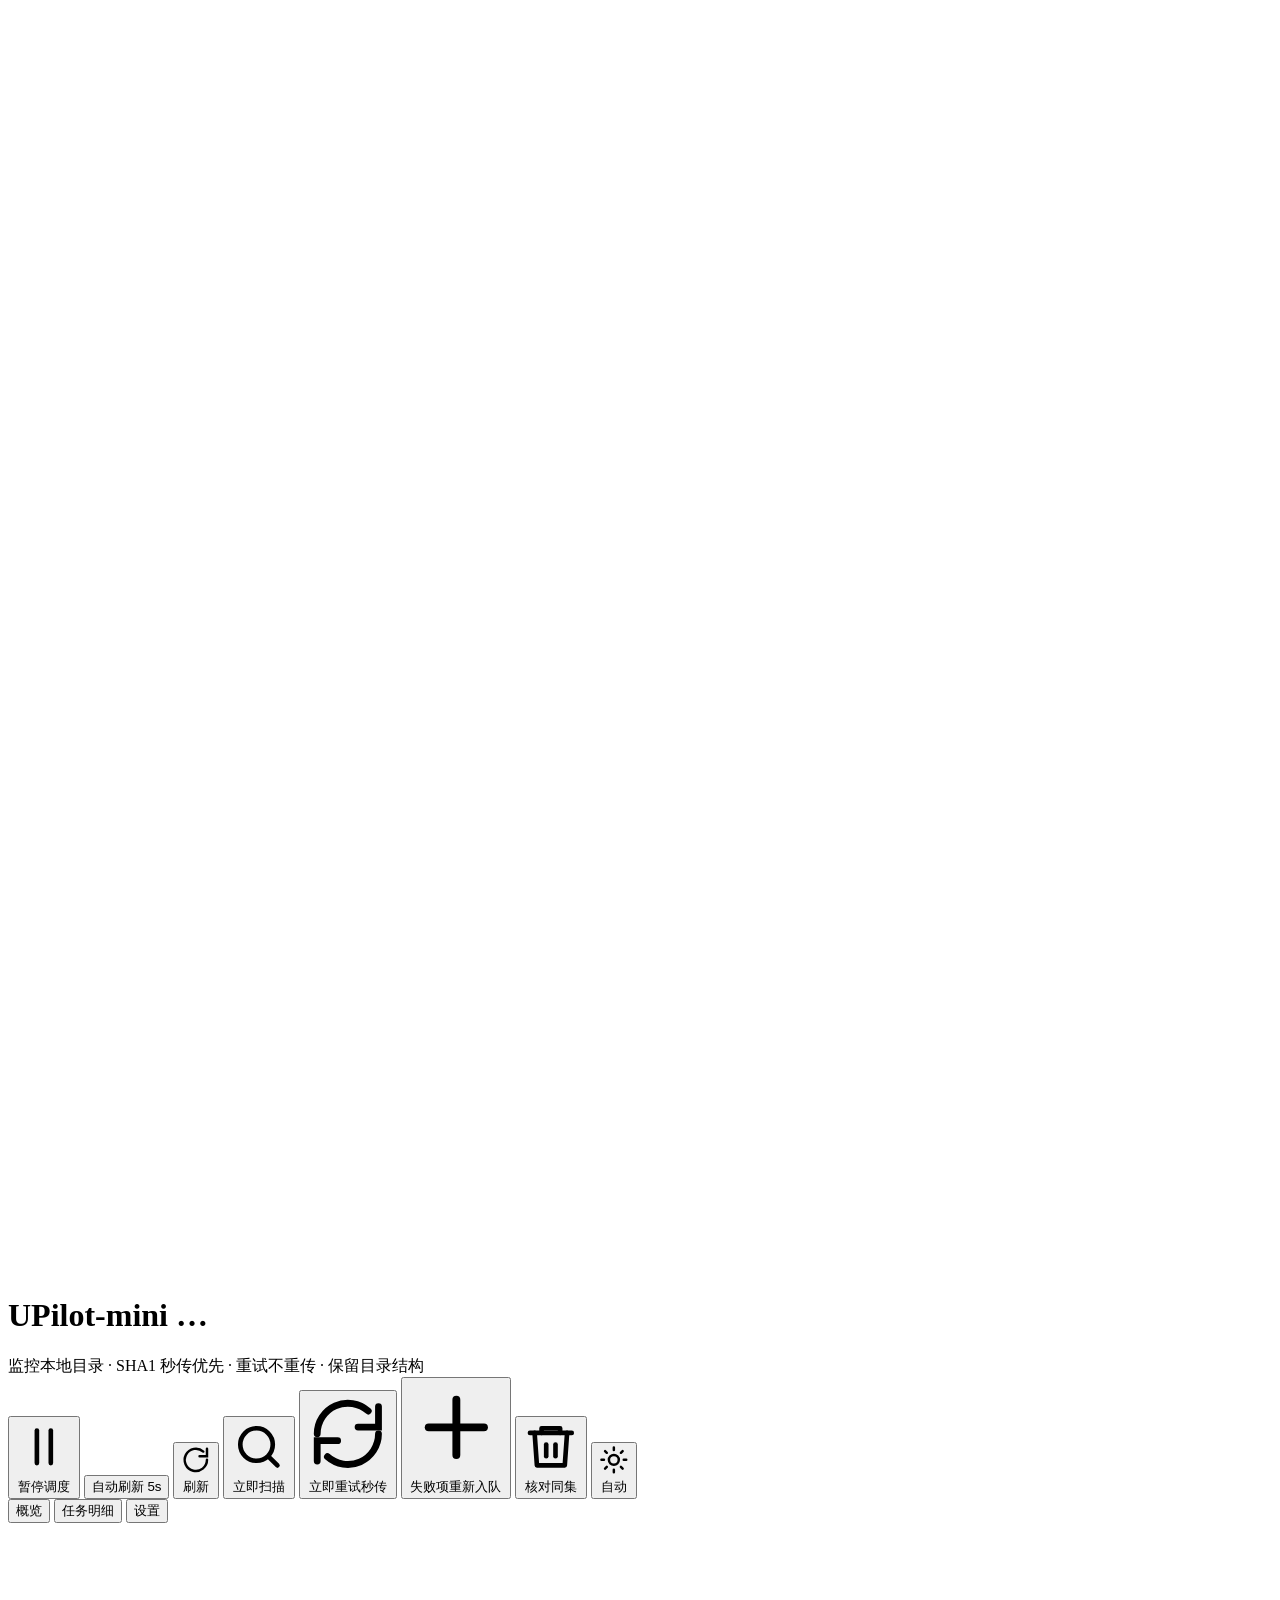
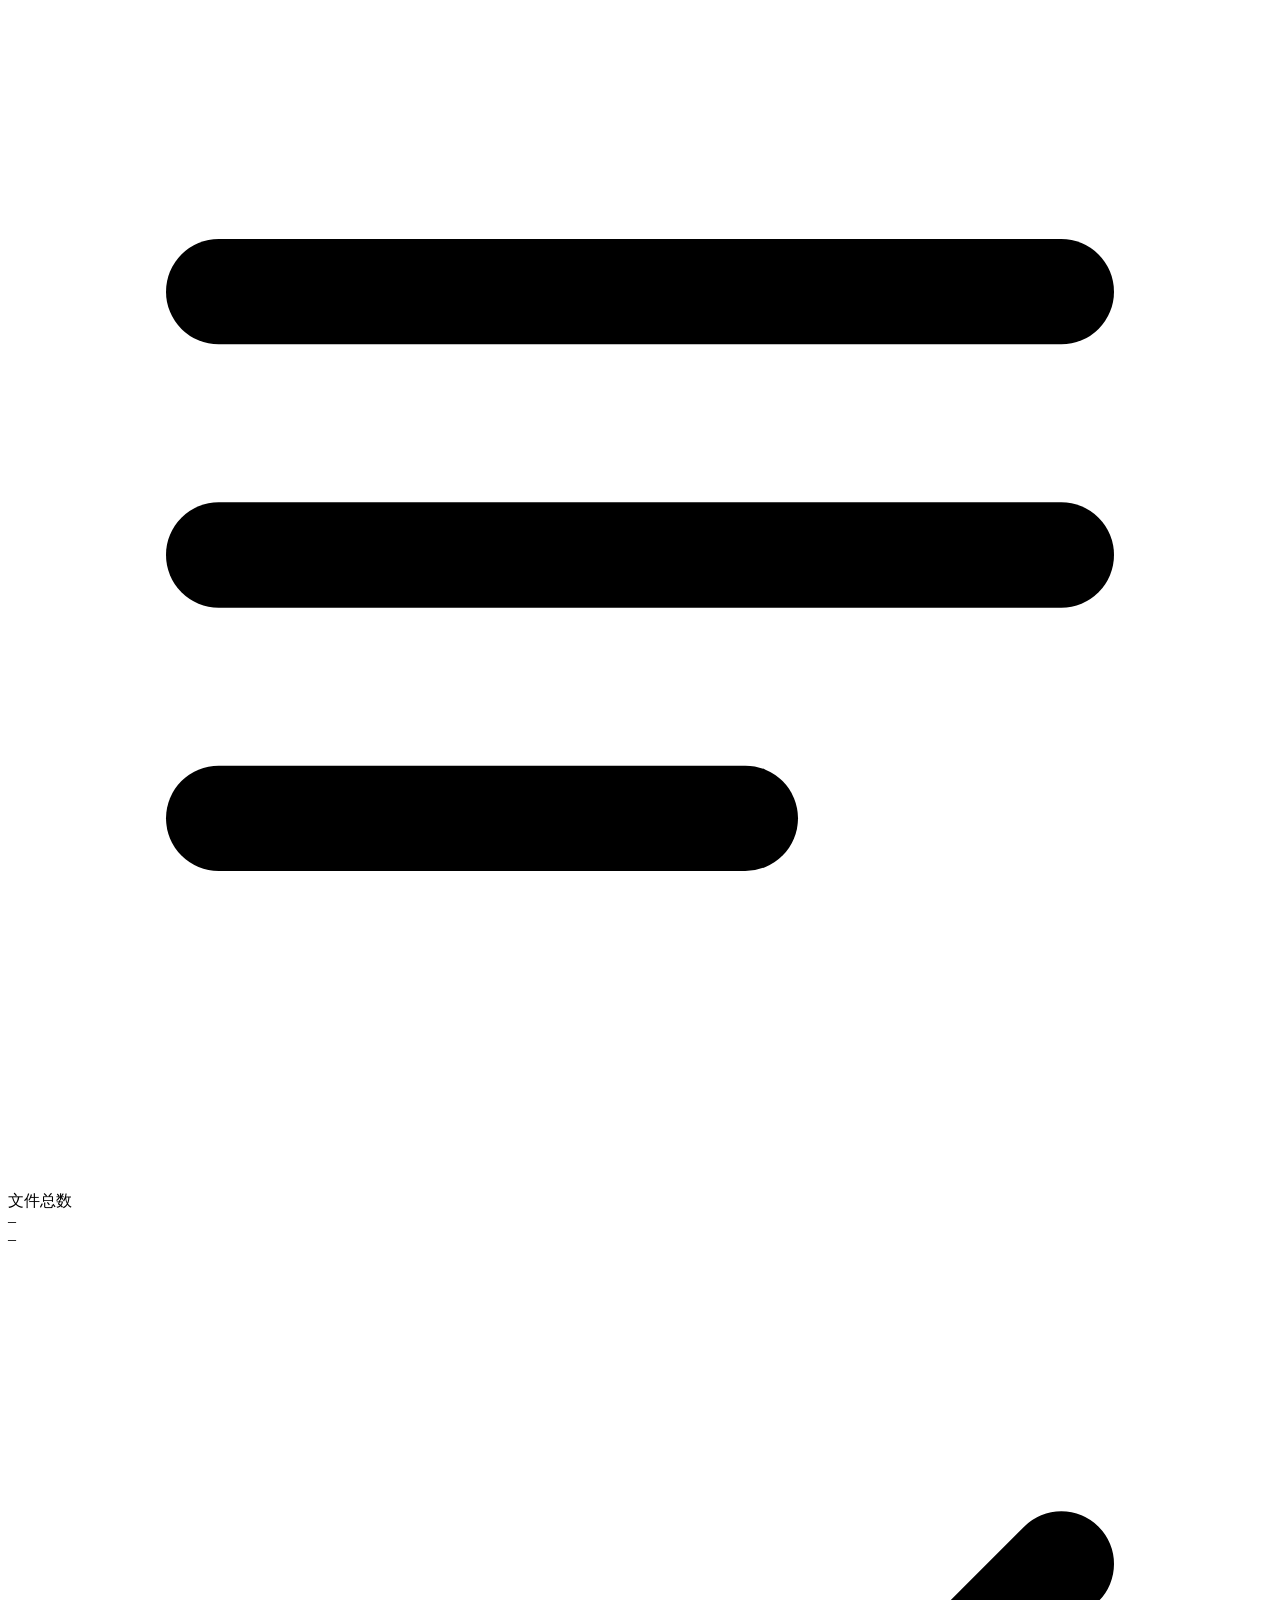
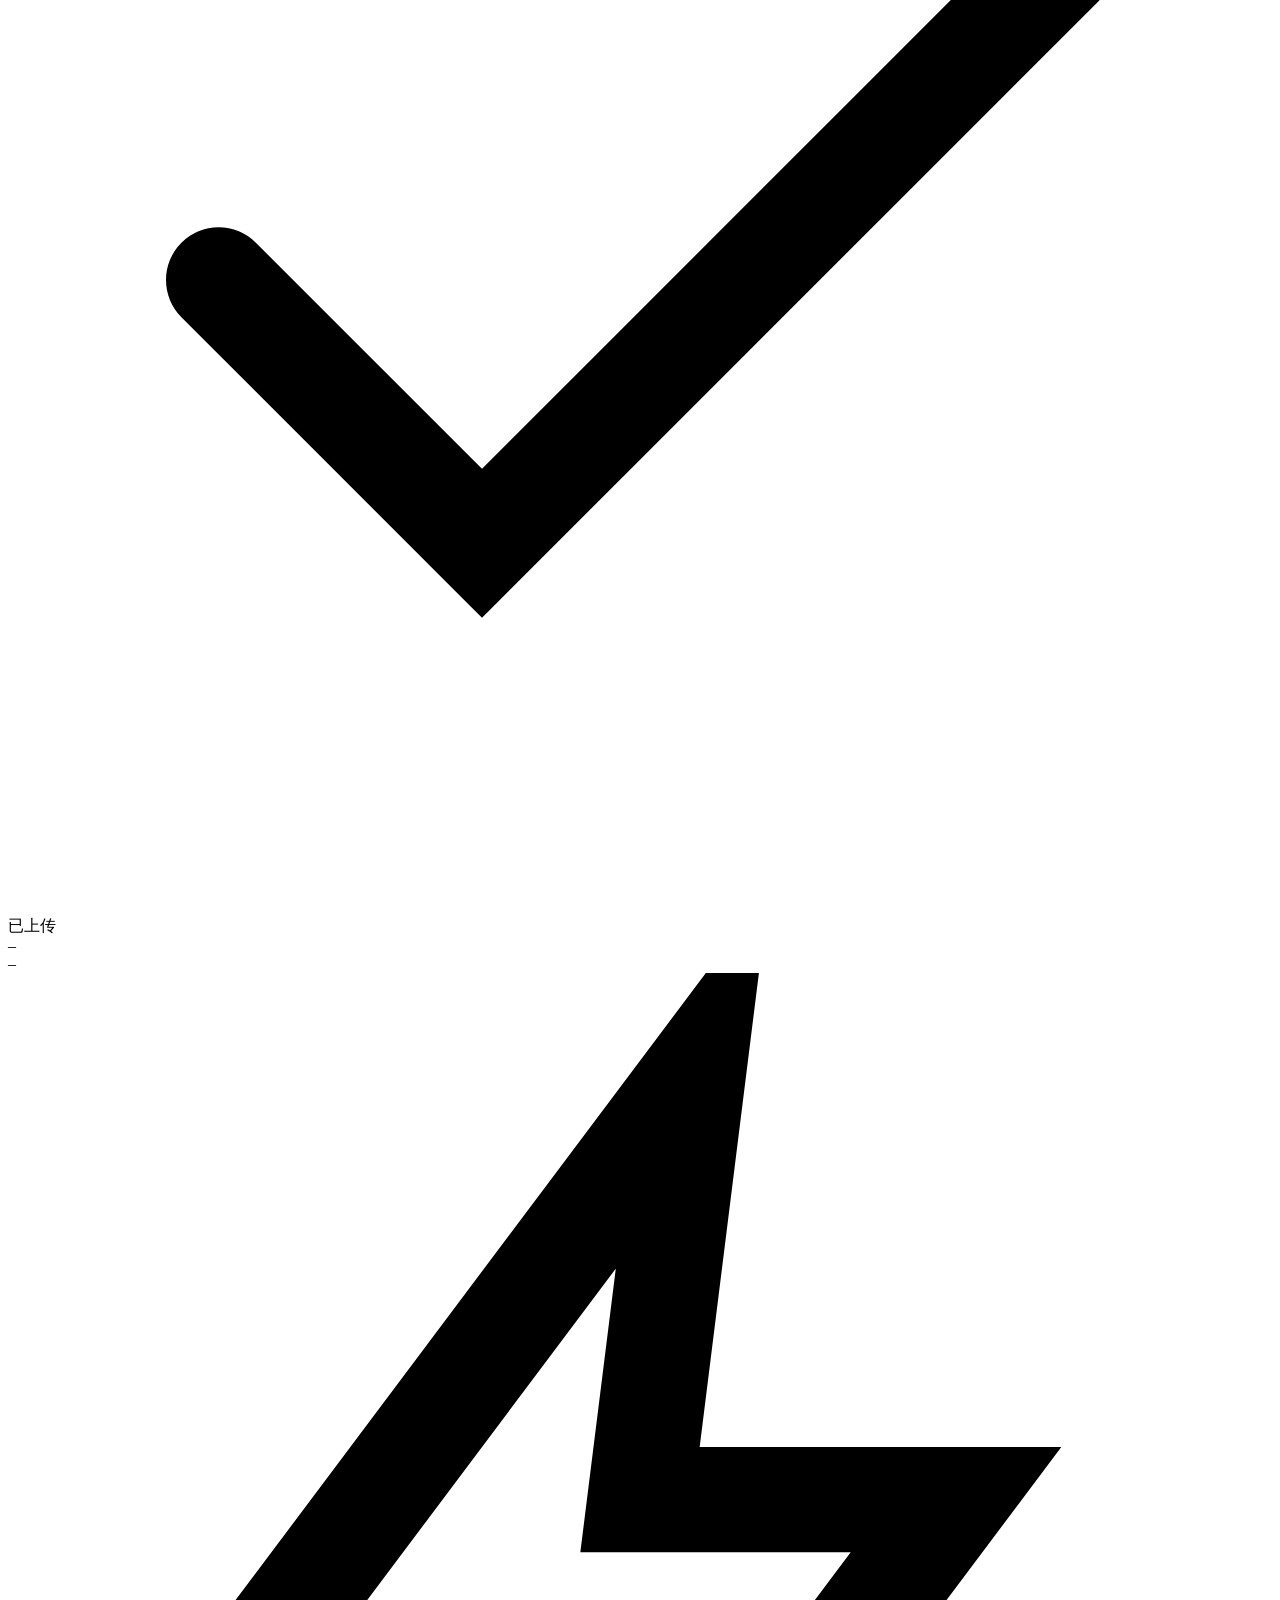
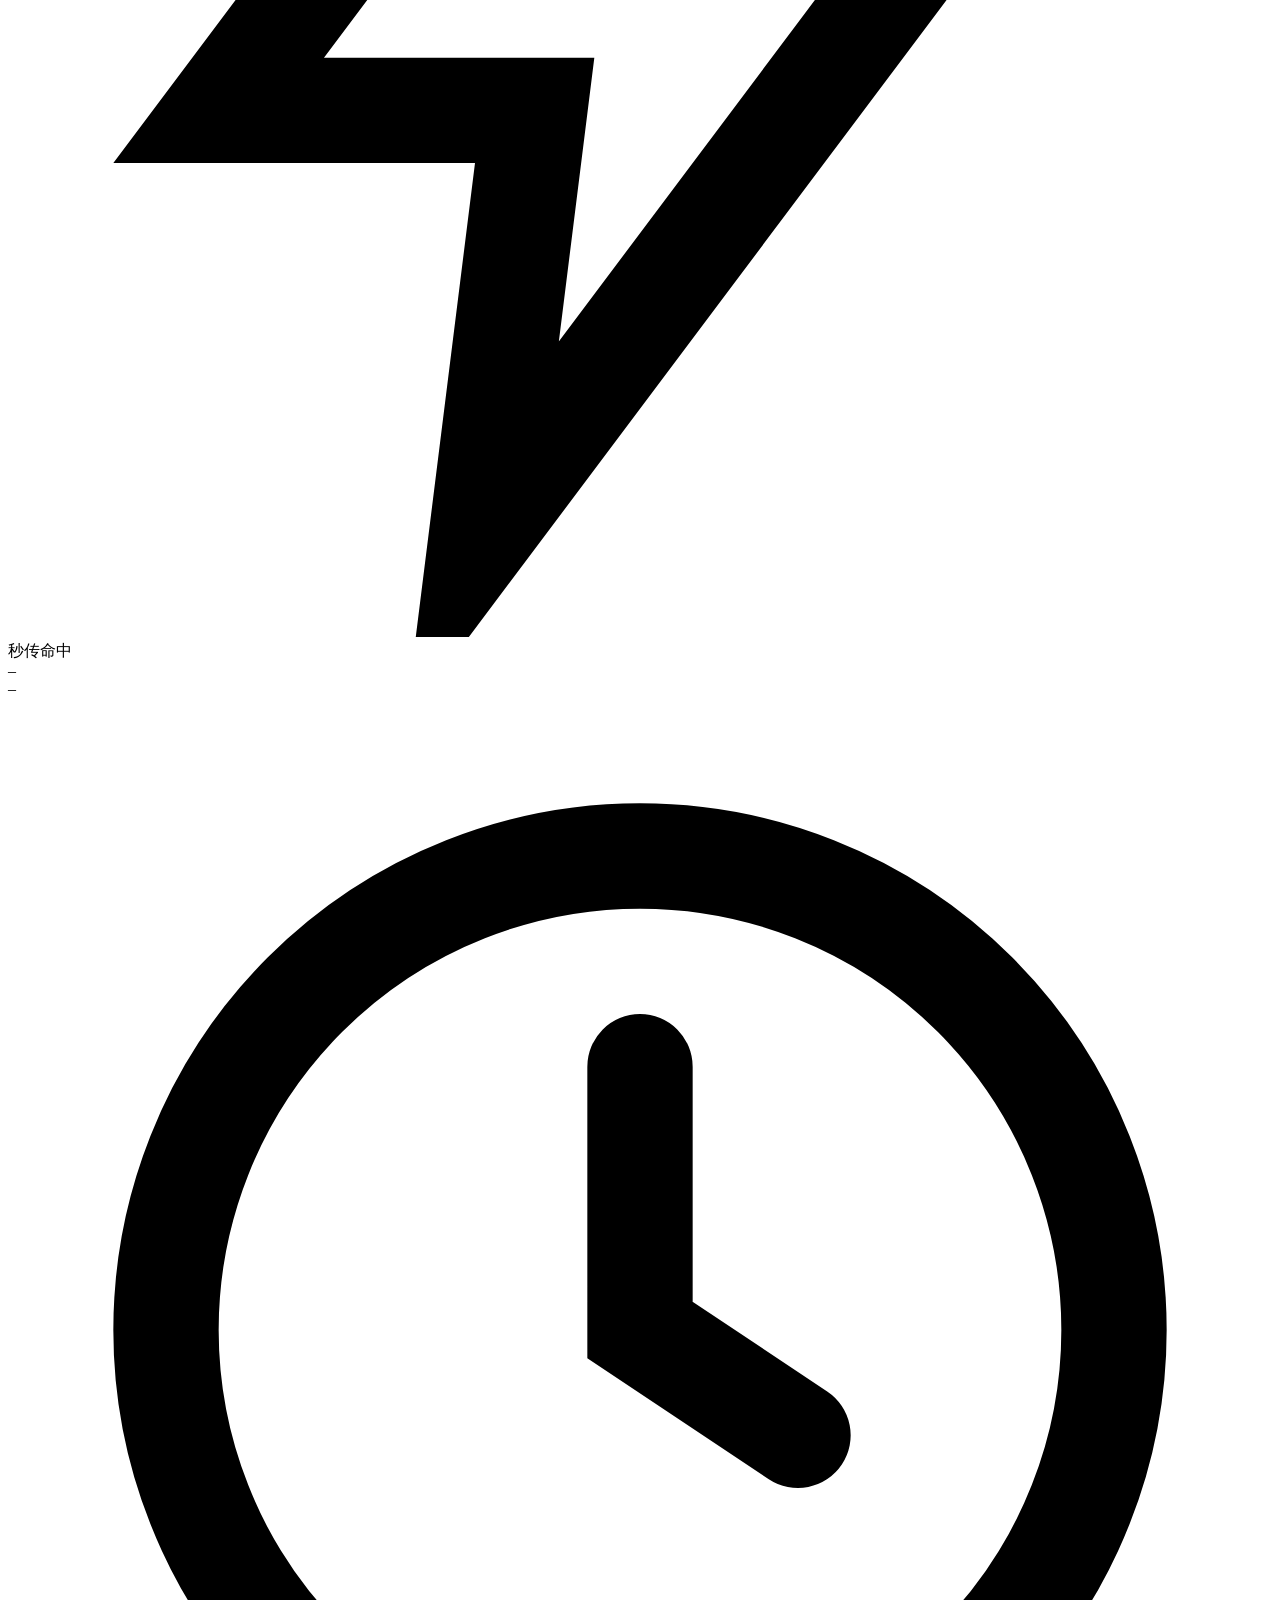
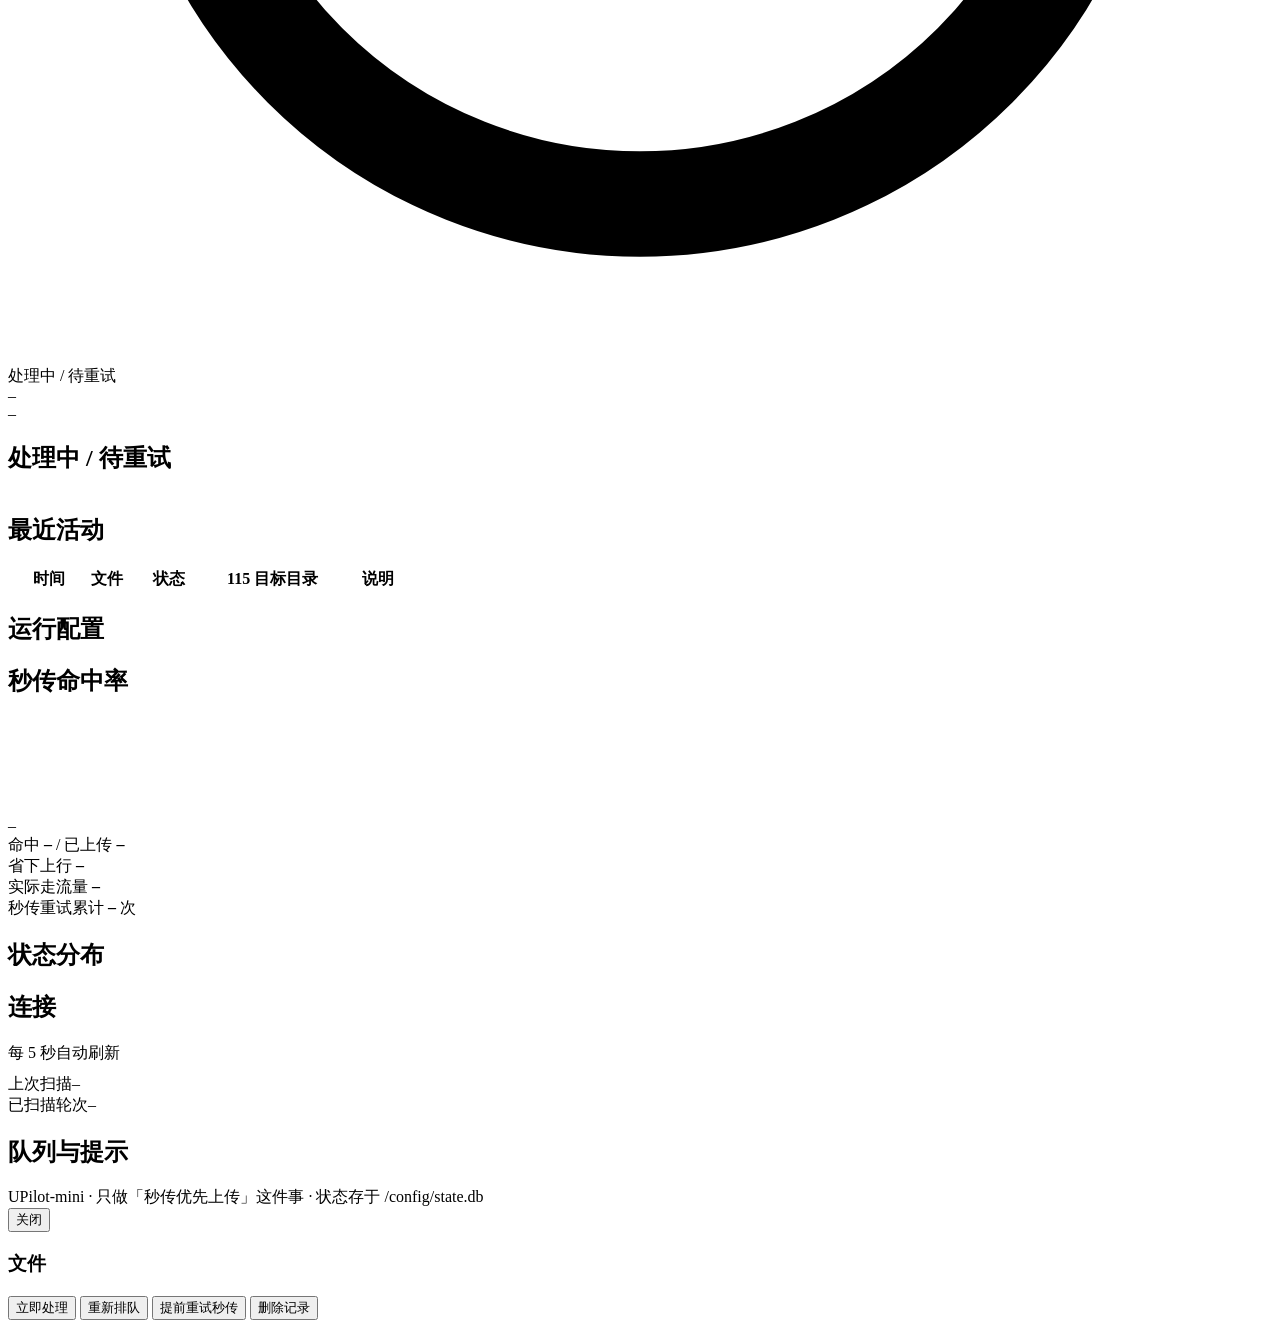
==== app/static/index.html @ 0da11ac8 "面板 UI：深色/浅色主题、去掉持续动画与模糊、手机端表格可横滑；零新增依赖" ====
<!DOCTYPE html>
<html lang="zh-CN">
<head>
<meta charset="utf-8" />
<meta name="viewport" content="width=device-width, initial-scale=1" />
<meta name="robots" content="noindex, nofollow" />
<title>UPilot-mini · 秒传优先上传器</title>
<meta name="color-scheme" content="dark light" />
<script>try{var t=localStorage.getItem("upilot-theme");if(t==="dark"||t==="light")document.documentElement.dataset.theme=t}catch(e){}</script>
<link rel="stylesheet" href="/static/app.css" />
</head>
<body>
<div class="wrap">
  <header>
    <div class="logo">
      <svg viewBox="0 0 24 24" fill="none" stroke="#fff" stroke-width="2" stroke-linecap="round" stroke-linejoin="round">
        <path d="M12 19V6"/><path d="M6 12l6-6 6 6"/><path d="M4 21h16"/>
      </svg>
    </div>
    <div>
      <h1>UPilot-mini
        <span class="pill" id="env-pill">…</span>
      </h1>
      <div class="sub">监控本地目录 · SHA1 秒传优先 · 重试不重传 · 保留目录结构</div>
    </div>
    <div class="spacer"></div>
    <div class="btns">
      <button id="btn-pause" class="mini" title="暂停/恢复调度（在途任务会跑完）">
        <svg viewBox="0 0 24 24" fill="none" stroke="currentColor" stroke-width="2" stroke-linecap="round"><path d="M9 5v14"/><path d="M15 5v14"/></svg>
        <span id="pause-label">暂停调度</span>
      </button>
      <button id="btn-auto" class="mini" title="切换自动刷新间隔（3 / 5 / 10 / 30 秒）">
        <span class="switch on" id="auto"><i></i></span>自动刷新 <span id="auto-label" style="color:var(--dim)">5s</span>
      </button>
      <button id="btn-refresh" class="mini" title="立刻刷新数据">
        <svg viewBox="0 0 24 24" fill="none" stroke="currentColor" stroke-width="2" stroke-linecap="round"><path d="M21 12a9 9 0 1 1-3-6.7"/><path d="M21 3v6h-6"/></svg>
        刷新
      </button>
      <button id="btn-scan" class="primary" title="立刻扫描监控目录">
        <svg viewBox="0 0 24 24" fill="none" stroke="currentColor" stroke-width="2" stroke-linecap="round"><circle cx="11" cy="11" r="7"/><path d="M20 20l-3.5-3.5"/></svg>
        立即扫描
      </button>
      <button id="btn-retry" class="mini" title="把所有待重试的秒传提前到期">
        <svg viewBox="0 0 24 24" fill="none" stroke="currentColor" stroke-width="2" stroke-linecap="round"><path d="M3 12a9 9 0 0 1 15-6.7"/><path d="M21 4v6h-6"/><path d="M21 12a9 9 0 0 1-15 6.7"/><path d="M3 20v-6h6"/></svg>
        立即重试秒传
      </button>
      <button id="btn-requeue" class="mini" title="把出错的文件重新排队">
        <svg viewBox="0 0 24 24" fill="none" stroke="currentColor" stroke-width="2" stroke-linecap="round"><path d="M12 5v14"/><path d="M5 12h14"/></svg>
        失败项重新入队
      </button>
      <button id="btn-sweep" class="mini" title="去 115 核对：同一文件夹里若有同集多条，只留最新那版，旧版移入 115 回收站（可恢复）">
        <svg viewBox="0 0 24 24" fill="none" stroke="currentColor" stroke-width="2" stroke-linecap="round" stroke-linejoin="round"><path d="M3 6h18"/><path d="M8 6V4h8v2"/><path d="M19 6l-1 14H6L5 6"/><path d="M10 11v5"/><path d="M14 11v5"/></svg>
        核对同集
      </button>
      <button id="btn-theme" class="mini icon" title="切换主题：跟随系统 / 深色 / 浅色" aria-label="切换主题">
        <svg viewBox="0 0 24 24" fill="none" stroke="currentColor" stroke-width="2" stroke-linecap="round" stroke-linejoin="round"><circle cx="12" cy="12" r="4"/><path d="M12 2v2M12 20v2M4.9 4.9l1.4 1.4M17.7 17.7l1.4 1.4M2 12h2M20 12h2M4.9 19.1l1.4-1.4M17.7 6.3l1.4-1.4"/></svg>
        <span id="theme-label">自动</span>
      </button>
      <button id="btn-logout" class="mini" title="退出登录" style="display:none">
        <svg viewBox="0 0 24 24" fill="none" stroke="currentColor" stroke-width="2" stroke-linecap="round"><path d="M15 3h4a2 2 0 0 1 2 2v14a2 2 0 0 1-2 2h-4"/><path d="M10 17l5-5-5-5"/><path d="M15 12H3"/></svg>
        <span id="logout-label">退出登录</span>
      </button>
    </div>
  </header>

  <nav class="tabs">
    <button class="tab on" id="tab-overview">概览</button>
    <button class="tab" id="tab-tasks">任务明细<span class="cnt" id="tab-tasks-cnt"></span></button>
    <button class="tab" id="tab-settings">设置</button>
  </nav>

  <!-- ================= 概览 ================= -->
  <section id="view-overview">
    <div class="grid-stats">
      <div class="card stat">
        <div class="k"><svg viewBox="0 0 24 24" fill="none" stroke="currentColor" stroke-width="2" stroke-linecap="round"><path d="M4 7h16"/><path d="M4 12h16"/><path d="M4 17h10"/></svg>文件总数</div>
        <div class="v" id="s-total">–</div>
        <div class="s" id="s-total-size">–</div>
      </div>
      <div class="card stat">
        <div class="k"><svg viewBox="0 0 24 24" fill="none" stroke="currentColor" stroke-width="2" stroke-linecap="round"><path d="M20 6L9 17l-5-5"/></svg>已上传</div>
        <div class="v accent-e" id="s-done">–</div>
        <div class="s" id="s-done-size">–</div>
      </div>
      <div class="card stat">
        <div class="k"><svg viewBox="0 0 24 24" fill="none" stroke="currentColor" stroke-width="2" stroke-linecap="round"><path d="M13 2L4 14h6l-1 8 9-12h-6l1-8z"/></svg>秒传命中</div>
        <div class="v accent-s" id="s-rapid">–</div>
        <div class="s" id="s-rapid-size">–</div>
      </div>
      <div class="card stat">
        <div class="k"><svg viewBox="0 0 24 24" fill="none" stroke="currentColor" stroke-width="2" stroke-linecap="round"><circle cx="12" cy="12" r="9"/><path d="M12 7v5l3 2"/></svg>处理中 / 待重试</div>
        <div class="v accent-i" id="s-active">–</div>
        <div class="s" id="s-retry">–</div>
      </div>
    </div>

    <div class="grid-2">
      <div class="col">
        <div class="card">
          <h2>处理中 / 待重试</h2>
          <div id="active-list"></div>
        </div>
        <div class="card" style="display:flex;flex-direction:column">
          <h2>最近活动</h2>
          <div class="scroll" style="max-height:520px">
            <table>
              <thead>
                <tr>
                  <th style="width:76px">时间</th>
                  <th>文件</th>
                  <th style="width:84px">状态</th>
                  <th style="width:29%">115 目标目录</th>
                  <th style="width:22%">说明</th>
                </tr>
              </thead>
              <tbody id="recent-body"></tbody>
            </table>
          </div>
        </div>
        <div class="card">
          <h2>运行配置</h2>
          <div id="cfg-list"></div>
        </div>
      </div>
      <div class="col">
        <div class="card">
          <h2>秒传命中率</h2>
          <div class="ring-wrap">
            <div class="ring">
              <svg width="96" height="96">
                <circle cx="48" cy="48" r="40" class="ring-track" stroke-width="9" fill="none"/>
                <circle id="ring-fg" cx="48" cy="48" r="40" stroke="url(#g1)" stroke-width="9" fill="none"
                        stroke-linecap="round" stroke-dasharray="251.2" stroke-dashoffset="251.2"/>
                <defs><linearGradient id="g1" x1="0" y1="0" x2="1" y2="1">
                  <stop offset="0%" stop-color="#6366f1"/><stop offset="100%" stop-color="#34d399"/></linearGradient></defs>
              </svg>
              <div class="val" id="ring-val">–</div>
            </div>
            <div class="legend">
              <div>命中 <b id="l-rapid">–</b> / 已上传 <b id="l-done">–</b></div>
              <div>省下上行 <b id="l-saved">–</b></div>
              <div>实际走流量 <b id="l-normal">–</b></div>
              <div>秒传重试累计 <b id="l-retry">–</b> 次</div>
            </div>
          </div>
        </div>
        <div class="card">
          <h2>状态分布</h2>
          <div class="bars" id="status-bars"></div>
        </div>
        <div class="card">
          <h2>连接</h2>
          <div class="live"><span class="dot" id="live-dot"></span><span id="live-text">每 5 秒自动刷新</span></div>
          <div class="kv" style="margin-top:10px"><span>上次扫描</span><span id="last-scan">–</span></div>
          <div class="kv"><span>已扫描轮次</span><span id="scan-rounds">–</span></div>
        </div>
        <div class="card">
          <h2>队列与提示</h2>
          <div id="queue-list"></div>
          <div id="hints"></div>
        </div>
      </div>
    </div>
  </section>

  <!-- ================= 任务明细 ================= -->
  <section id="view-tasks" hidden>
    <div class="filters">
      <div class="seg" id="t-status"></div>
      <input type="text" id="t-q" placeholder="搜索文件名 / 目标目录 / 消息（回车）" />
      <div id="t-limit" class="dd" data-value="50" title="每页条数" style="width:136px"></div>
      <button id="t-refresh" class="mini">刷新</button>
    </div>
    <div class="card tasks-card">
      <div class="scroll" style="max-height:60vh">
        <table>
          <thead>
            <tr>
              <th>文件 / 目标目录</th>
              <th style="width:84px">大小</th>
              <th style="width:86px">状态</th>
              <th style="width:74px">进度</th>
              <th style="width:56px">方式</th>
              <th style="width:50px">重试</th>
              <th style="width:118px">SHA1</th>
              <th style="width:78px">更新</th>
              <th style="width:206px">操作</th>
            </tr>
          </thead>
          <tbody id="tasks-body"></tbody>
        </table>
      </div>
      <div class="pager">
        <span id="t-range"></span>
        <span id="t-pageinfo"></span>
        <button id="t-prev">上一页</button>
        <button id="t-next">下一页</button>
      </div>
    </div>
  </section>

  <!-- ================= 设置 ================= -->
  <section id="view-settings" hidden>
    <div class="settings-bar">
      <span class="pill">配置文件：<span id="cfg-path">–</span></span>
      <div class="spacer"></div>
      <button id="btn-reload-config" class="mini">重新读取</button>
      <button id="btn-save-settings" class="primary">
        <svg viewBox="0 0 24 24" fill="none" stroke="currentColor" stroke-width="2" stroke-linecap="round"><path d="M19 21H5a2 2 0 0 1-2-2V5a2 2 0 0 1 2-2h11l5 5v11a2 2 0 0 1-2 2z"/><path d="M17 21v-8H7v8"/><path d="M7 3v5h8"/></svg>
        保存设置
      </button>
    </div>
    <div id="settings-msg"></div>

    <div class="form-grid" id="settings-groups" style="margin-top:14px"></div>
    <div class="settings-bar" style="margin-top:14px;justify-content:flex-end">
      <span style="color:var(--dim);font-size:12px">带「需重建容器」标记的字段要重建容器才生效</span>
      <div class="spacer"></div>
      <button id="btn-save-settings-bottom" class="primary">保存设置</button>
    </div>
    <div class="card" style="margin-top:14px">
      <h2>运行日志 <button id="btn-refresh-logs" class="mini">刷新</button></h2>
      <div class="logbox" id="logbox">（加载中…）</div>
    </div>
  </section>

  <footer>UPilot-mini · 只做「秒传优先上传」这件事 · 状态存于 <span id="f-db">/config/state.db</span></footer>
</div>

<div id="drawer" class="drawer">
  <div class="panel">
    <button id="d-close" class="mini close">关闭</button>
    <h3 id="d-title">文件</h3>
    <div class="path" id="d-path"></div>
    <div id="d-body"></div>
    <div class="btns" style="margin-top:18px;flex-wrap:wrap">
      <button id="d-upload" class="primary">立即处理</button>
      <button id="d-requeue">重新排队</button>
      <button id="d-retrynow">提前重试秒传</button>
      <button id="d-delete" class="danger">删除记录</button>
    </div>
  </div>
</div>
<div id="toast"></div>

<script src="/static/app.js"></script>
</body>
</html>
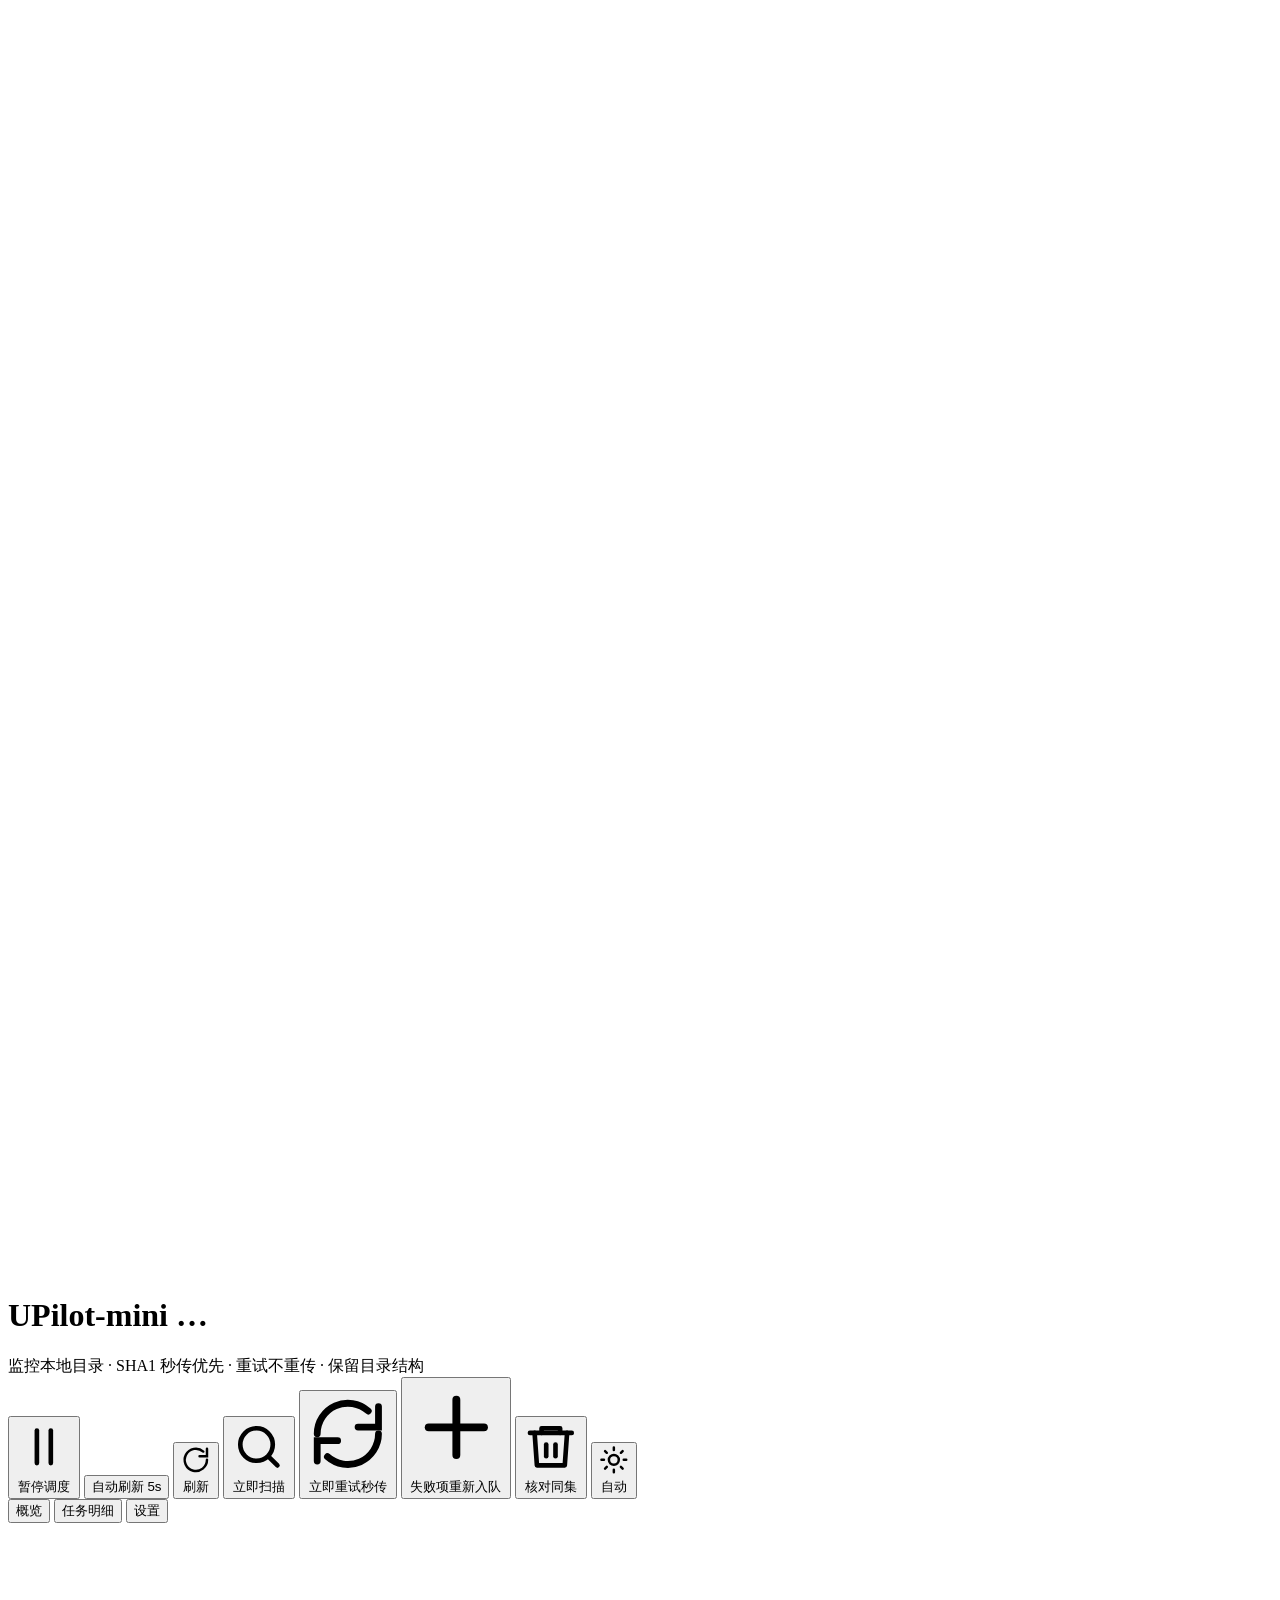
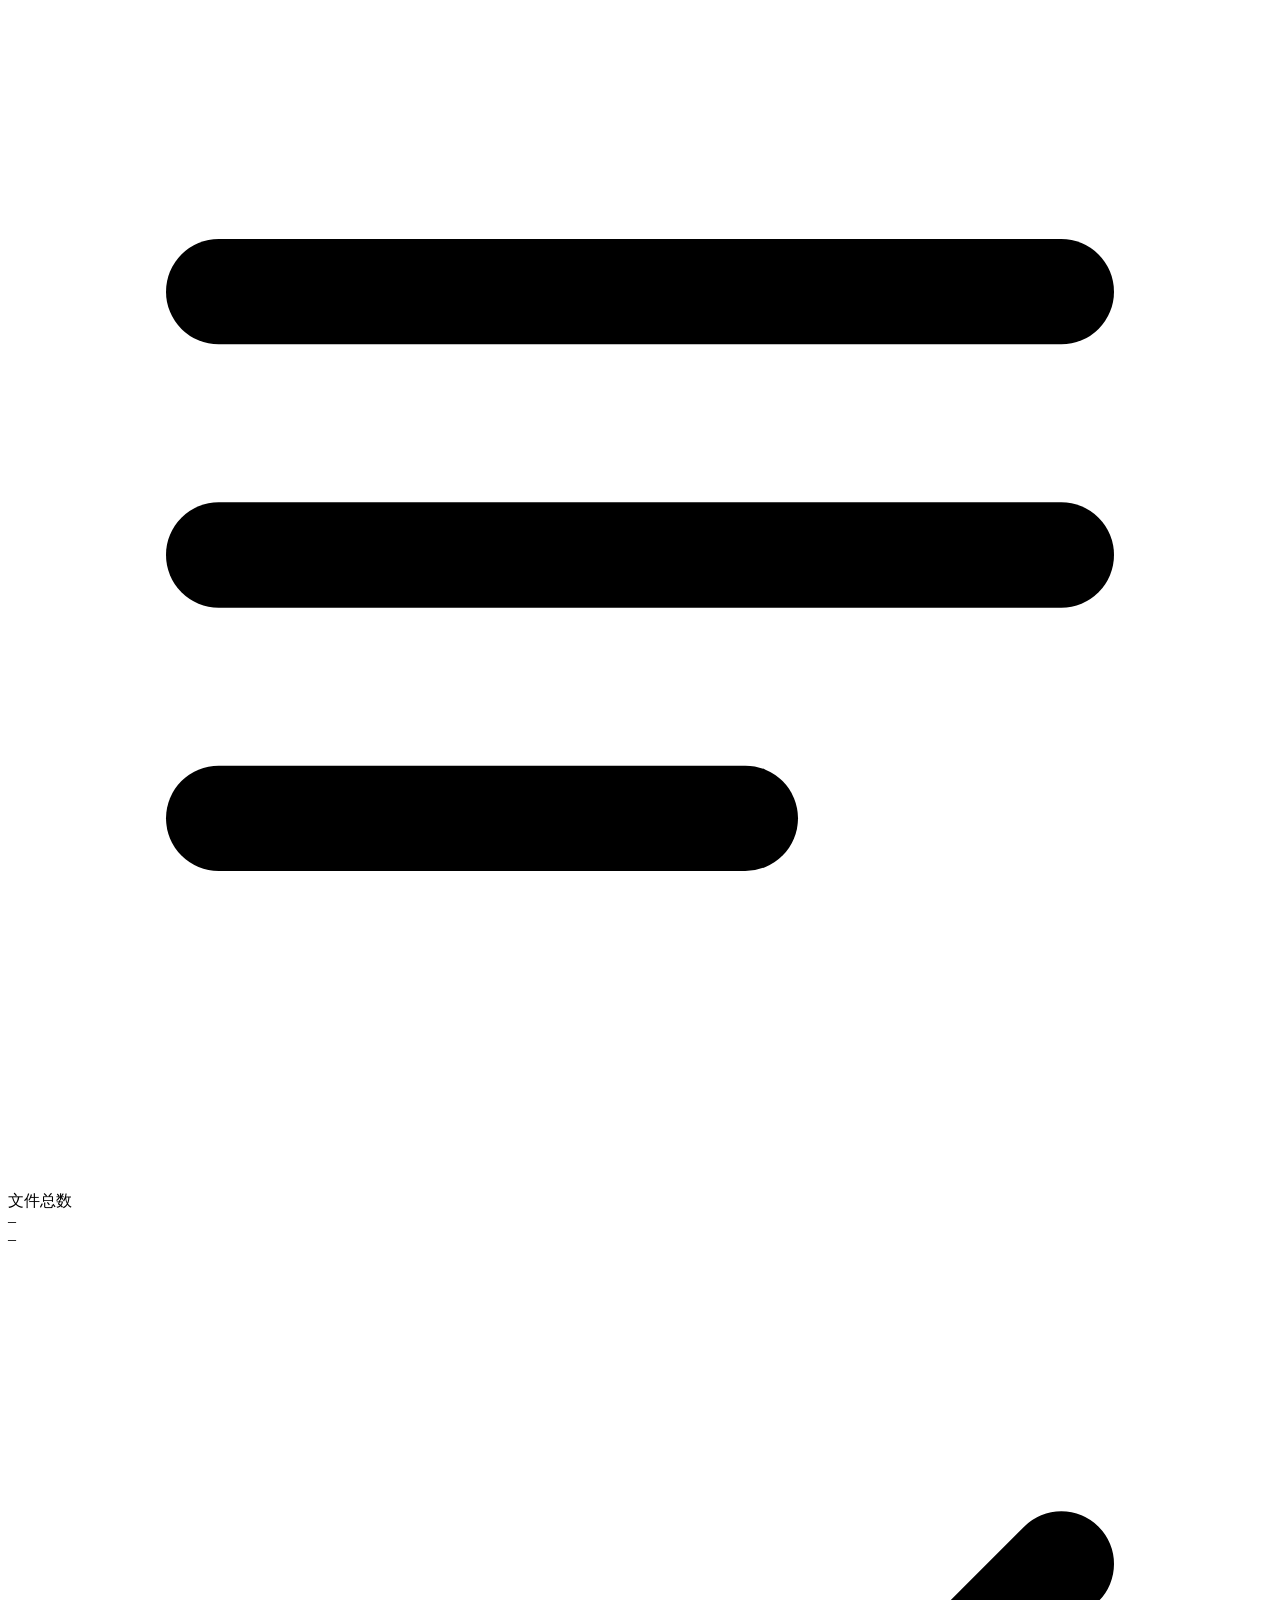
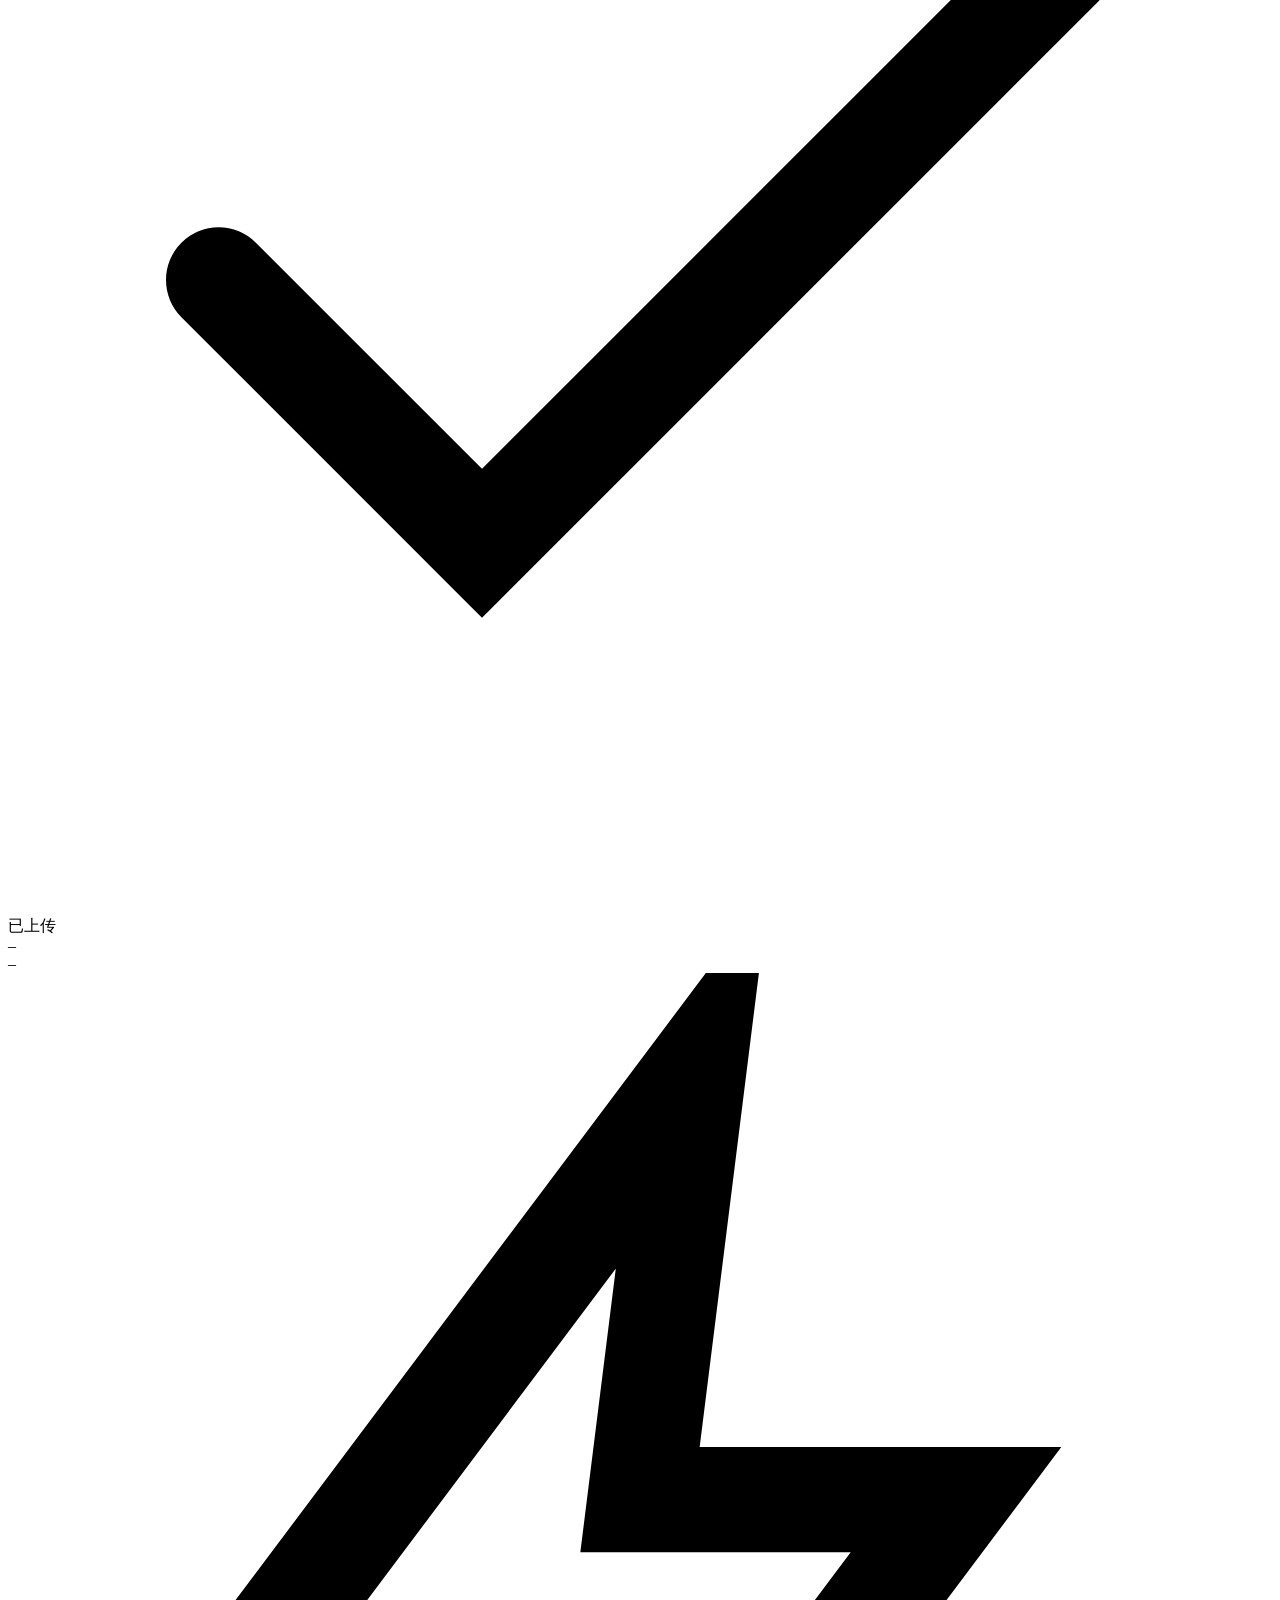
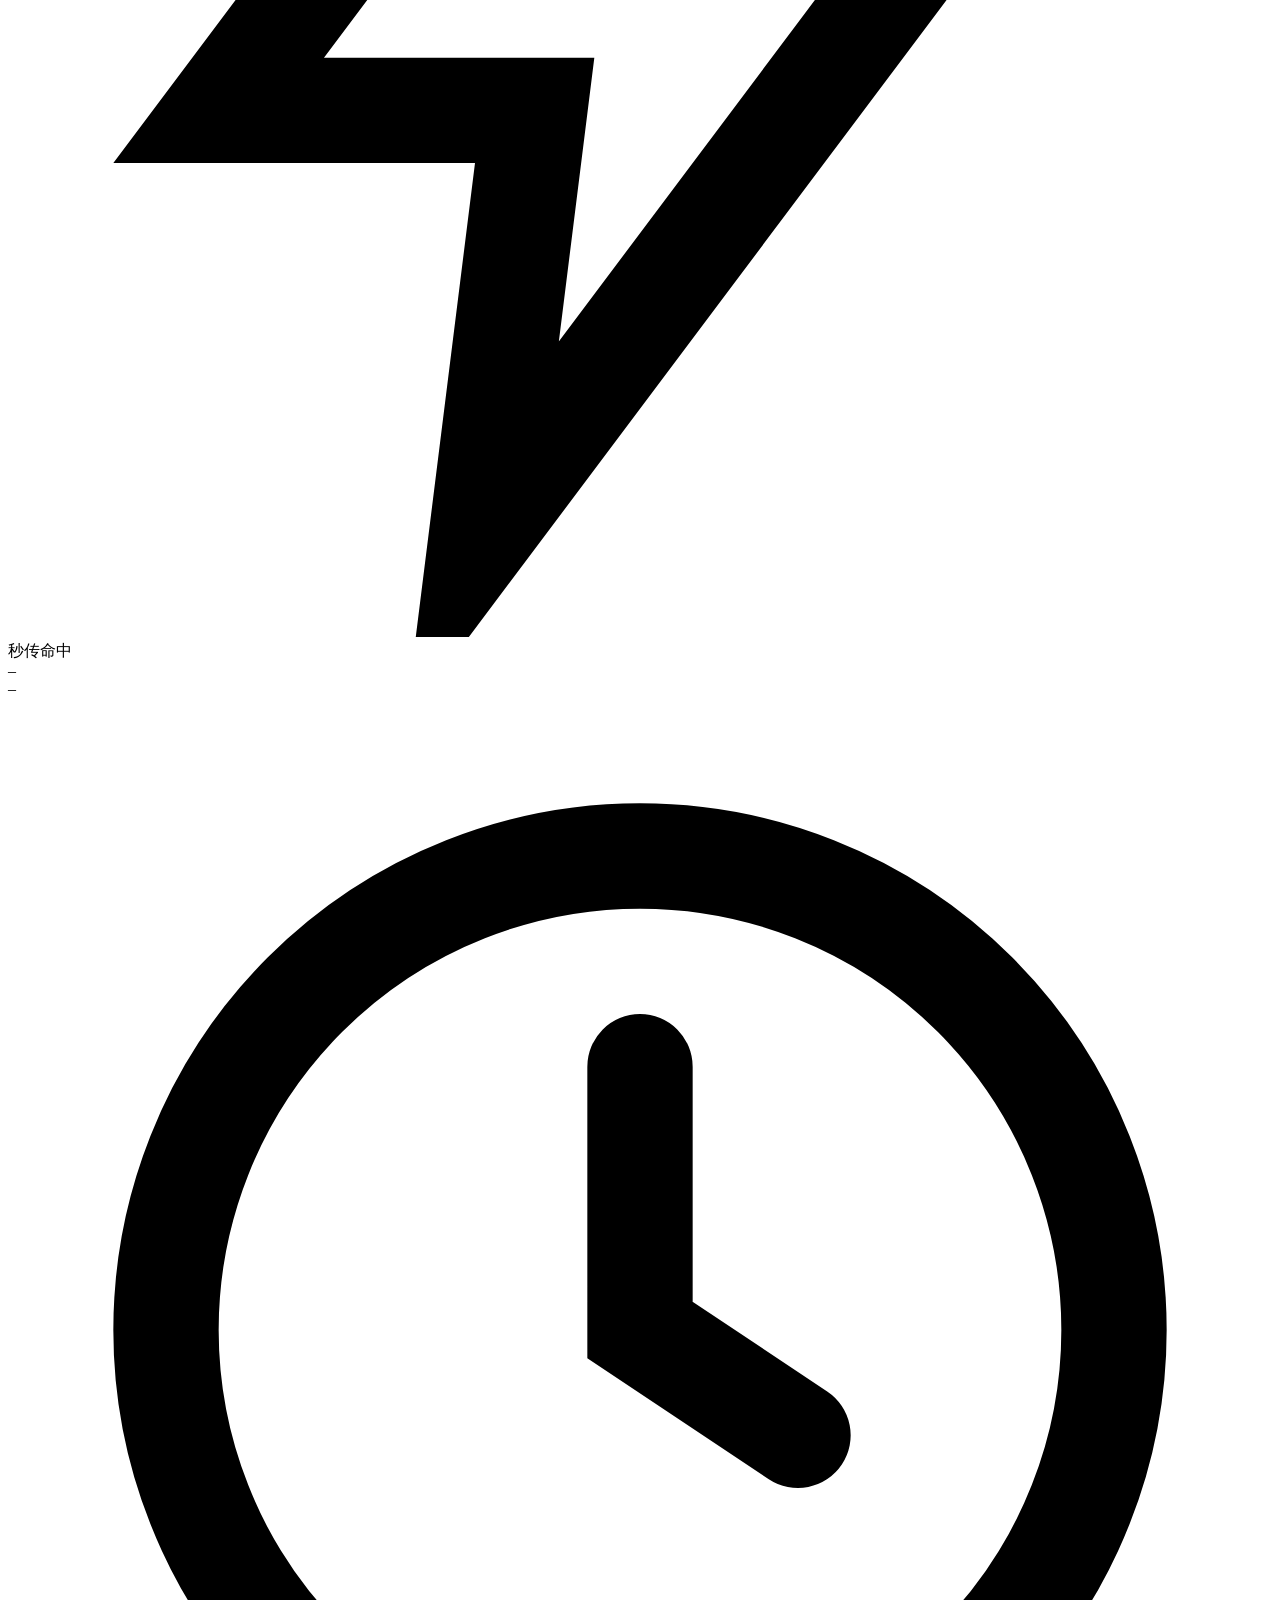
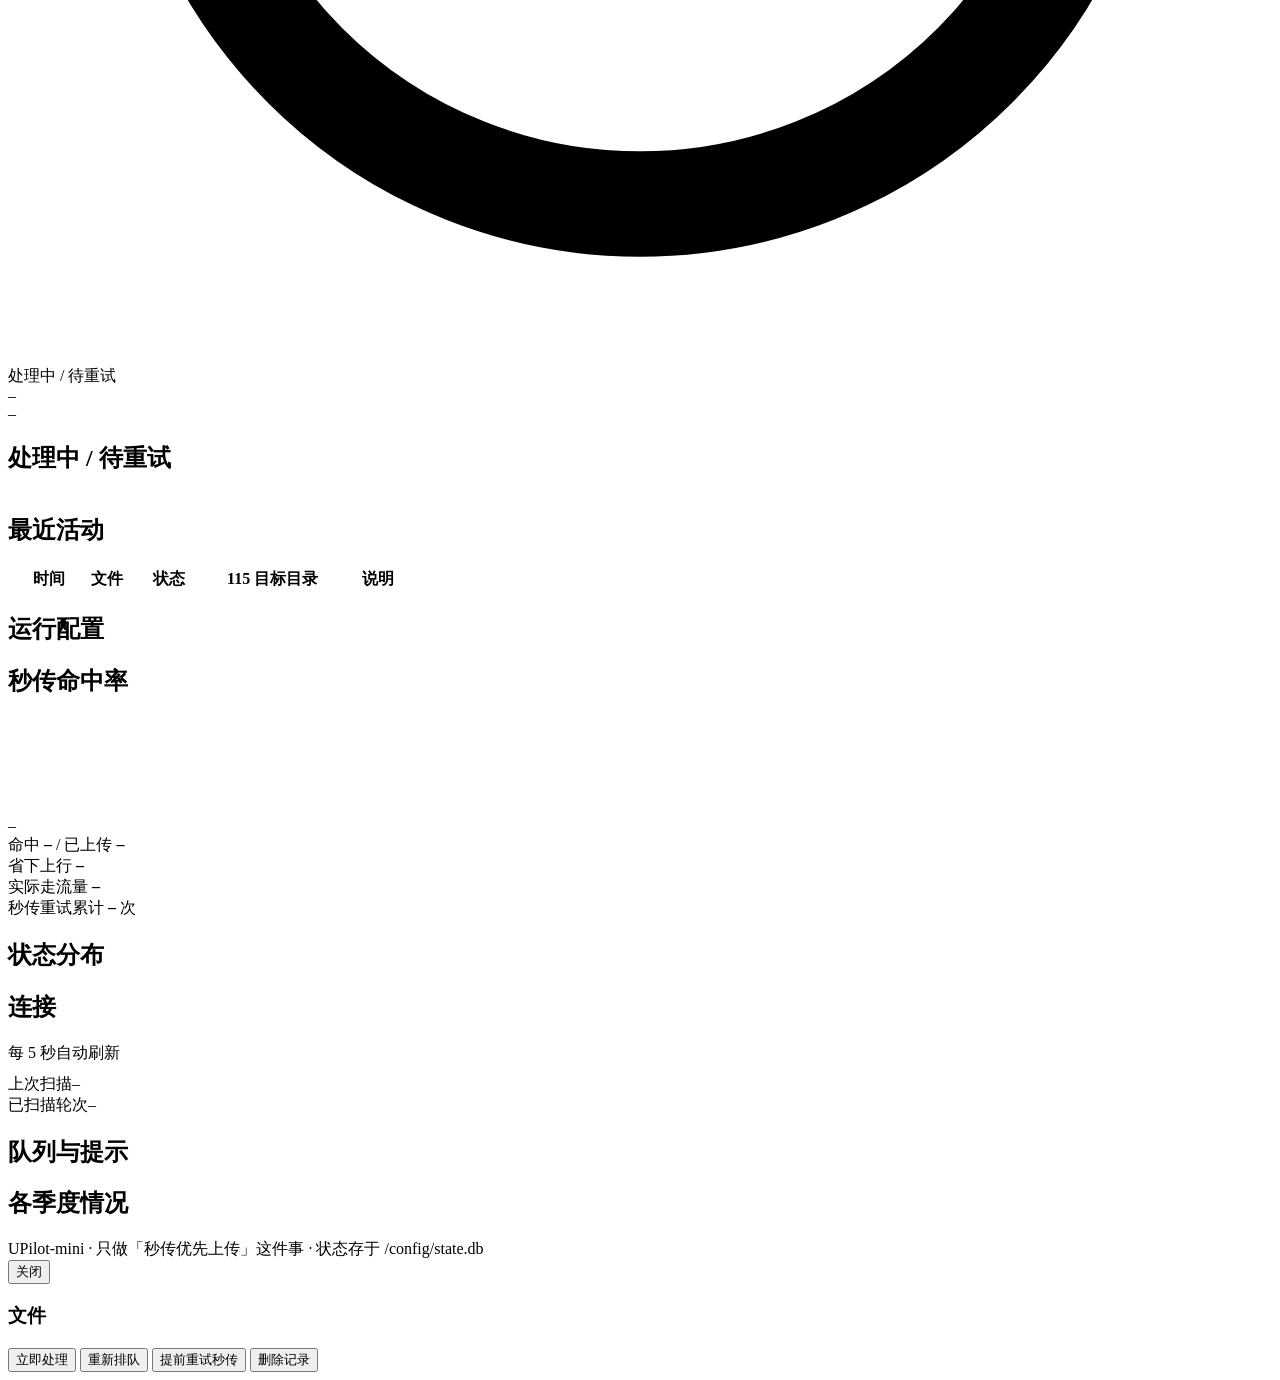
==== commit 47fd3089: "面板：洗板记录落库、按季度显示待重试和替换历史 洗板替换以前只记在内存里，容器一重启面板上就没了。现在写入状态库（最多 200 条）， 重启后还能看到。概览增加「各季度情况」，按 115 上的季度目录" ====
--- a/app/static/index.html
+++ b/app/static/index.html
@@ -48,7 +48,7 @@
         <svg viewBox="0 0 24 24" fill="none" stroke="currentColor" stroke-width="2" stroke-linecap="round"><path d="M12 5v14"/><path d="M5 12h14"/></svg>
         失败项重新入队
       </button>
-      <button id="btn-sweep" class="mini" title="去 115 核对：同一文件夹里若有同集多条，只留最新那版，旧版移入 115 回收站（可恢复）">
+      <button id="btn-sweep" class="mini" title="核对 115 里同一集的重复文件，只留最新的（旧的进回收站）">
         <svg viewBox="0 0 24 24" fill="none" stroke="currentColor" stroke-width="2" stroke-linecap="round" stroke-linejoin="round"><path d="M3 6h18"/><path d="M8 6V4h8v2"/><path d="M19 6l-1 14H6L5 6"/><path d="M10 11v5"/><path d="M14 11v5"/></svg>
         核对同集
       </button>
@@ -159,6 +159,10 @@
           <div id="queue-list"></div>
           <div id="hints"></div>
         </div>
+        <div class="card">
+          <h2>各季度情况</h2>
+          <div id="season-list"></div>
+        </div>
       </div>
     </div>
   </section>
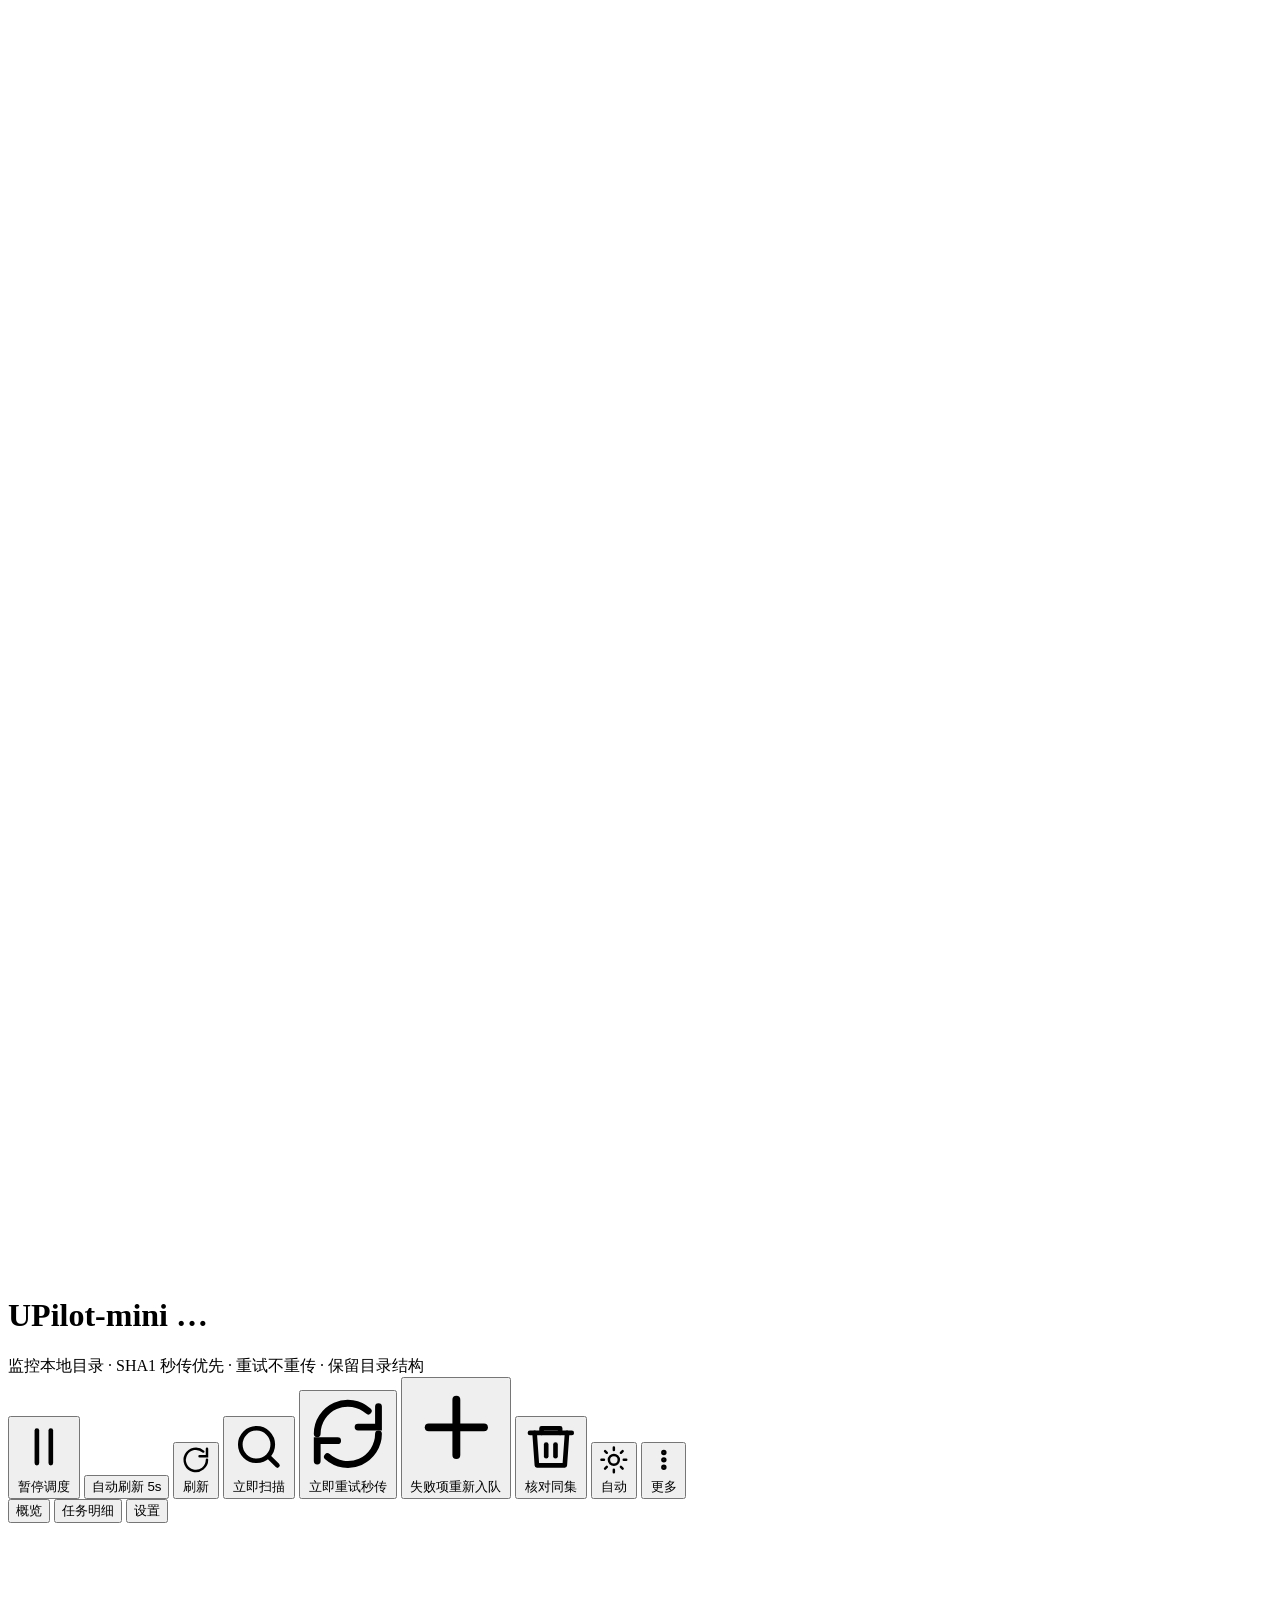
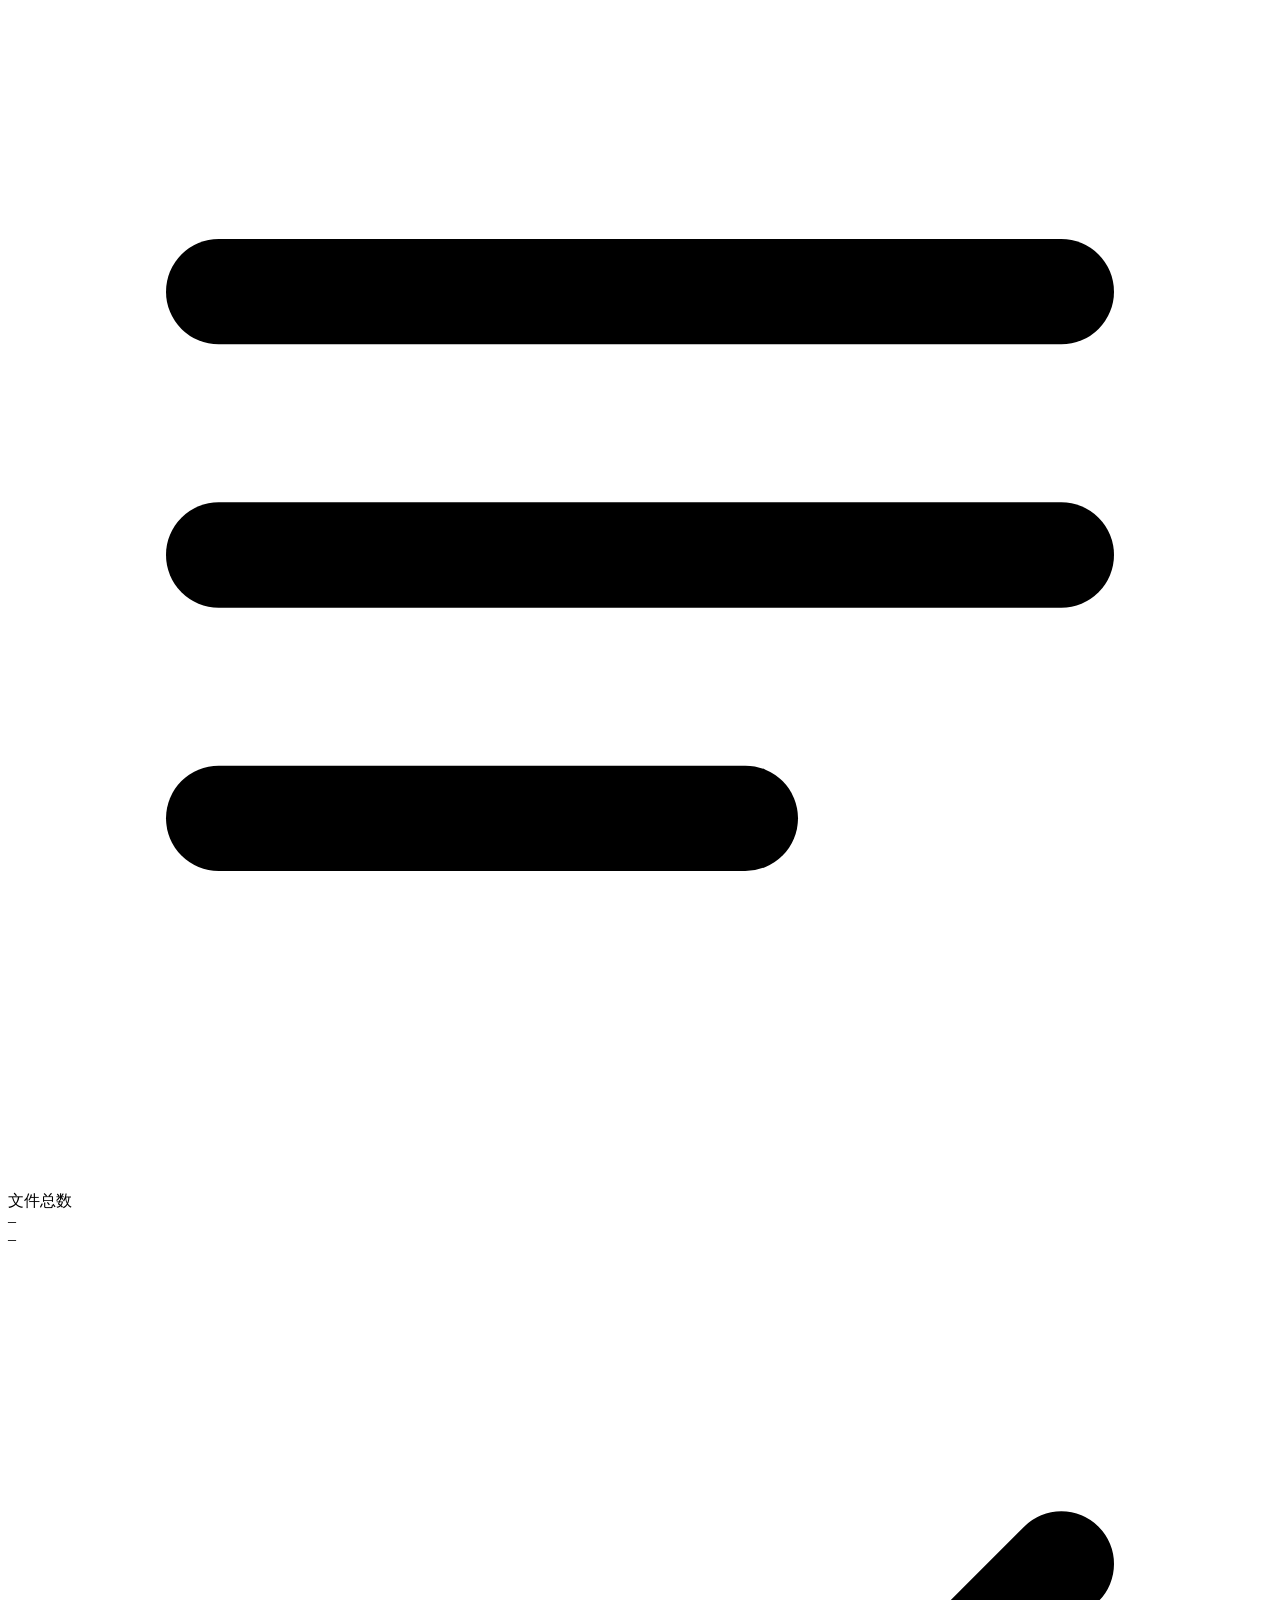
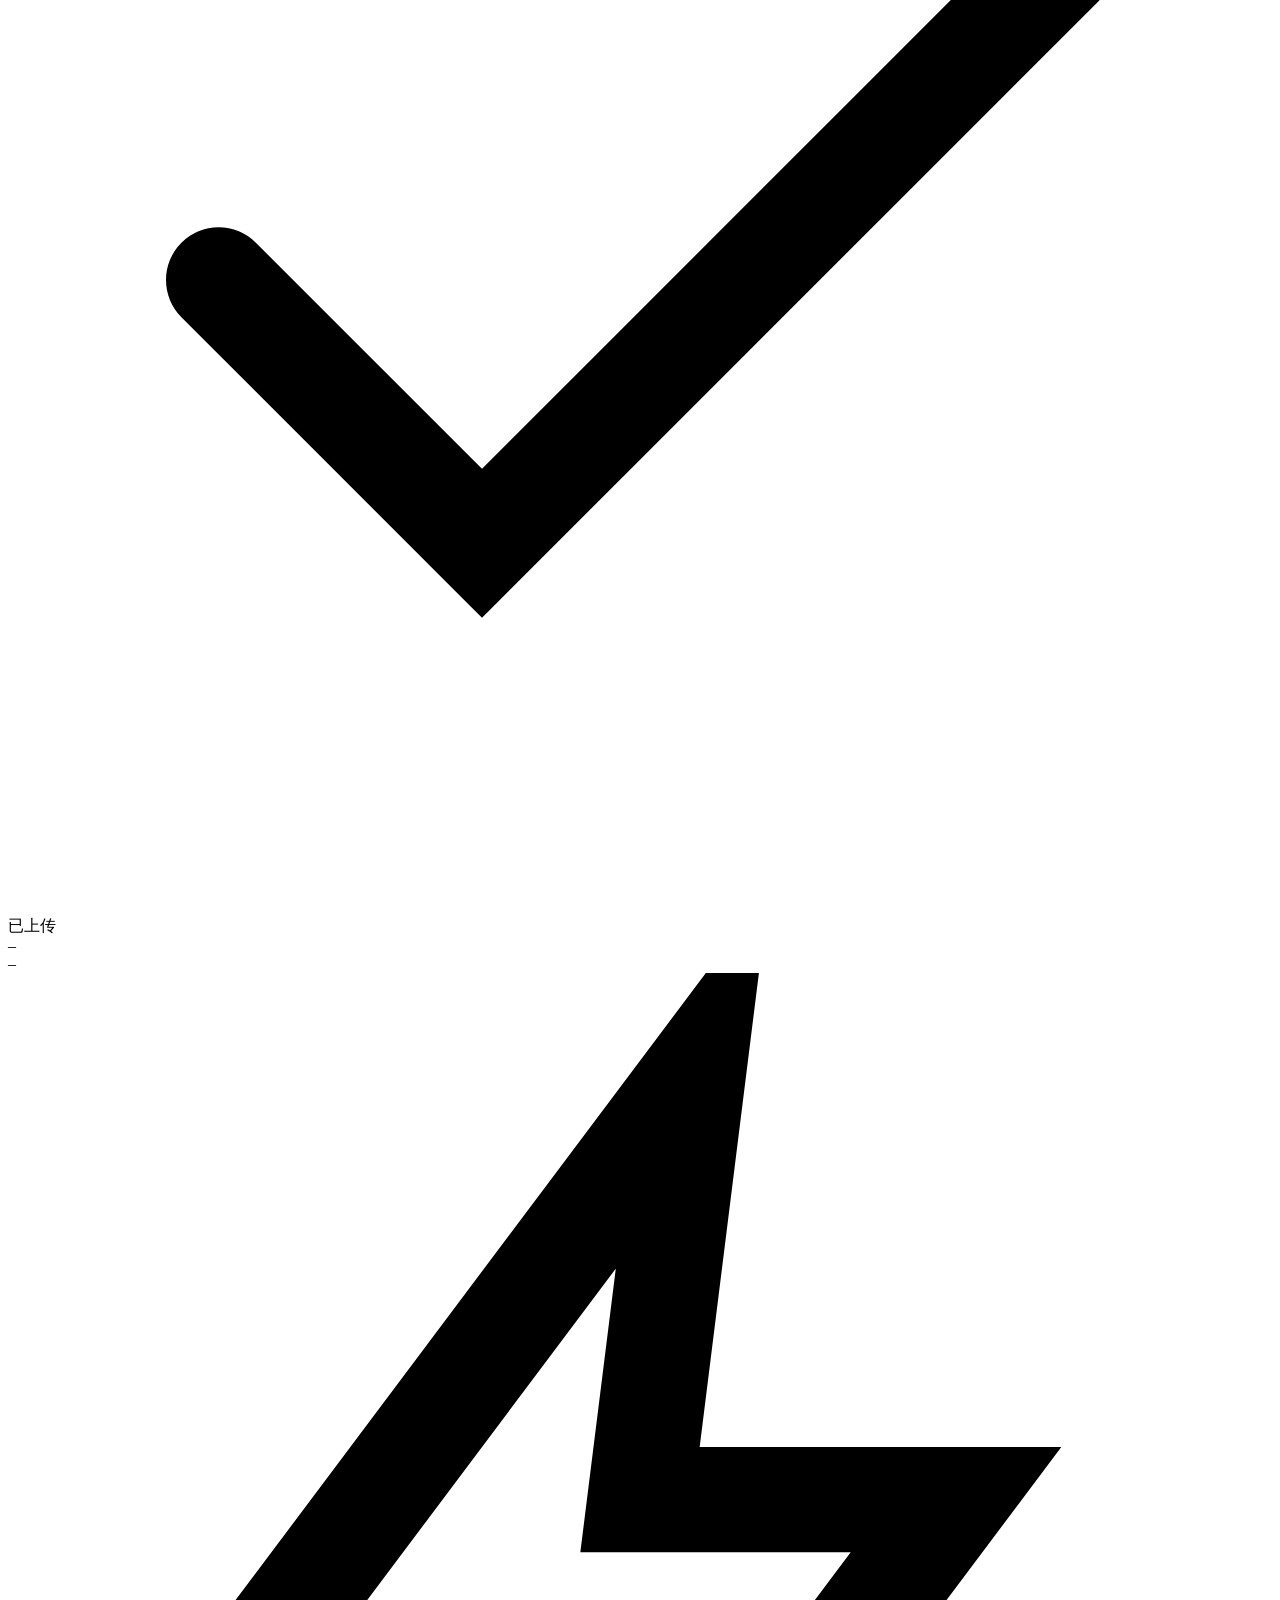
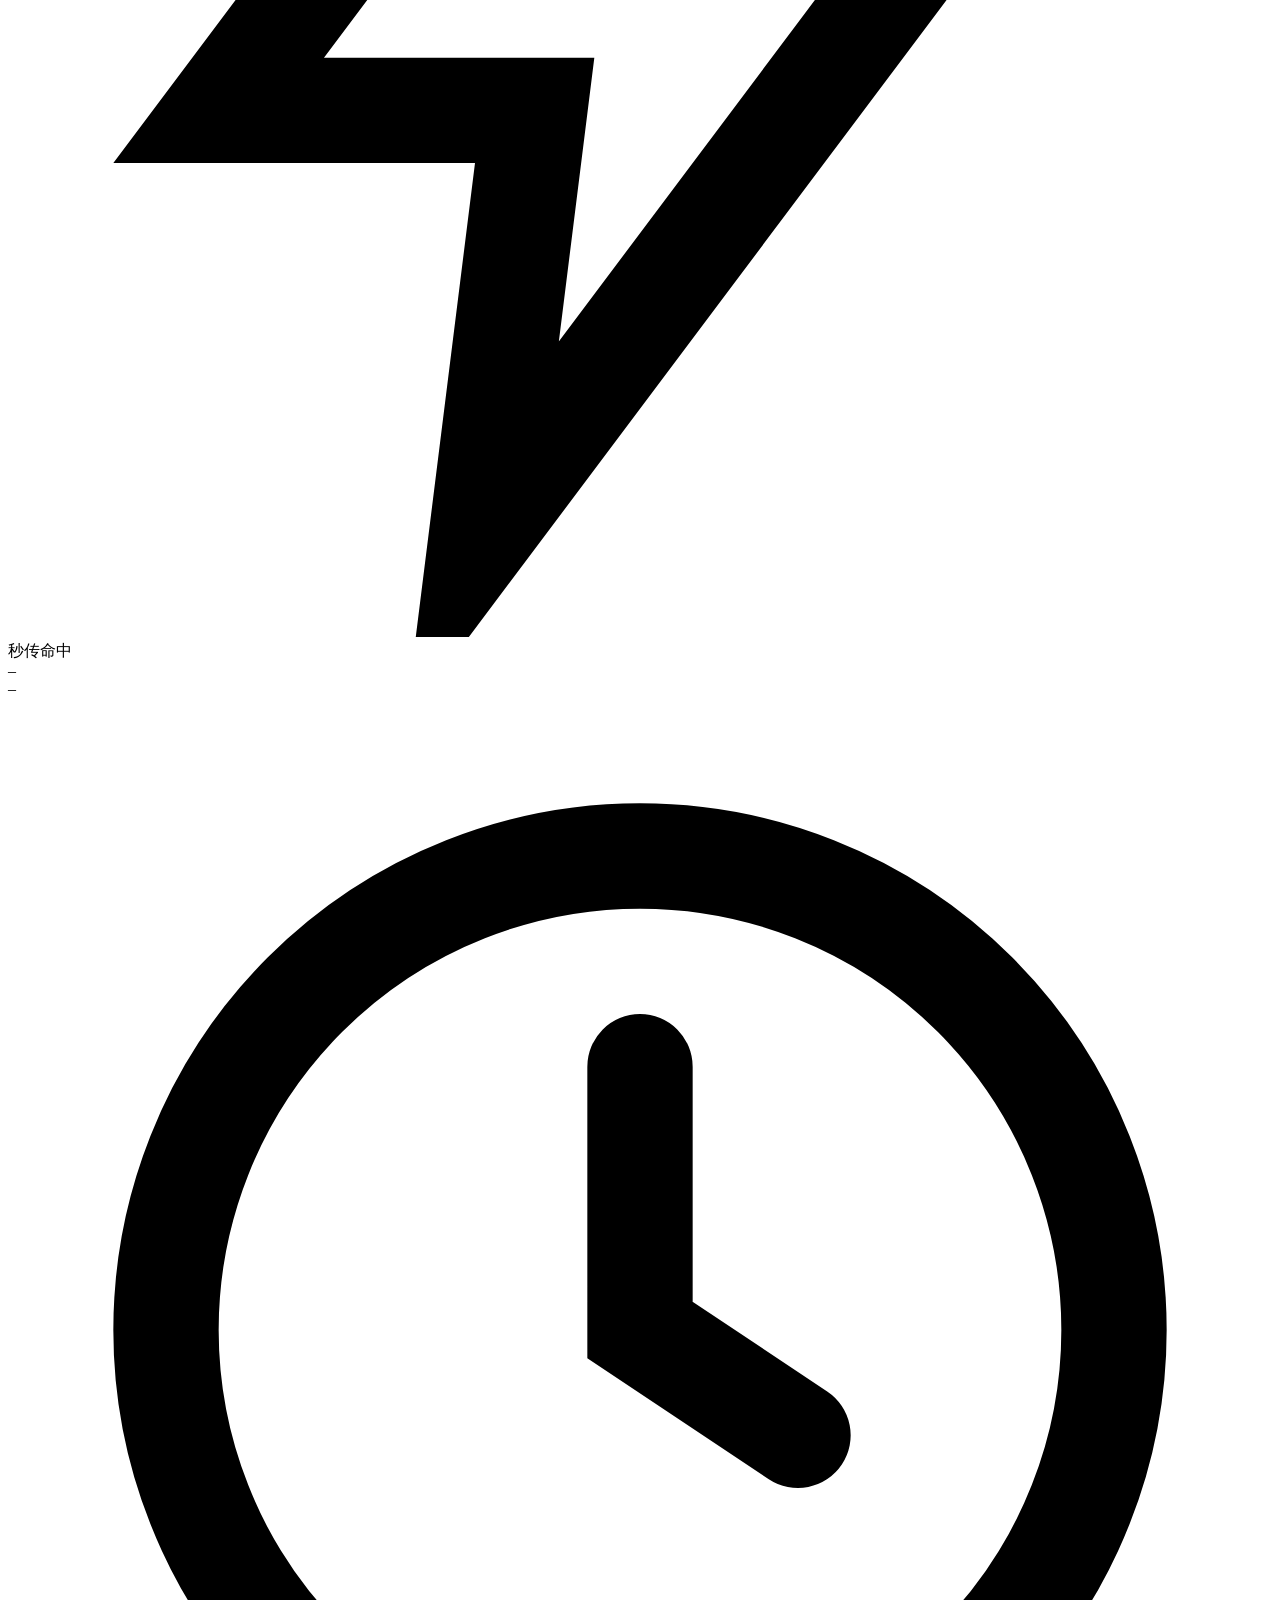
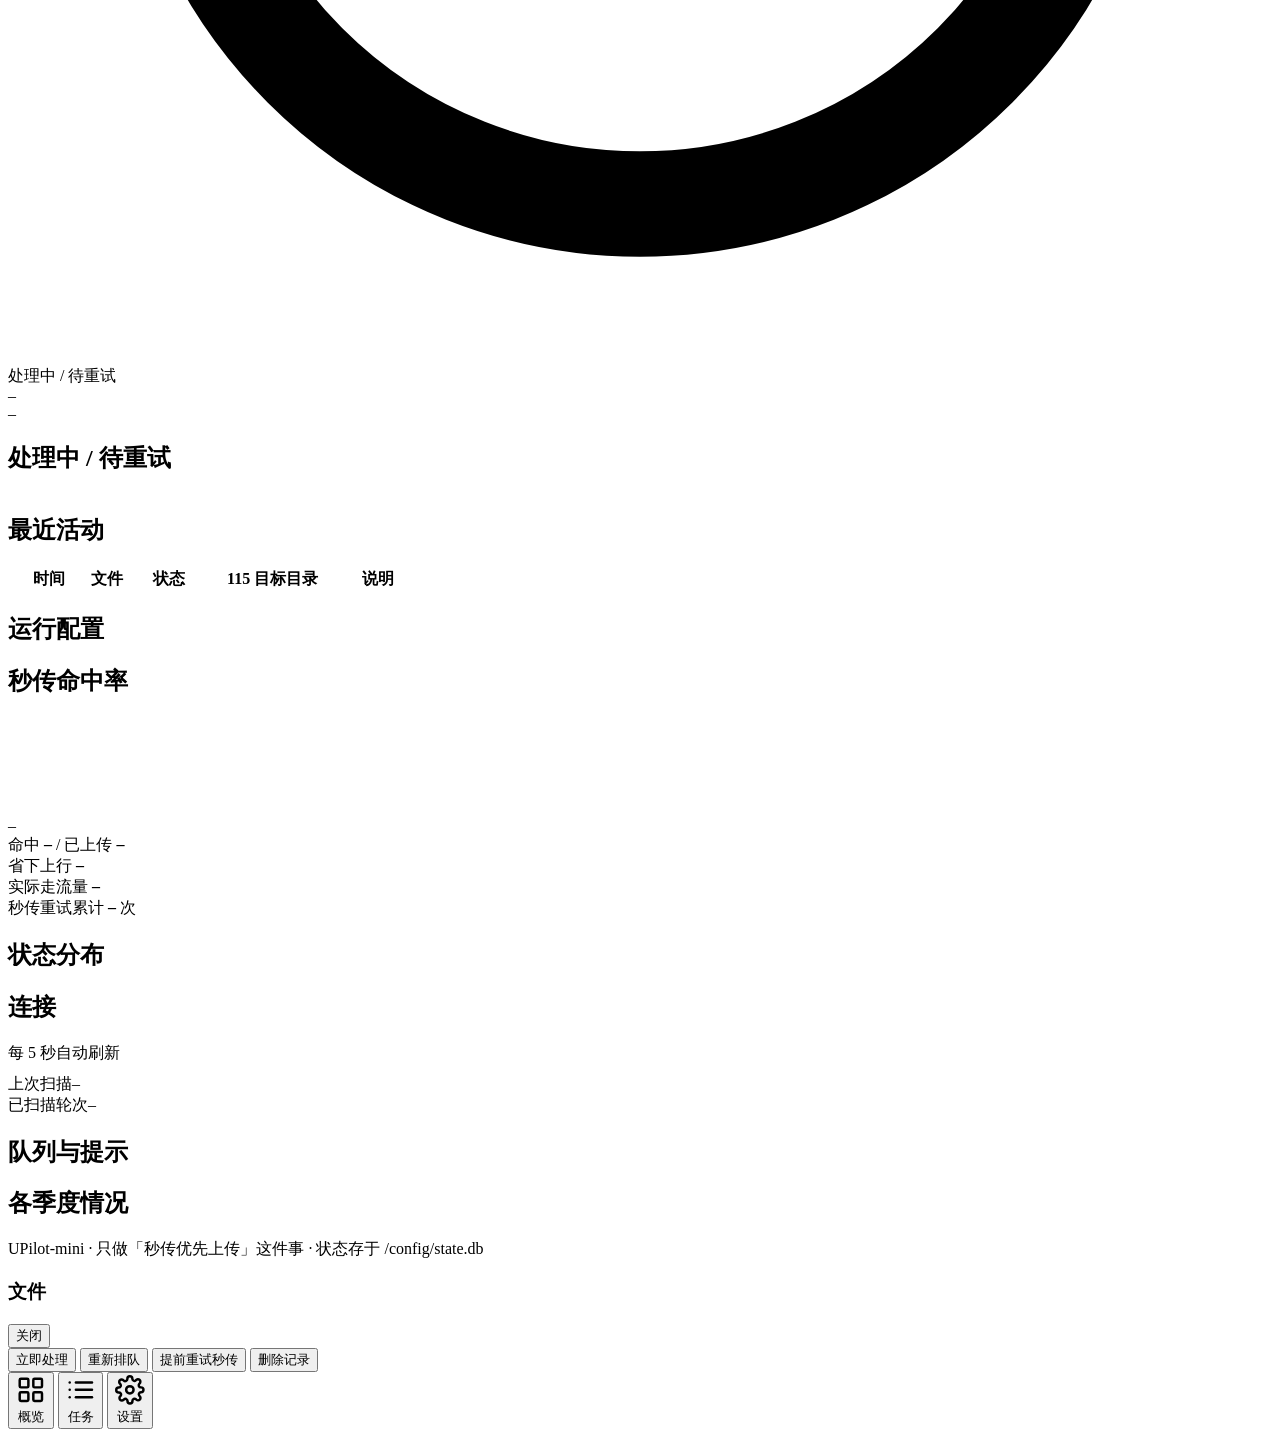
==== commit 4225d088: "panel: 优化手机按钮和操作，窄屏不再横滑 顶栏只留立即扫描和更多，页面切换改到底部； 任务明细改成卡片；核对同集和删除记录要确认。 桌面布局不变。" ====
--- a/app/static/index.html
+++ b/app/static/index.html
@@ -2,7 +2,7 @@
 <html lang="zh-CN">
 <head>
 <meta charset="utf-8" />
-<meta name="viewport" content="width=device-width, initial-scale=1" />
+<meta name="viewport" content="width=device-width, initial-scale=1, viewport-fit=cover" />
 <meta name="robots" content="noindex, nofollow" />
 <title>UPilot-mini · 秒传优先上传器</title>
 <meta name="color-scheme" content="dark light" />
@@ -55,6 +55,10 @@
       <button id="btn-theme" class="mini icon" title="切换主题：跟随系统 / 深色 / 浅色" aria-label="切换主题">
         <svg viewBox="0 0 24 24" fill="none" stroke="currentColor" stroke-width="2" stroke-linecap="round" stroke-linejoin="round"><circle cx="12" cy="12" r="4"/><path d="M12 2v2M12 20v2M4.9 4.9l1.4 1.4M17.7 17.7l1.4 1.4M2 12h2M20 12h2M4.9 19.1l1.4-1.4M17.7 6.3l1.4-1.4"/></svg>
         <span id="theme-label">自动</span>
+      </button>
+      <button id="btn-more" class="mini icon" type="button" title="更多操作" aria-label="更多操作" aria-haspopup="dialog">
+        <svg viewBox="0 0 24 24" fill="none" stroke="currentColor" stroke-width="2" stroke-linecap="round"><circle cx="12" cy="6" r="1.2"/><circle cx="12" cy="12" r="1.2"/><circle cx="12" cy="18" r="1.2"/></svg>
+        更多
       </button>
       <button id="btn-logout" class="mini" title="退出登录" style="display:none">
         <svg viewBox="0 0 24 24" fill="none" stroke="currentColor" stroke-width="2" stroke-linecap="round"><path d="M15 3h4a2 2 0 0 1 2 2v14a2 2 0 0 1-2 2h-4"/><path d="M10 17l5-5-5-5"/><path d="M15 12H3"/></svg>
@@ -176,7 +180,7 @@
       <button id="t-refresh" class="mini">刷新</button>
     </div>
     <div class="card tasks-card">
-      <div class="scroll" style="max-height:60vh">
+      <div class="scroll table-scroll" style="max-height:60vh">
         <table>
           <thead>
             <tr>
@@ -194,6 +198,7 @@
           <tbody id="tasks-body"></tbody>
         </table>
       </div>
+      <div id="tasks-cards" class="task-cards"></div>
       <div class="pager">
         <span id="t-range"></span>
         <span id="t-pageinfo"></span>
@@ -217,9 +222,10 @@
     <div id="settings-msg"></div>
 
     <div class="form-grid" id="settings-groups" style="margin-top:14px"></div>
-    <div class="settings-bar" style="margin-top:14px;justify-content:flex-end">
+    <div class="settings-bar save-bar" style="margin-top:14px;justify-content:flex-end">
       <span style="color:var(--dim);font-size:12px">带「需重建容器」标记的字段要重建容器才生效</span>
       <div class="spacer"></div>
+      <button id="btn-reload-config-bottom" class="mini">重新读取</button>
       <button id="btn-save-settings-bottom" class="primary">保存设置</button>
     </div>
     <div class="card" style="margin-top:14px">
@@ -233,15 +239,60 @@
 
 <div id="drawer" class="drawer">
   <div class="panel">
-    <button id="d-close" class="mini close">关闭</button>
-    <h3 id="d-title">文件</h3>
-    <div class="path" id="d-path"></div>
+    <div class="drawer-head">
+      <div>
+        <h3 id="d-title">文件</h3>
+        <div class="path" id="d-path"></div>
+      </div>
+      <button id="d-close" class="mini close" type="button">关闭</button>
+    </div>
     <div id="d-body"></div>
-    <div class="btns" style="margin-top:18px;flex-wrap:wrap">
-      <button id="d-upload" class="primary">立即处理</button>
-      <button id="d-requeue">重新排队</button>
-      <button id="d-retrynow">提前重试秒传</button>
-      <button id="d-delete" class="danger">删除记录</button>
+    <div class="drawer-actions">
+      <button id="d-upload" class="primary" type="button">立即处理</button>
+      <button id="d-requeue" type="button">重新排队</button>
+      <button id="d-retrynow" type="button">提前重试秒传</button>
+      <button id="d-delete" class="danger" type="button">删除记录</button>
+    </div>
+  </div>
+</div>
+
+<!-- 来源：底部标签栏 / 操作表结构参考 Ionic tab-bar 与 action-sheet（只借布局，不引入框架）
+     https://github.com/ionic-team/ionic-framework/blob/main/core/src/components/action-sheet/action-sheet.ios.vars.scss
+     点击区不小于 44px，见 Apple HIG / WCAG 2.5.5。 -->
+<nav class="dock" id="dock" aria-label="页面切换">
+  <button type="button" class="dock-item on" data-tab="overview" id="dock-overview">
+    <svg viewBox="0 0 24 24" fill="none" stroke="currentColor" stroke-width="2" stroke-linecap="round" stroke-linejoin="round"><rect x="3" y="3" width="7" height="7" rx="1"/><rect x="14" y="3" width="7" height="7" rx="1"/><rect x="3" y="14" width="7" height="7" rx="1"/><rect x="14" y="14" width="7" height="7" rx="1"/></svg>
+    概览
+  </button>
+  <button type="button" class="dock-item" data-tab="tasks" id="dock-tasks">
+    <svg viewBox="0 0 24 24" fill="none" stroke="currentColor" stroke-width="2" stroke-linecap="round"><path d="M8 6h13"/><path d="M8 12h13"/><path d="M8 18h13"/><path d="M3 6h.01"/><path d="M3 12h.01"/><path d="M3 18h.01"/></svg>
+    任务<span class="cnt" id="dock-tasks-cnt"></span>
+  </button>
+  <button type="button" class="dock-item" data-tab="settings" id="dock-settings">
+    <svg viewBox="0 0 24 24" fill="none" stroke="currentColor" stroke-width="2" stroke-linecap="round" stroke-linejoin="round"><circle cx="12" cy="12" r="3"/><path d="M19.4 15a1.7 1.7 0 0 0 .3 1.8l.1.1a2 2 0 1 1-2.8 2.8l-.1-.1a1.7 1.7 0 0 0-1.8-.3 1.7 1.7 0 0 0-1 1.5V21a2 2 0 1 1-4 0v-.1a1.7 1.7 0 0 0-1-1.5 1.7 1.7 0 0 0-1.8.3l-.1.1a2 2 0 1 1-2.8-2.8l.1-.1a1.7 1.7 0 0 0 .3-1.8 1.7 1.7 0 0 0-1.5-1H3a2 2 0 1 1 0-4h.1a1.7 1.7 0 0 0 1.5-1 1.7 1.7 0 0 0-.3-1.8l-.1-.1a2 2 0 1 1 2.8-2.8l.1.1a1.7 1.7 0 0 0 1.8.3H9a1.7 1.7 0 0 0 1-1.5V3a2 2 0 1 1 4 0v.1a1.7 1.7 0 0 0 1 1.5 1.7 1.7 0 0 0 1.8-.3l.1-.1a2 2 0 1 1 2.8 2.8l-.1.1a1.7 1.7 0 0 0-.3 1.8V9c.3.6.9 1 1.5 1H21a2 2 0 1 1 0 4h-.1a1.7 1.7 0 0 0-1.5 1z"/></svg>
+    设置
+  </button>
+</nav>
+
+<div id="sheet" class="sheet" hidden>
+  <button type="button" class="sheet-backdrop" id="sheet-backdrop" aria-label="关闭菜单"></button>
+  <div class="sheet-panel" role="dialog" aria-modal="true" aria-labelledby="sheet-title">
+    <div class="sheet-handle" aria-hidden="true"></div>
+    <div class="sheet-title" id="sheet-title">操作</div>
+    <div class="sheet-group" id="sheet-actions"></div>
+    <div class="sheet-group sheet-danger" id="sheet-danger"></div>
+    <button type="button" class="sheet-cancel" id="sheet-cancel">取消</button>
+  </div>
+</div>
+
+<div id="confirm" class="confirm" hidden>
+  <button type="button" class="confirm-backdrop" id="confirm-backdrop" aria-label="取消"></button>
+  <div class="confirm-panel" role="alertdialog" aria-modal="true" aria-labelledby="confirm-title" aria-describedby="confirm-body">
+    <h3 id="confirm-title">确认</h3>
+    <p id="confirm-body"></p>
+    <div class="confirm-btns">
+      <button type="button" id="confirm-cancel">取消</button>
+      <button type="button" id="confirm-ok" class="danger">确定</button>
     </div>
   </div>
 </div>
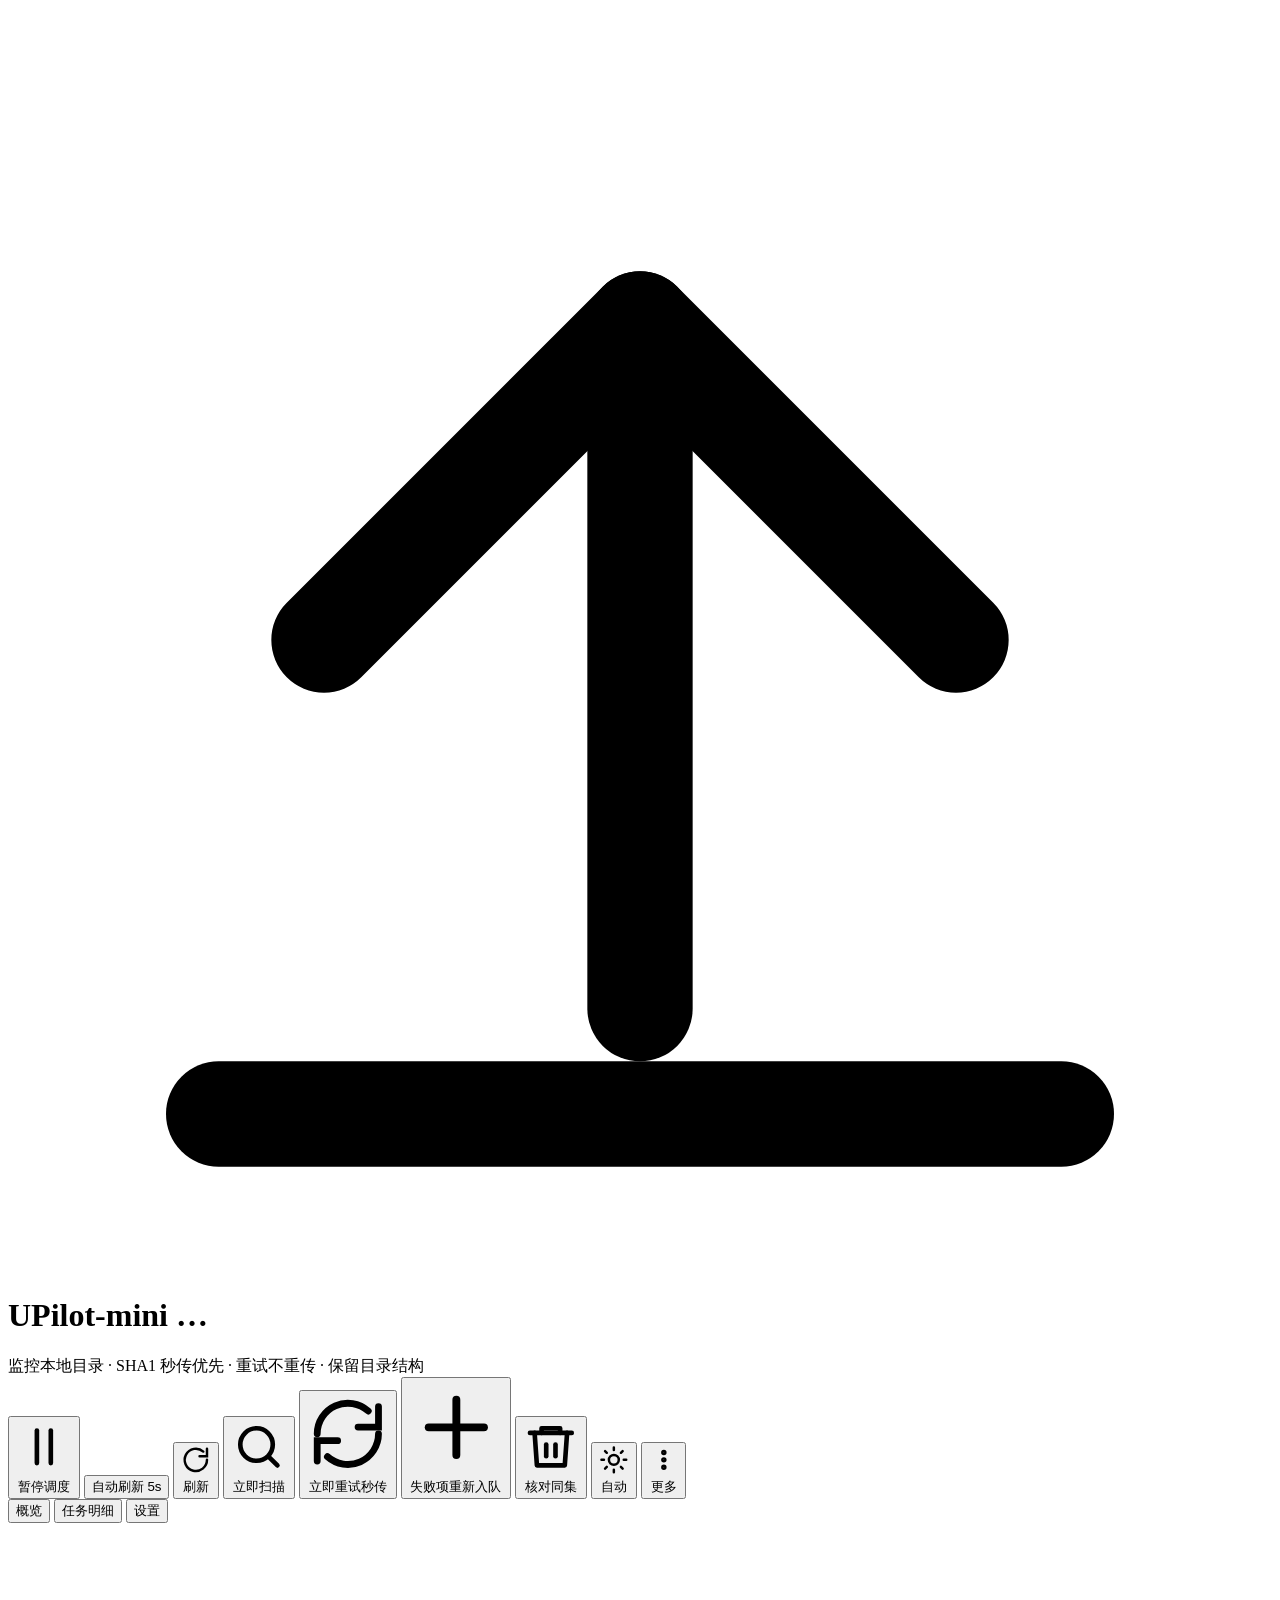
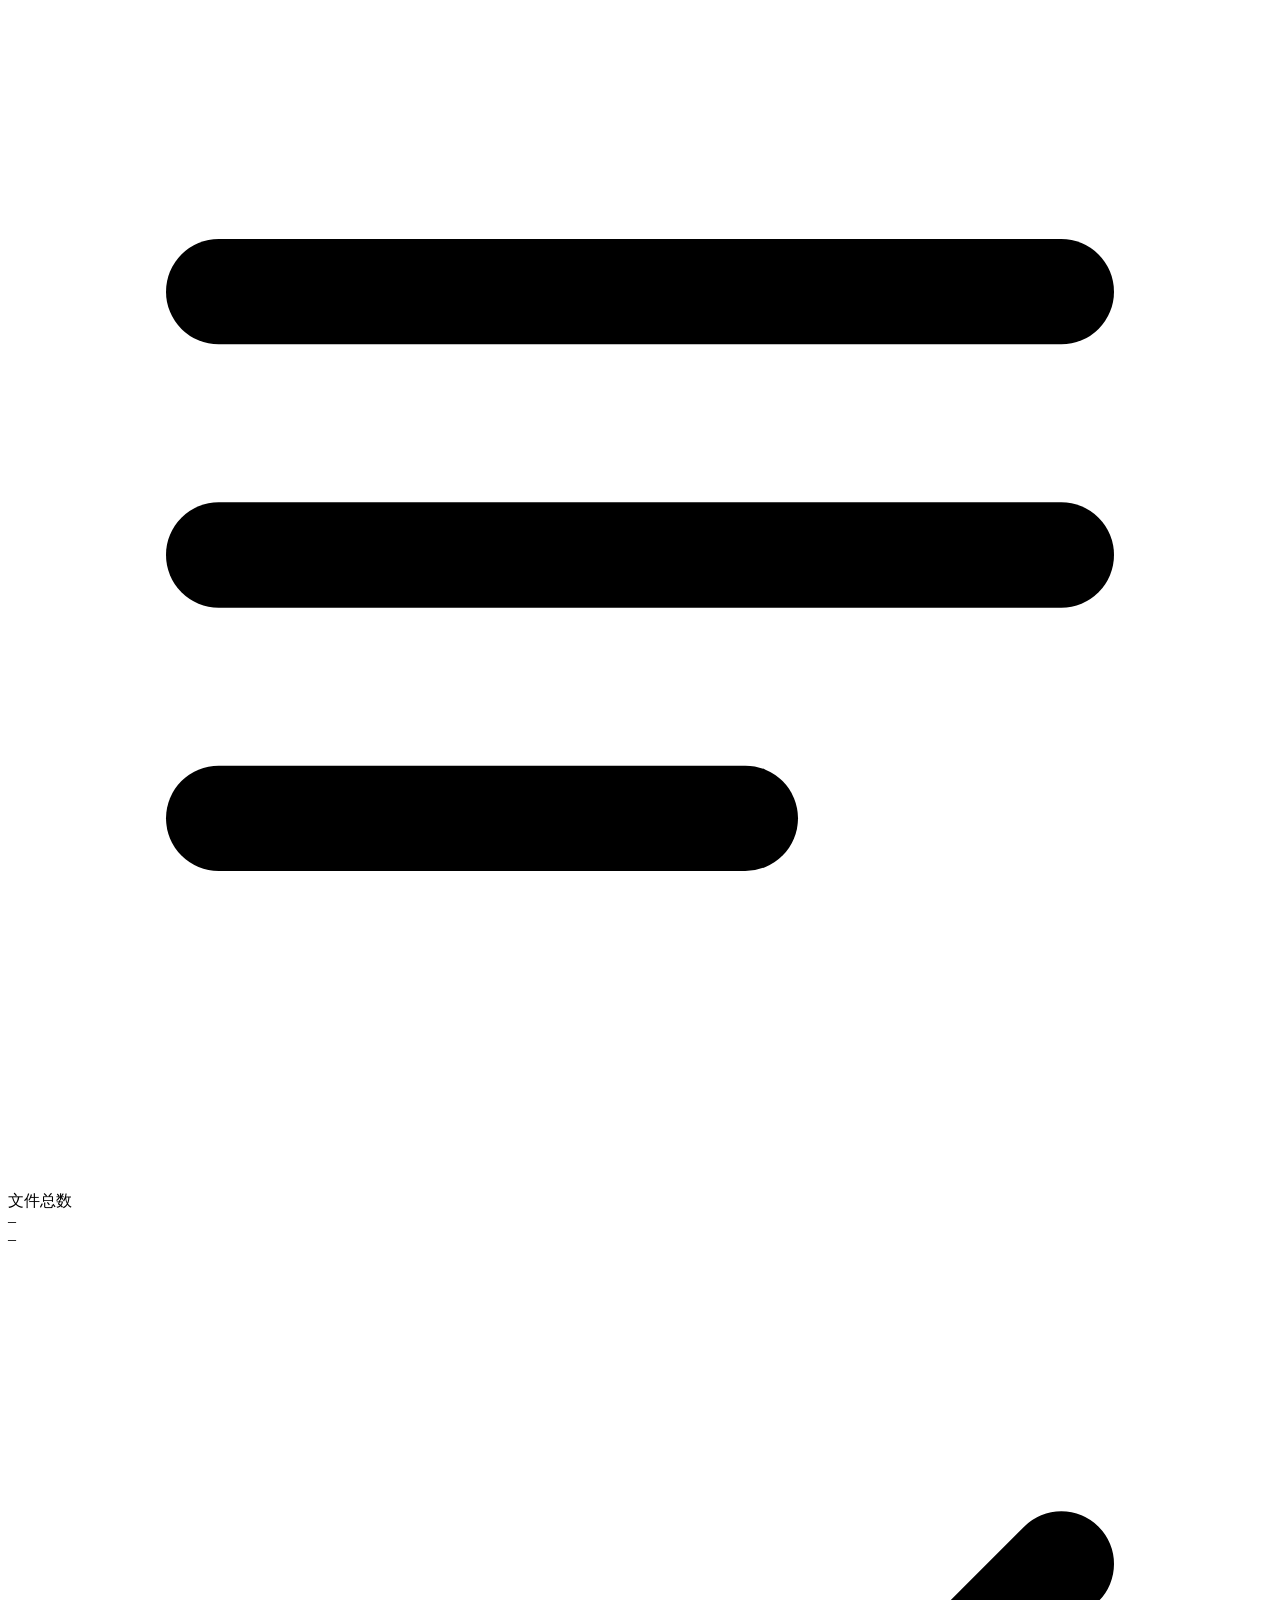
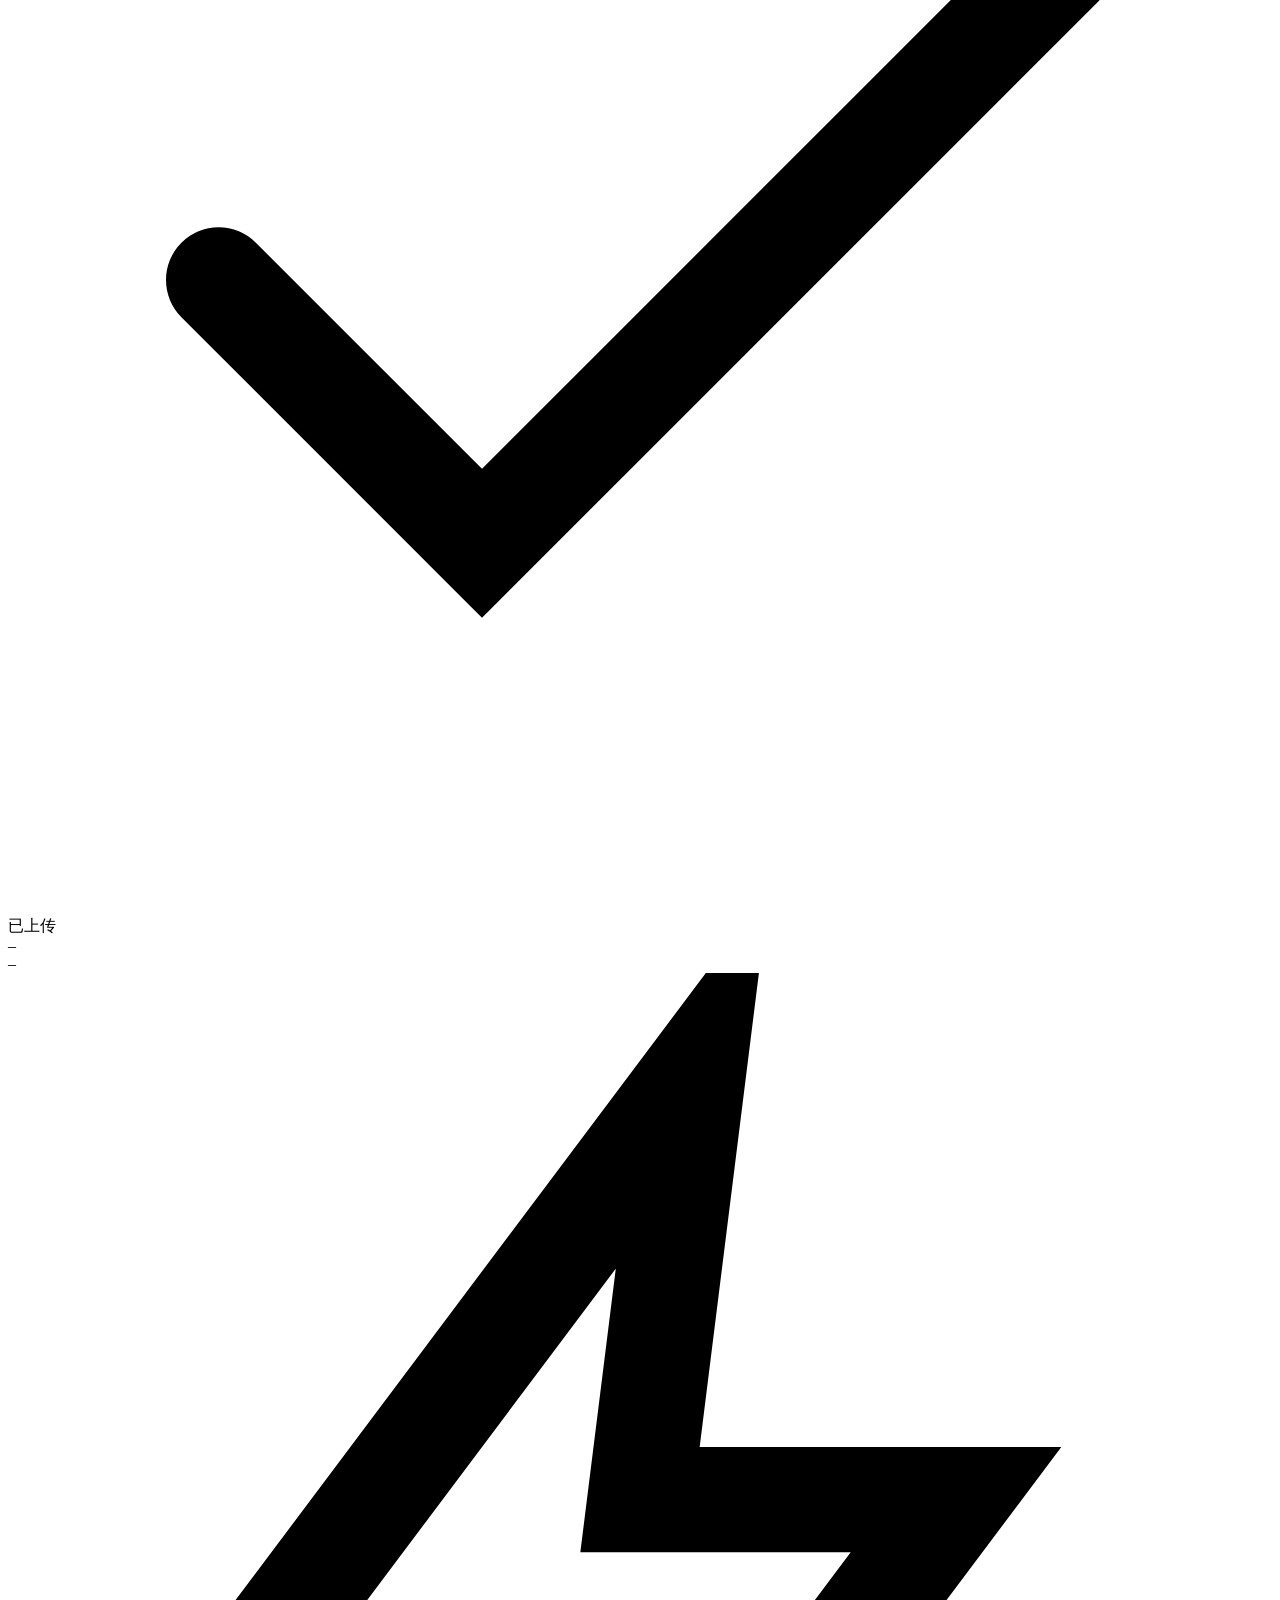
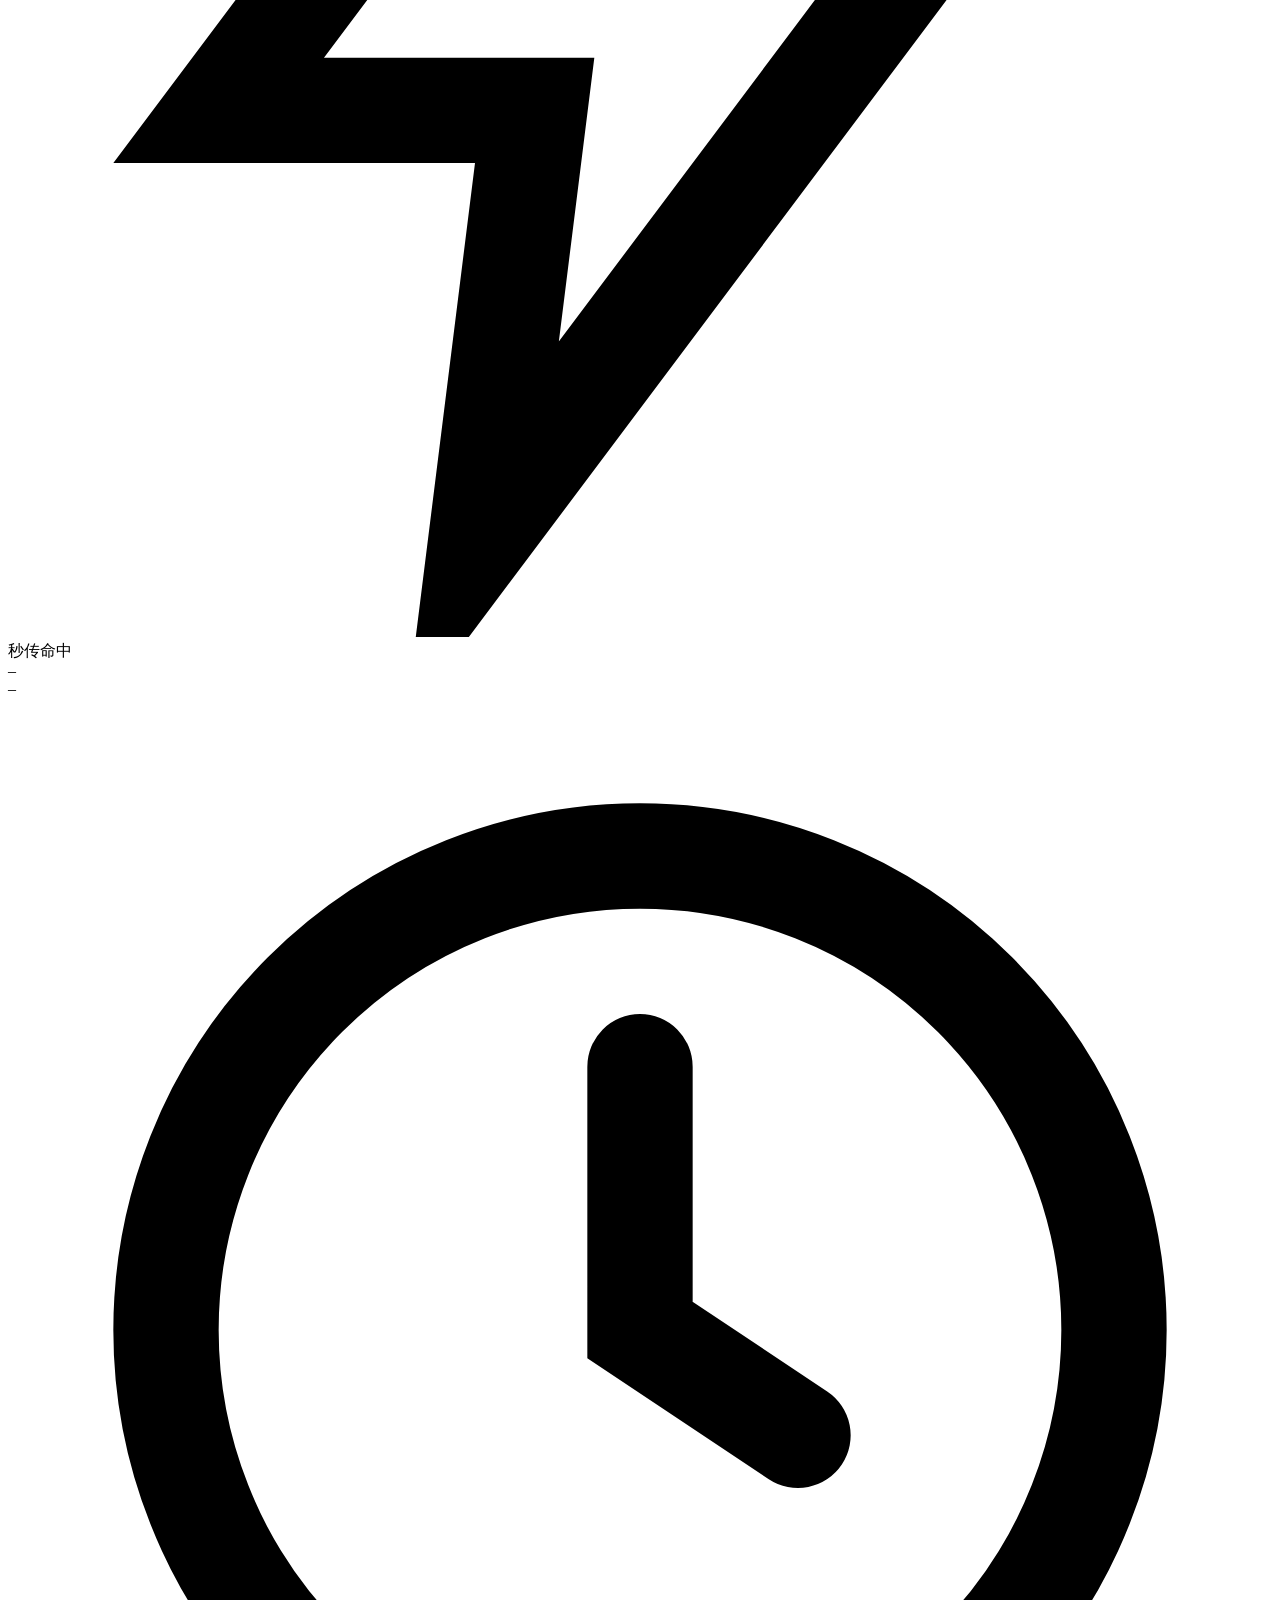
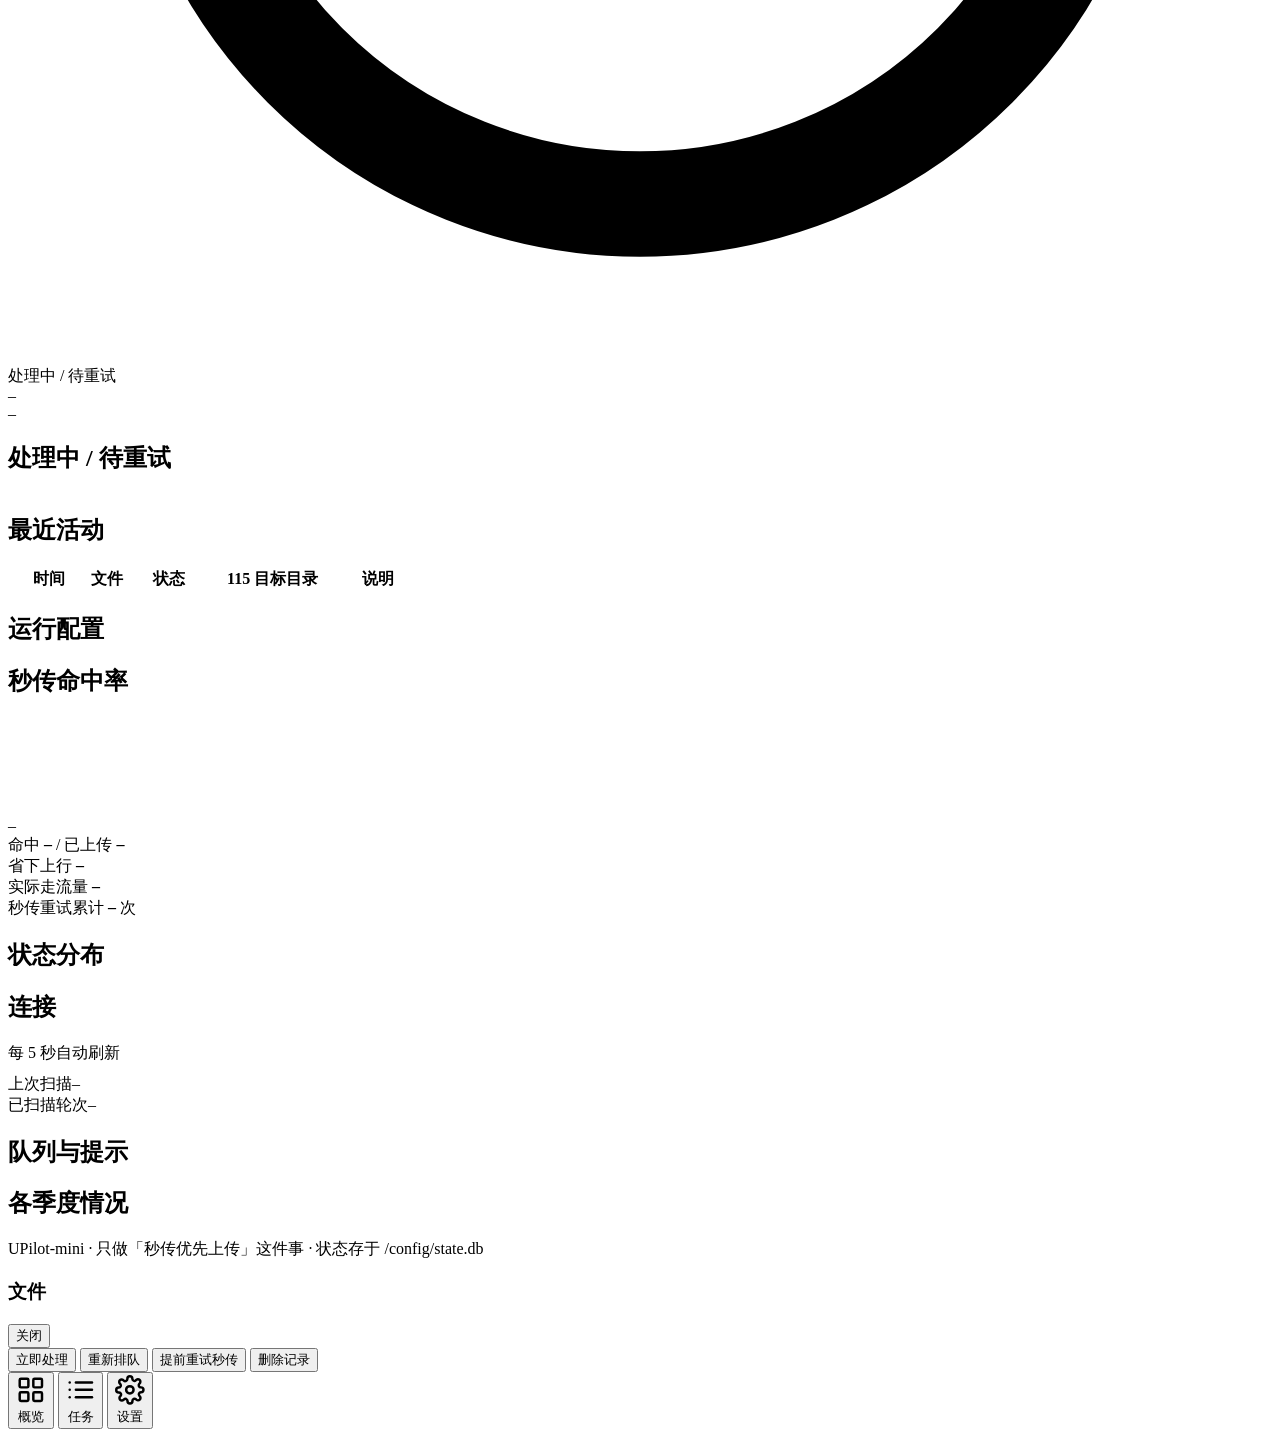
==== commit cf4af8ea: "panel: 重做浅色/深色视觉令牌，手机和桌面更好看 交互结构不变，只改配色、层次和字重。css+js gzip 比 ff09d6f 大约多 0.9 KB。" ====
--- a/app/static/index.html
+++ b/app/static/index.html
@@ -12,16 +12,18 @@
 <body>
 <div class="wrap">
   <header>
-    <div class="logo">
-      <svg viewBox="0 0 24 24" fill="none" stroke="#fff" stroke-width="2" stroke-linecap="round" stroke-linejoin="round">
-        <path d="M12 19V6"/><path d="M6 12l6-6 6 6"/><path d="M4 21h16"/>
-      </svg>
-    </div>
-    <div>
-      <h1>UPilot-mini
-        <span class="pill" id="env-pill">…</span>
-      </h1>
-      <div class="sub">监控本地目录 · SHA1 秒传优先 · 重试不重传 · 保留目录结构</div>
+    <div class="brand">
+      <div class="logo" aria-hidden="true">
+        <svg viewBox="0 0 24 24" fill="none" stroke="currentColor" stroke-width="2" stroke-linecap="round" stroke-linejoin="round">
+          <path d="M12 19V6"/><path d="M6 12l6-6 6 6"/><path d="M4 21h16"/>
+        </svg>
+      </div>
+      <div>
+        <h1>UPilot-mini
+          <span class="pill" id="env-pill">…</span>
+        </h1>
+        <div class="sub">监控本地目录 · SHA1 秒传优先 · 重试不重传 · 保留目录结构</div>
+      </div>
     </div>
     <div class="spacer"></div>
     <div class="btns">
@@ -56,7 +58,7 @@
         <svg viewBox="0 0 24 24" fill="none" stroke="currentColor" stroke-width="2" stroke-linecap="round" stroke-linejoin="round"><circle cx="12" cy="12" r="4"/><path d="M12 2v2M12 20v2M4.9 4.9l1.4 1.4M17.7 17.7l1.4 1.4M2 12h2M20 12h2M4.9 19.1l1.4-1.4M17.7 6.3l1.4-1.4"/></svg>
         <span id="theme-label">自动</span>
       </button>
-      <button id="btn-more" class="mini icon" type="button" title="更多操作" aria-label="更多操作" aria-haspopup="dialog">
+      <button id="btn-more" class="ghost icon" type="button" title="更多操作" aria-label="更多操作" aria-haspopup="dialog">
         <svg viewBox="0 0 24 24" fill="none" stroke="currentColor" stroke-width="2" stroke-linecap="round"><circle cx="12" cy="6" r="1.2"/><circle cx="12" cy="12" r="1.2"/><circle cx="12" cy="18" r="1.2"/></svg>
         更多
       </button>
@@ -77,22 +79,22 @@
   <section id="view-overview">
     <div class="grid-stats">
       <div class="card stat">
-        <div class="k"><svg viewBox="0 0 24 24" fill="none" stroke="currentColor" stroke-width="2" stroke-linecap="round"><path d="M4 7h16"/><path d="M4 12h16"/><path d="M4 17h10"/></svg>文件总数</div>
+        <div class="k"><span class="stat-ico"><svg viewBox="0 0 24 24" fill="none" stroke="currentColor" stroke-width="2" stroke-linecap="round"><path d="M4 7h16"/><path d="M4 12h16"/><path d="M4 17h10"/></svg></span>文件总数</div>
         <div class="v" id="s-total">–</div>
         <div class="s" id="s-total-size">–</div>
       </div>
       <div class="card stat">
-        <div class="k"><svg viewBox="0 0 24 24" fill="none" stroke="currentColor" stroke-width="2" stroke-linecap="round"><path d="M20 6L9 17l-5-5"/></svg>已上传</div>
+        <div class="k"><span class="stat-ico"><svg viewBox="0 0 24 24" fill="none" stroke="currentColor" stroke-width="2" stroke-linecap="round"><path d="M20 6L9 17l-5-5"/></svg></span>已上传</div>
         <div class="v accent-e" id="s-done">–</div>
         <div class="s" id="s-done-size">–</div>
       </div>
       <div class="card stat">
-        <div class="k"><svg viewBox="0 0 24 24" fill="none" stroke="currentColor" stroke-width="2" stroke-linecap="round"><path d="M13 2L4 14h6l-1 8 9-12h-6l1-8z"/></svg>秒传命中</div>
+        <div class="k"><span class="stat-ico"><svg viewBox="0 0 24 24" fill="none" stroke="currentColor" stroke-width="2" stroke-linecap="round"><path d="M13 2L4 14h6l-1 8 9-12h-6l1-8z"/></svg></span>秒传命中</div>
         <div class="v accent-s" id="s-rapid">–</div>
         <div class="s" id="s-rapid-size">–</div>
       </div>
       <div class="card stat">
-        <div class="k"><svg viewBox="0 0 24 24" fill="none" stroke="currentColor" stroke-width="2" stroke-linecap="round"><circle cx="12" cy="12" r="9"/><path d="M12 7v5l3 2"/></svg>处理中 / 待重试</div>
+        <div class="k"><span class="stat-ico"><svg viewBox="0 0 24 24" fill="none" stroke="currentColor" stroke-width="2" stroke-linecap="round"><circle cx="12" cy="12" r="9"/><path d="M12 7v5l3 2"/></svg></span>处理中 / 待重试</div>
         <div class="v accent-i" id="s-active">–</div>
         <div class="s" id="s-retry">–</div>
       </div>
@@ -136,7 +138,7 @@
                 <circle id="ring-fg" cx="48" cy="48" r="40" stroke="url(#g1)" stroke-width="9" fill="none"
                         stroke-linecap="round" stroke-dasharray="251.2" stroke-dashoffset="251.2"/>
                 <defs><linearGradient id="g1" x1="0" y1="0" x2="1" y2="1">
-                  <stop offset="0%" stop-color="#6366f1"/><stop offset="100%" stop-color="#34d399"/></linearGradient></defs>
+                  <stop offset="0%" stop-color="#5E6AD2"/><stop offset="100%" stop-color="#3dcf8e"/></linearGradient></defs>
               </svg>
               <div class="val" id="ring-val">–</div>
             </div>
@@ -256,9 +258,15 @@
   </div>
 </div>
 
-<!-- 来源：底部标签栏 / 操作表结构参考 Ionic tab-bar 与 action-sheet（只借布局，不引入框架）
+<!-- 来源（只借令牌/布局，不引入框架或字体文件）：
+     底部标签栏 / 操作表：Ionic tab-bar 与 action-sheet
      https://github.com/ionic-team/ionic-framework/blob/main/core/src/components/action-sheet/action-sheet.ios.vars.scss
-     点击区不小于 44px，见 Apple HIG / WCAG 2.5.5。 -->
+     点击区不小于 44px，见 Apple HIG / WCAG 2.5.5。
+     设计令牌：Pico CSS 变量与过渡 https://picocss.com/docs/css-variables
+     Open Props 圆角/阴影阶梯 https://github.com/argyleink/open-props
+     shadcn/ui zinc 中性色 https://ui.shadcn.com/docs/theming
+     Linear 强调色 #5E6AD2（公开品牌色，不是框架）。
+     底栏图标路径抄自 Lucide（LayoutGrid / List / Settings）https://lucide.dev -->
 <nav class="dock" id="dock" aria-label="页面切换">
   <button type="button" class="dock-item on" data-tab="overview" id="dock-overview">
     <svg viewBox="0 0 24 24" fill="none" stroke="currentColor" stroke-width="2" stroke-linecap="round" stroke-linejoin="round"><rect x="3" y="3" width="7" height="7" rx="1"/><rect x="14" y="3" width="7" height="7" rx="1"/><rect x="3" y="14" width="7" height="7" rx="1"/><rect x="14" y="14" width="7" height="7" rx="1"/></svg>
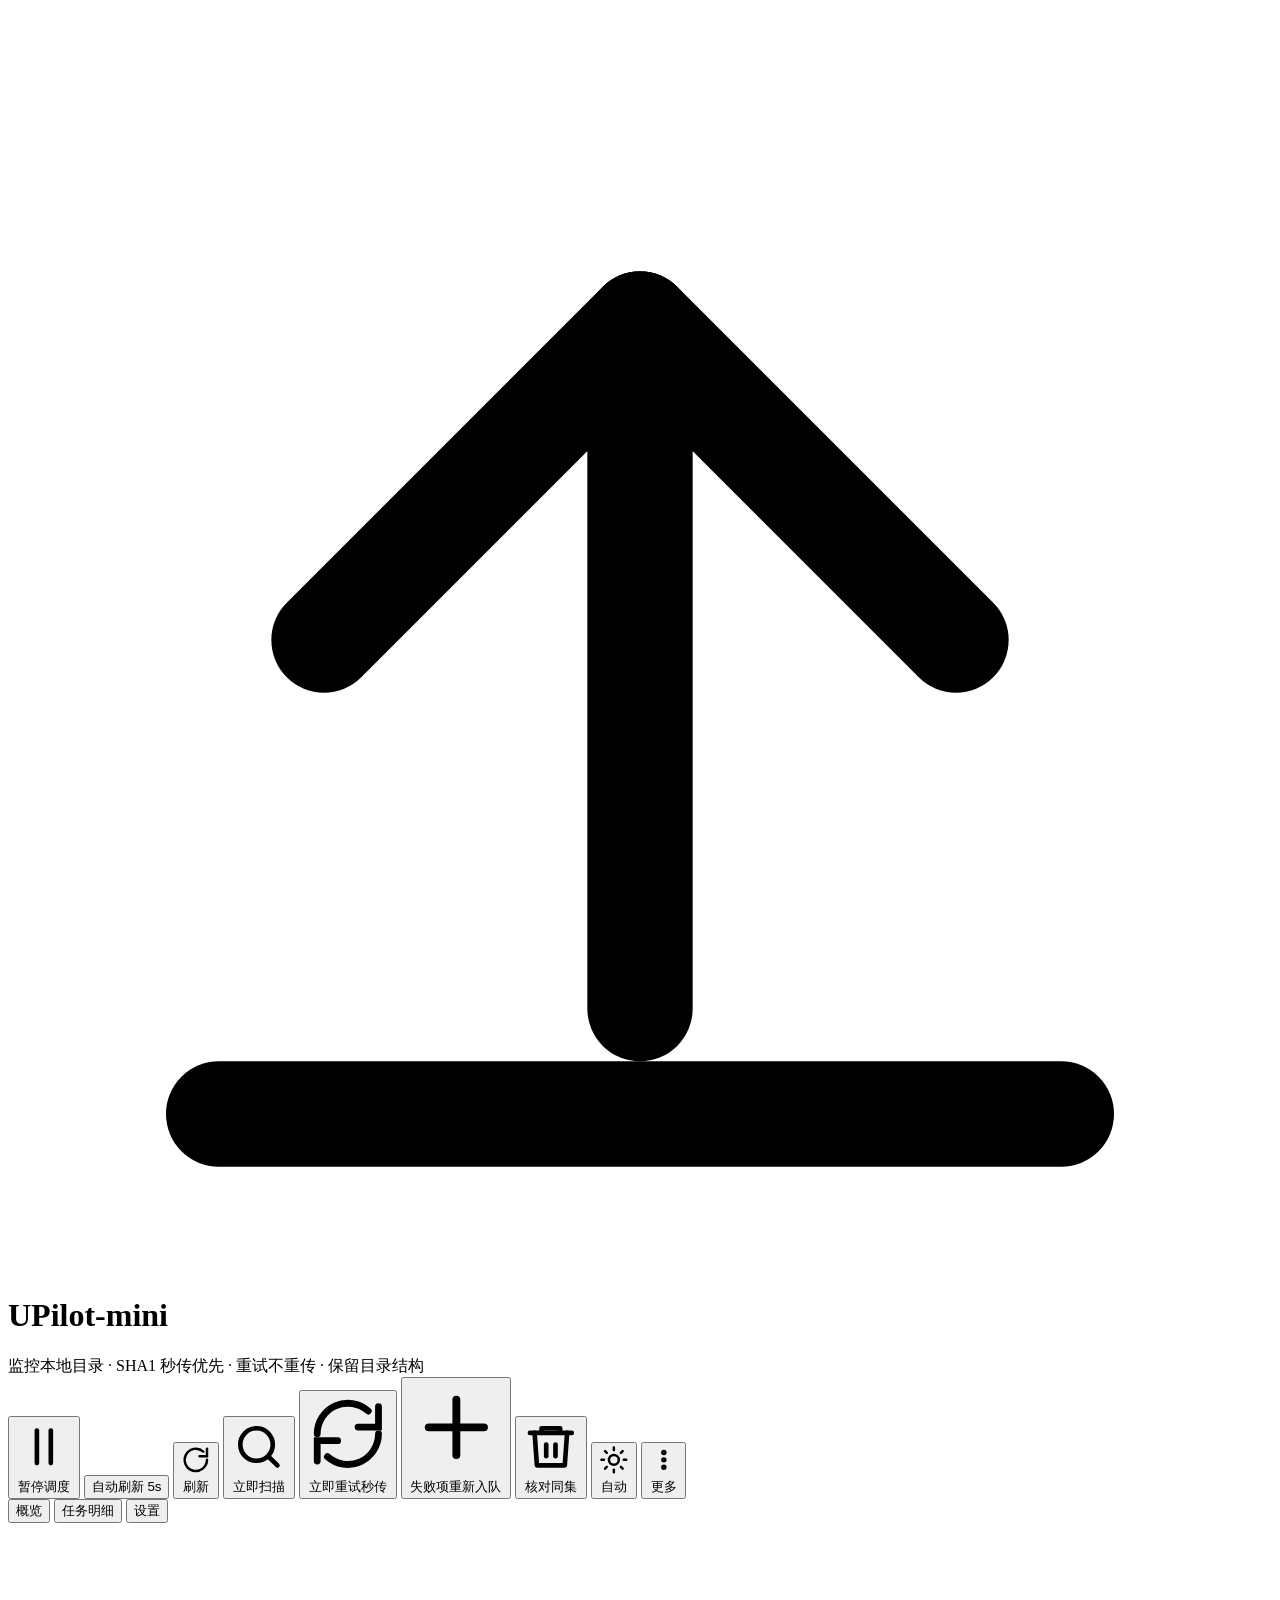
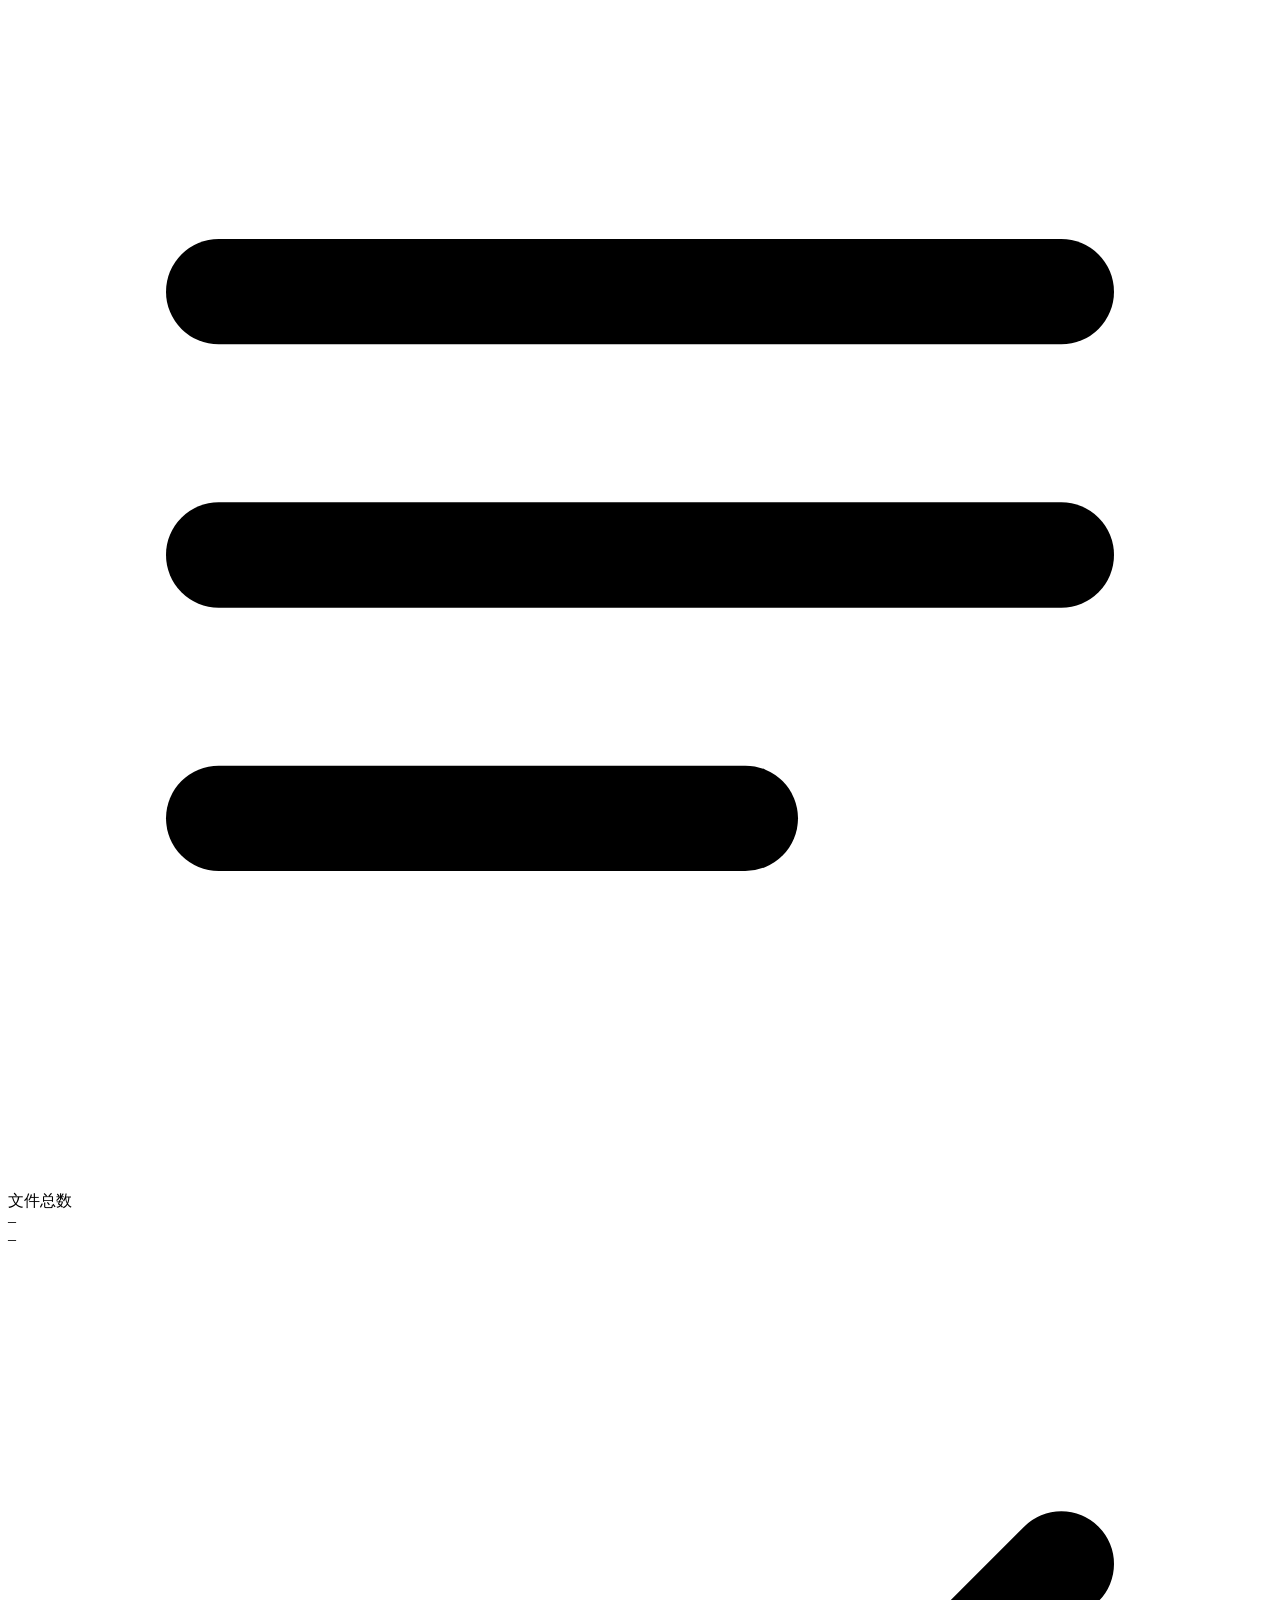
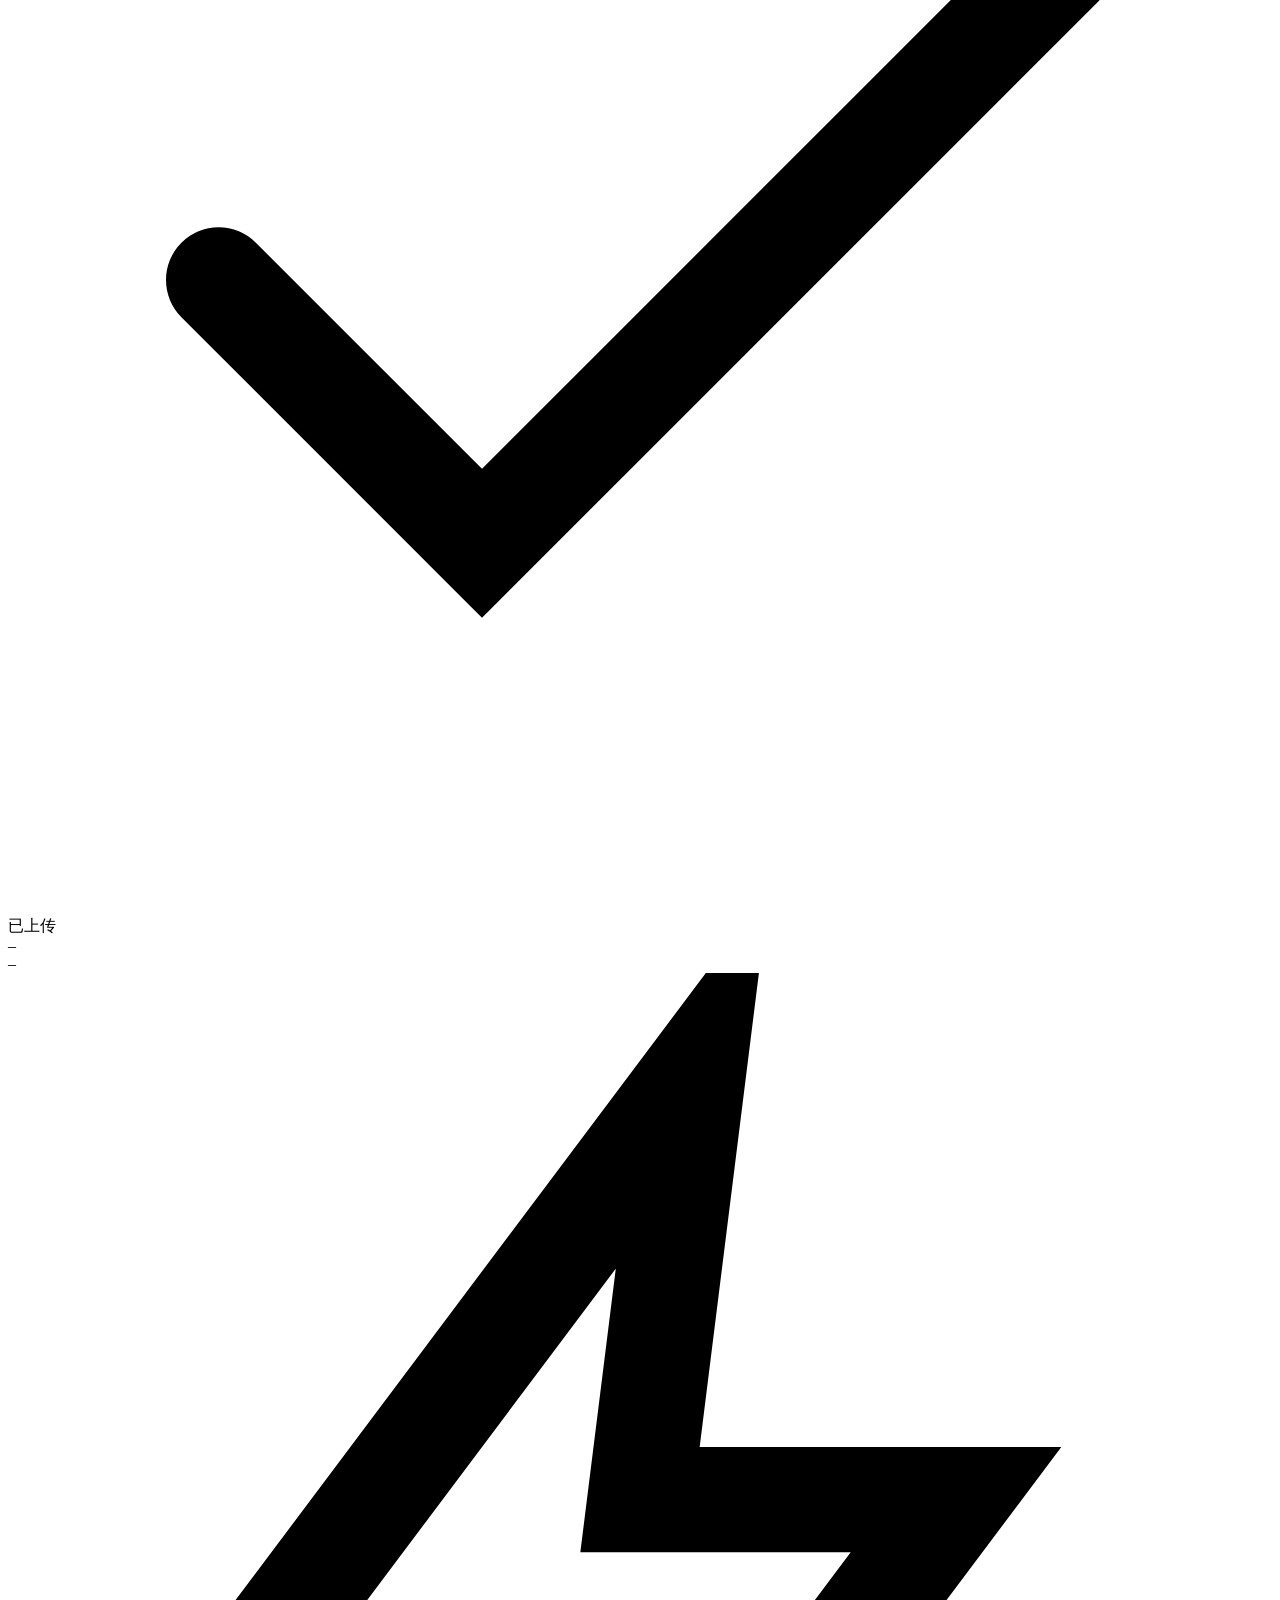
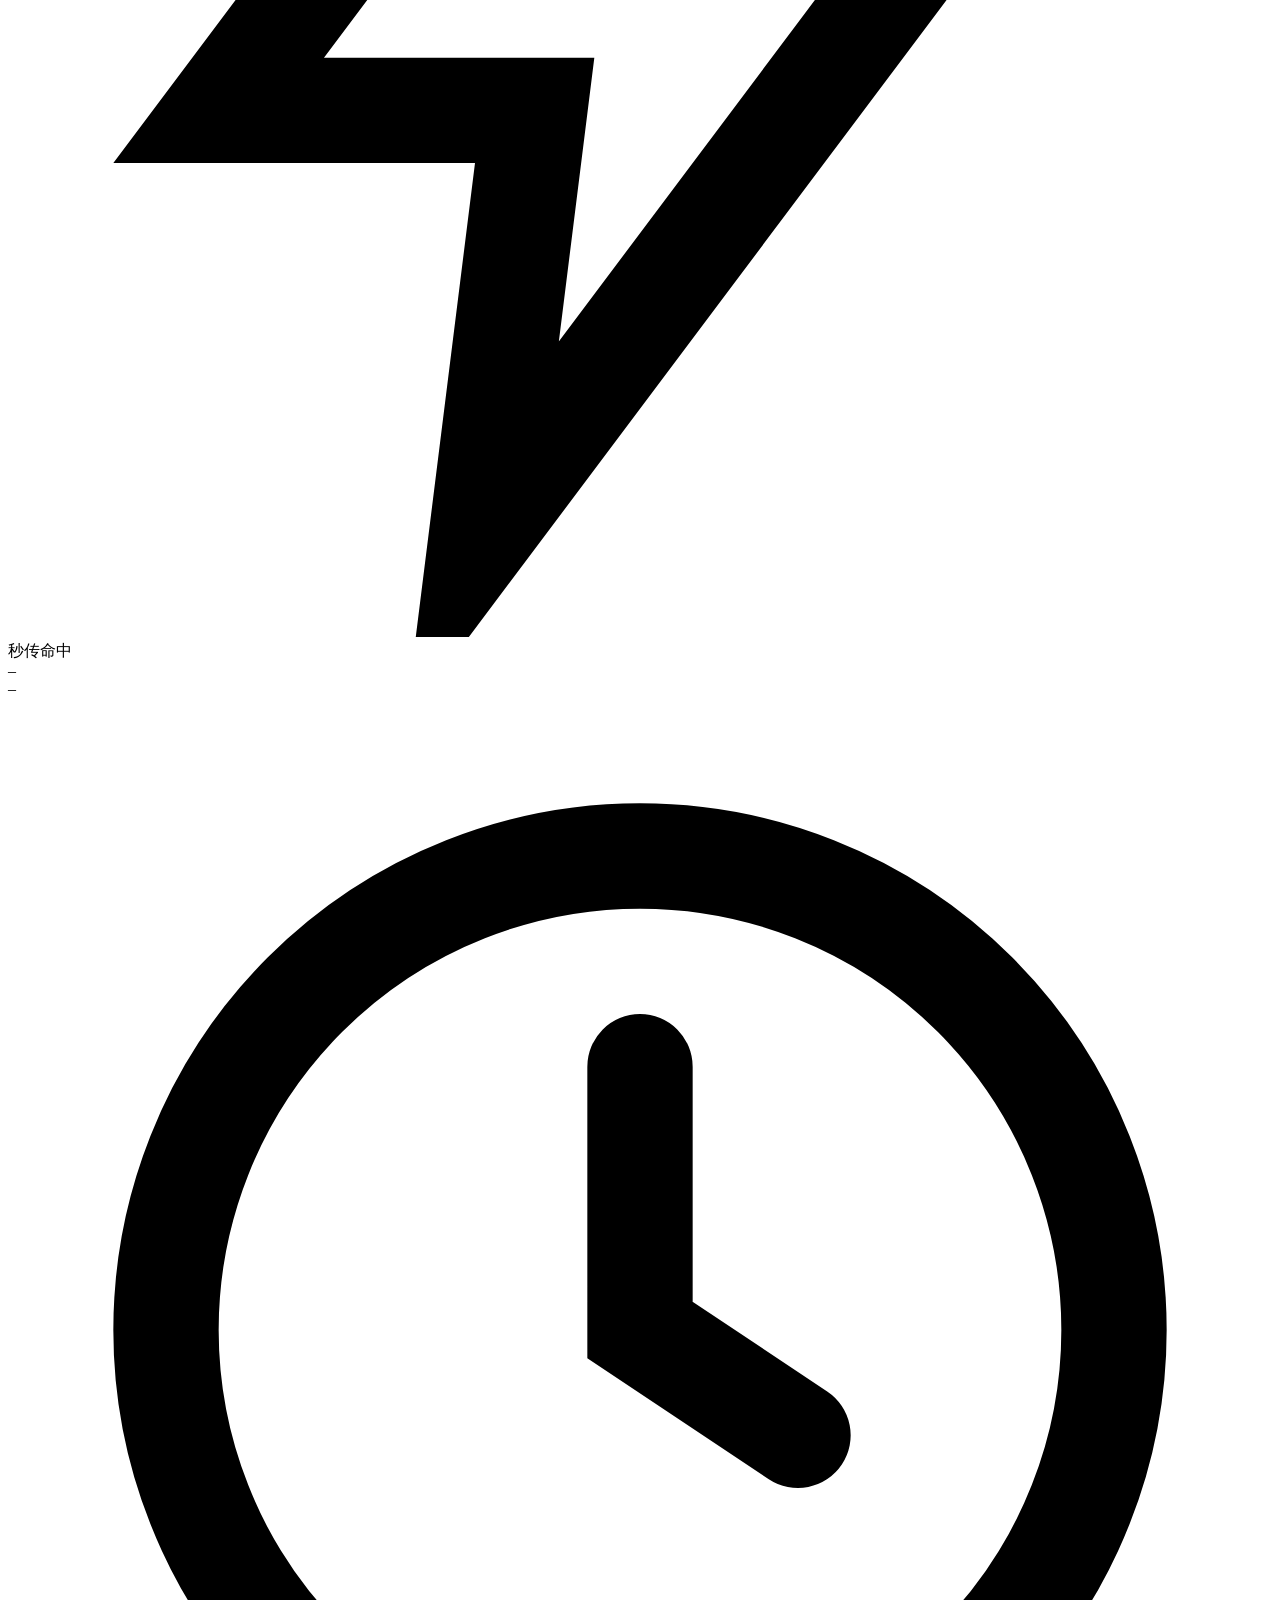
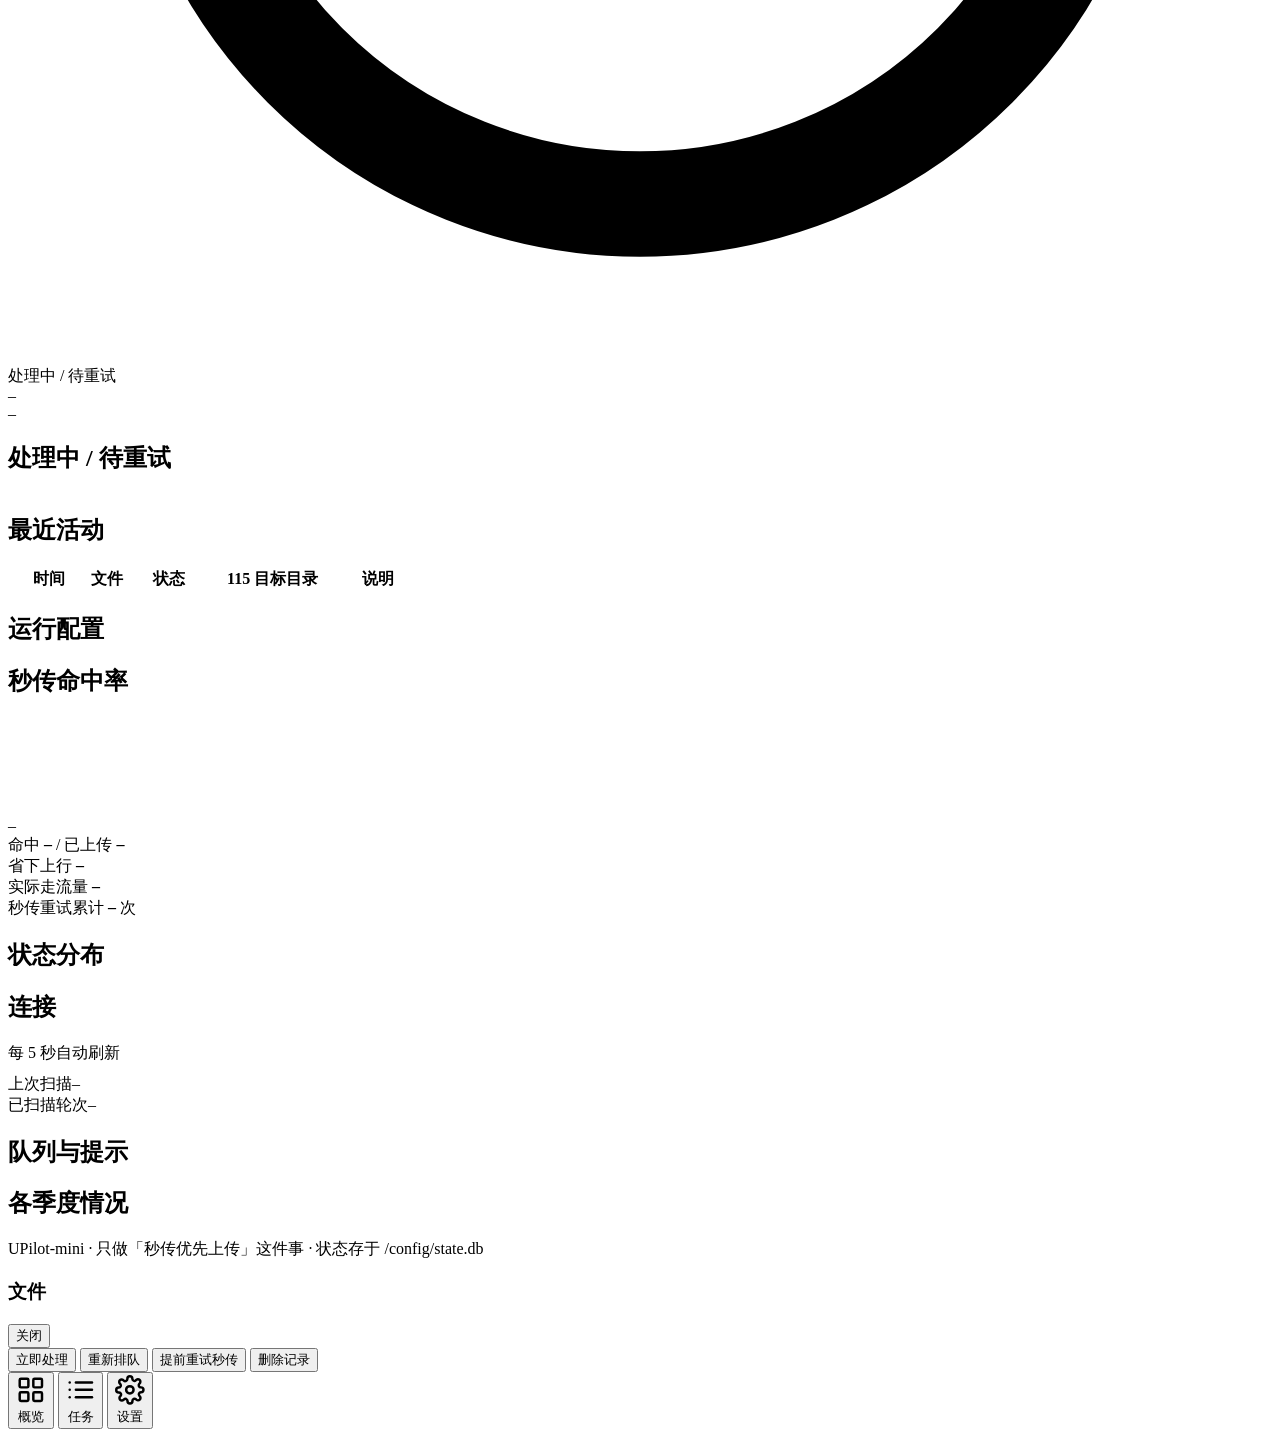
==== commit 275cacad: "panel: 顶栏环境标签改成标题旁的小圆点 在线绿点、dry-run 橙点，文字放到 title 和 aria-label，悬停或长按可见。面板里的 dry-run 提示保留。" ====
--- a/app/static/index.html
+++ b/app/static/index.html
@@ -20,7 +20,7 @@
       </div>
       <div>
         <h1>UPilot-mini
-          <span class="pill" id="env-pill">…</span>
+          <span class="env-dot" id="env-pill" role="status" aria-label="环境状态"></span>
         </h1>
         <div class="sub">监控本地目录 · SHA1 秒传优先 · 重试不重传 · 保留目录结构</div>
       </div>
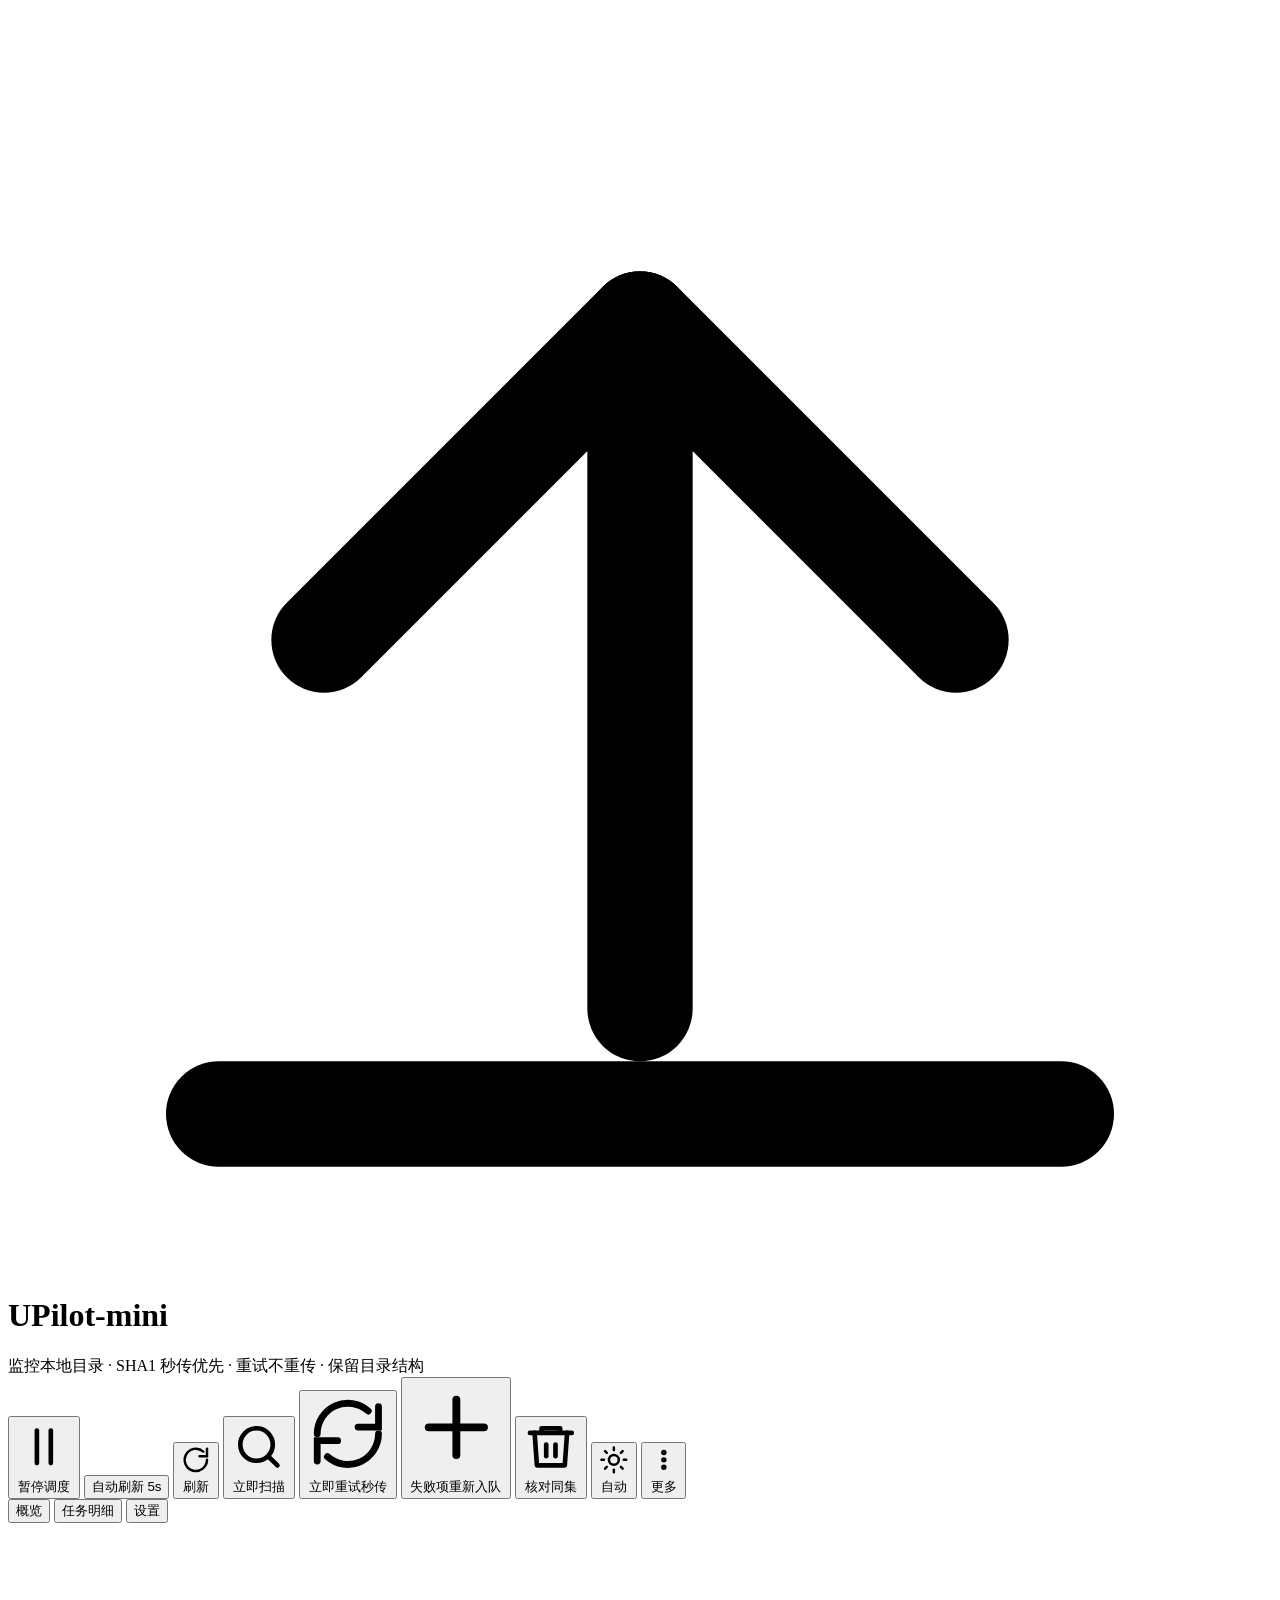
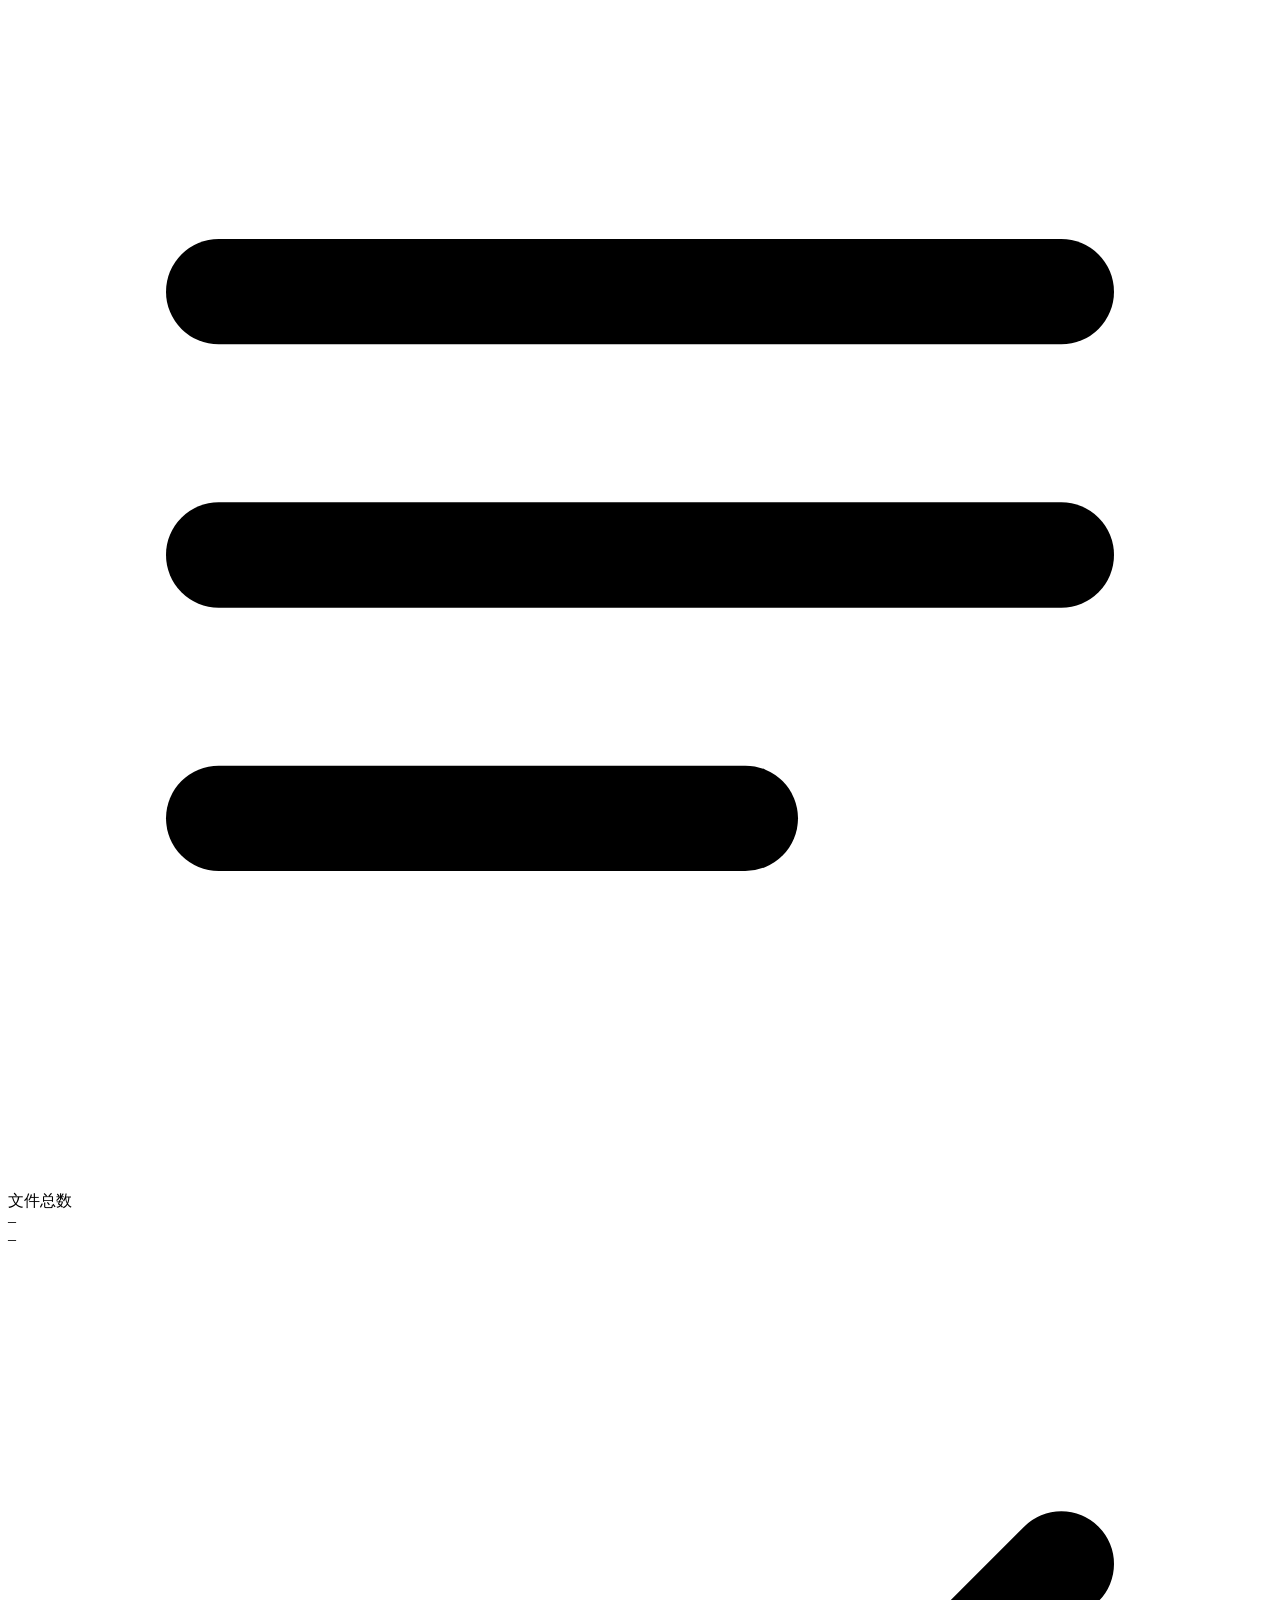
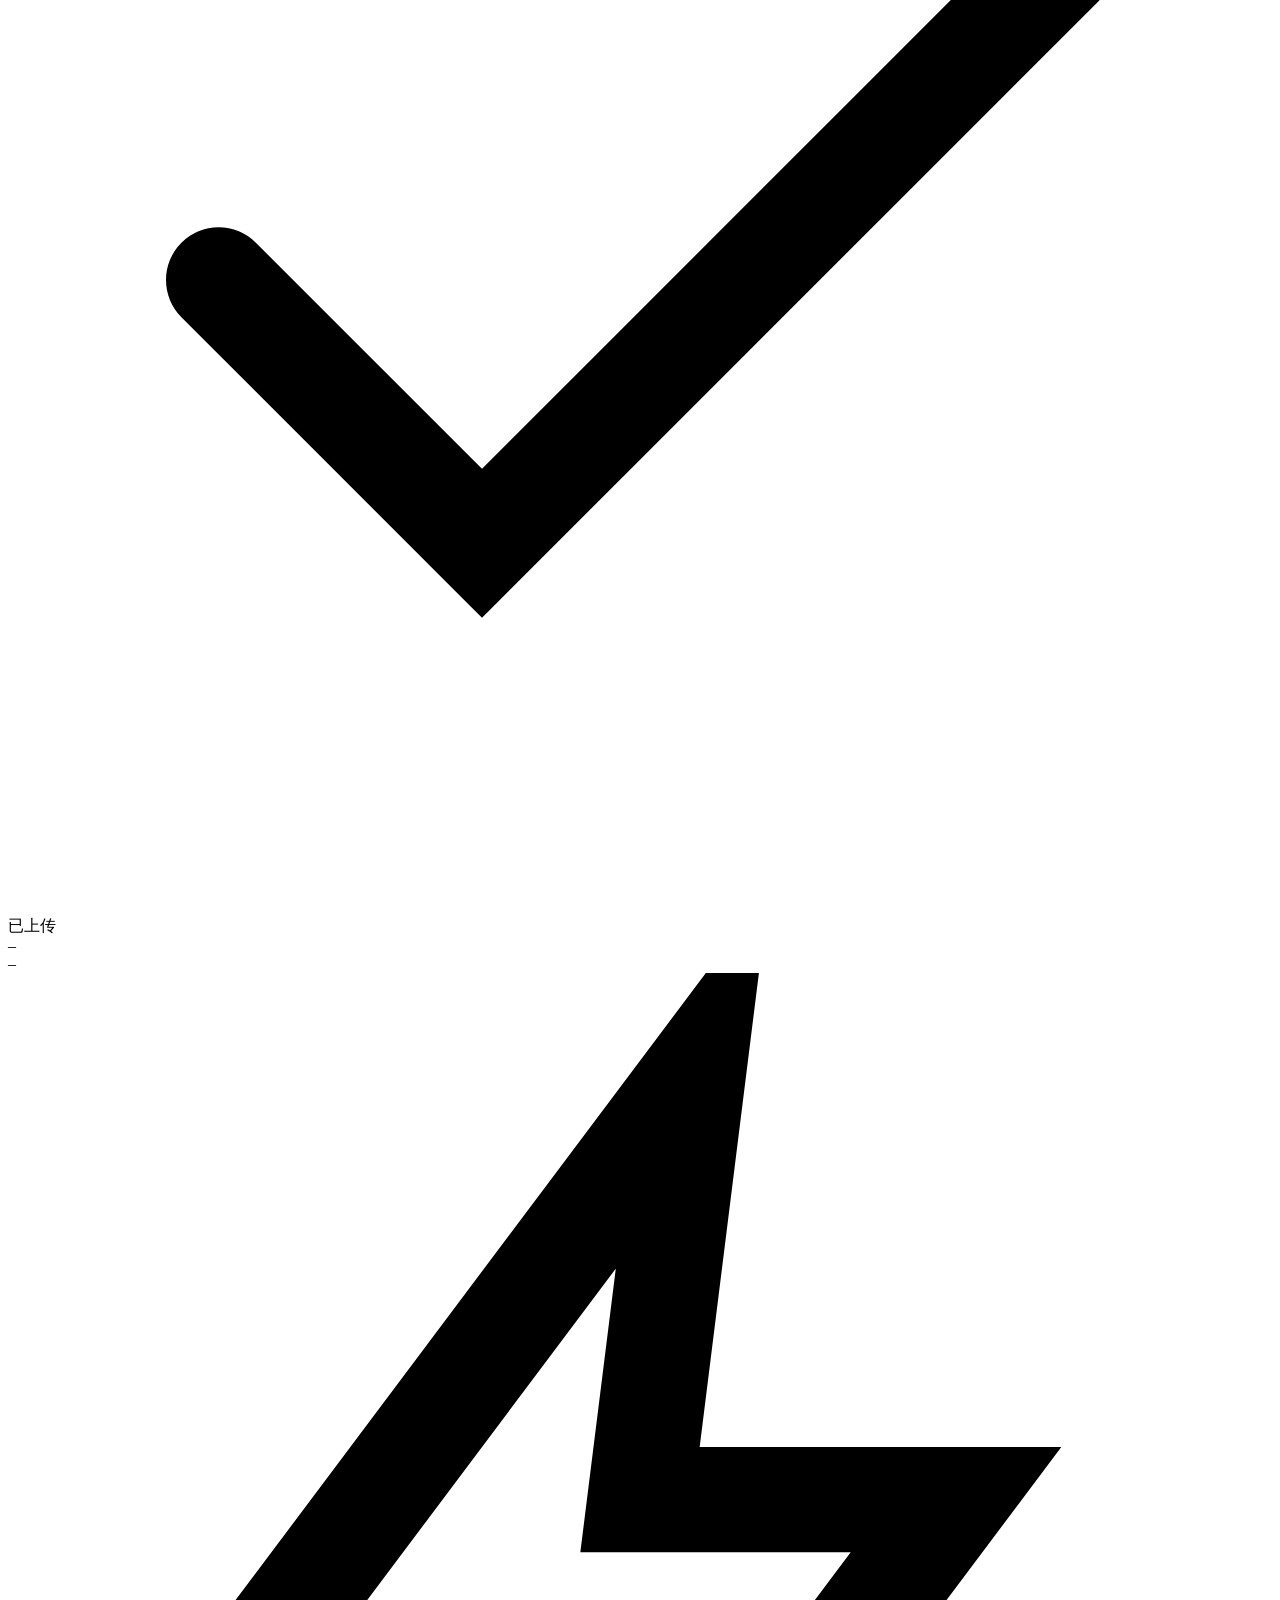
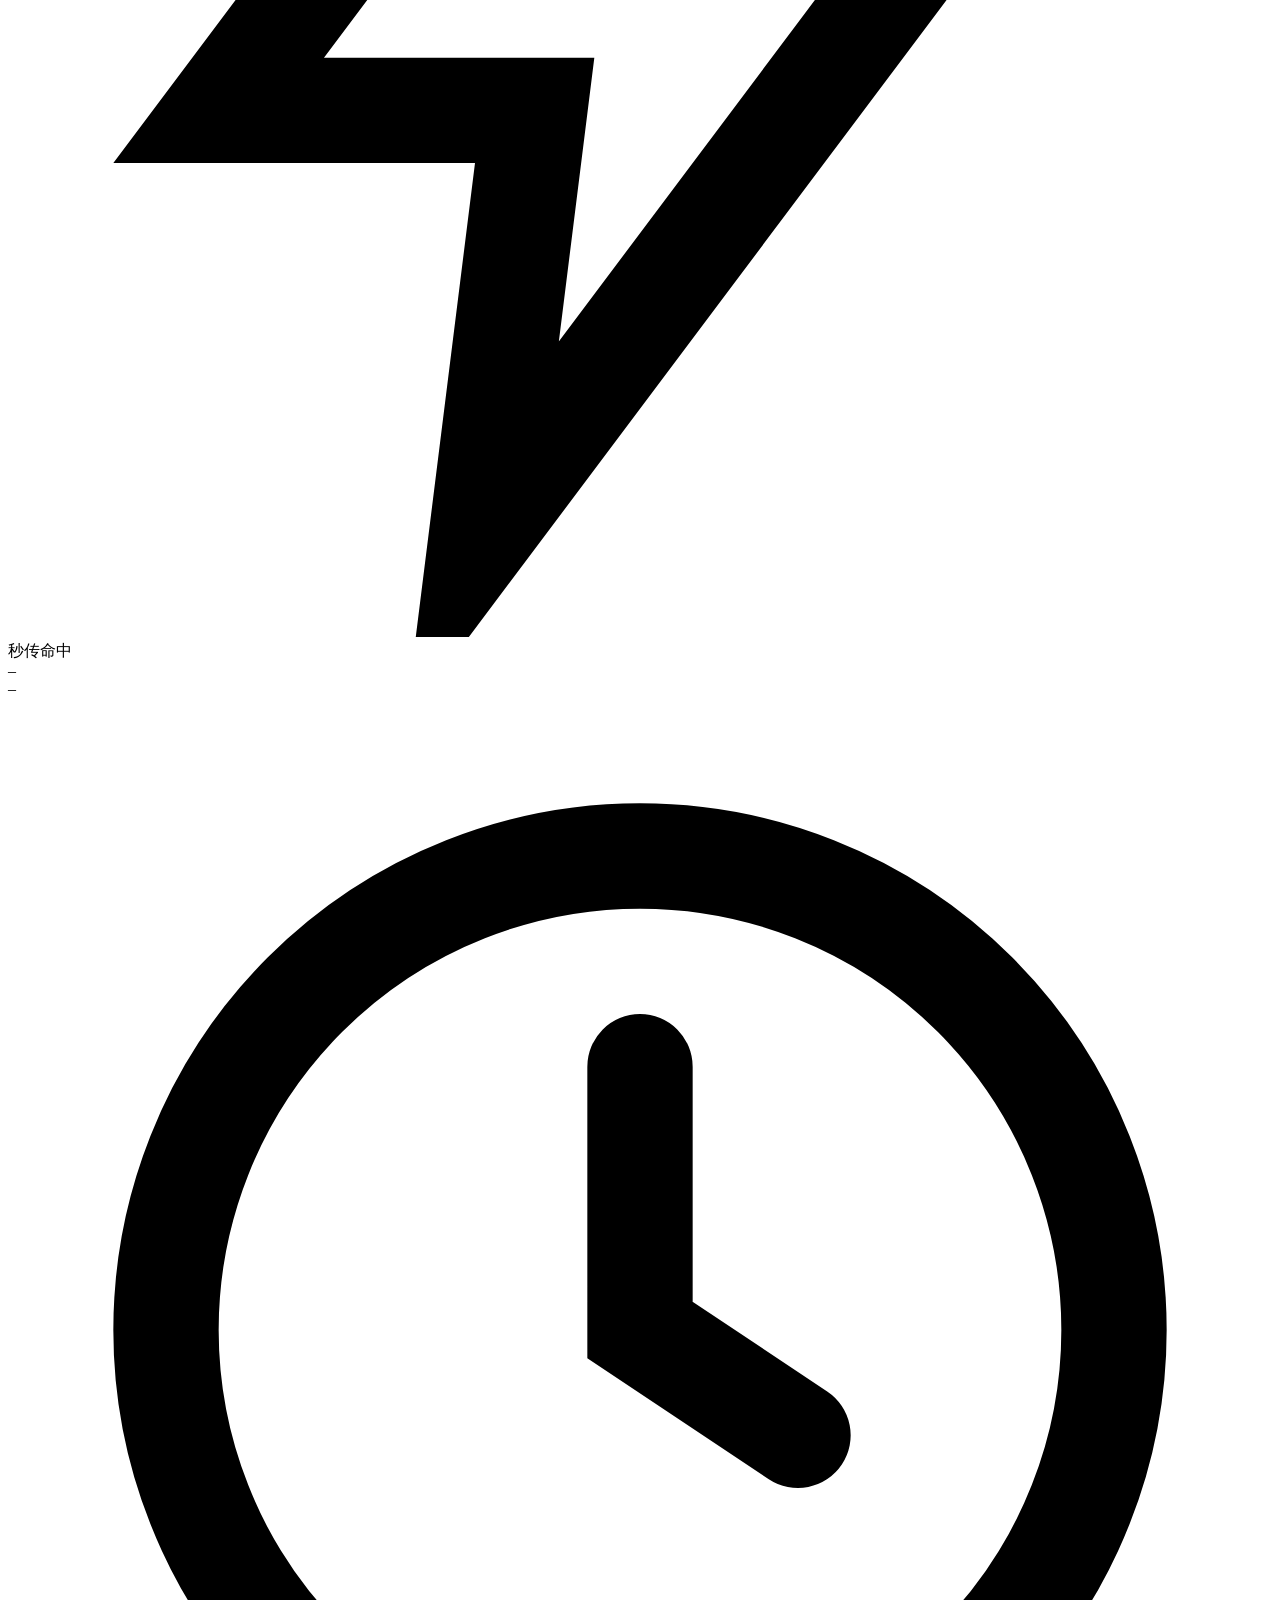
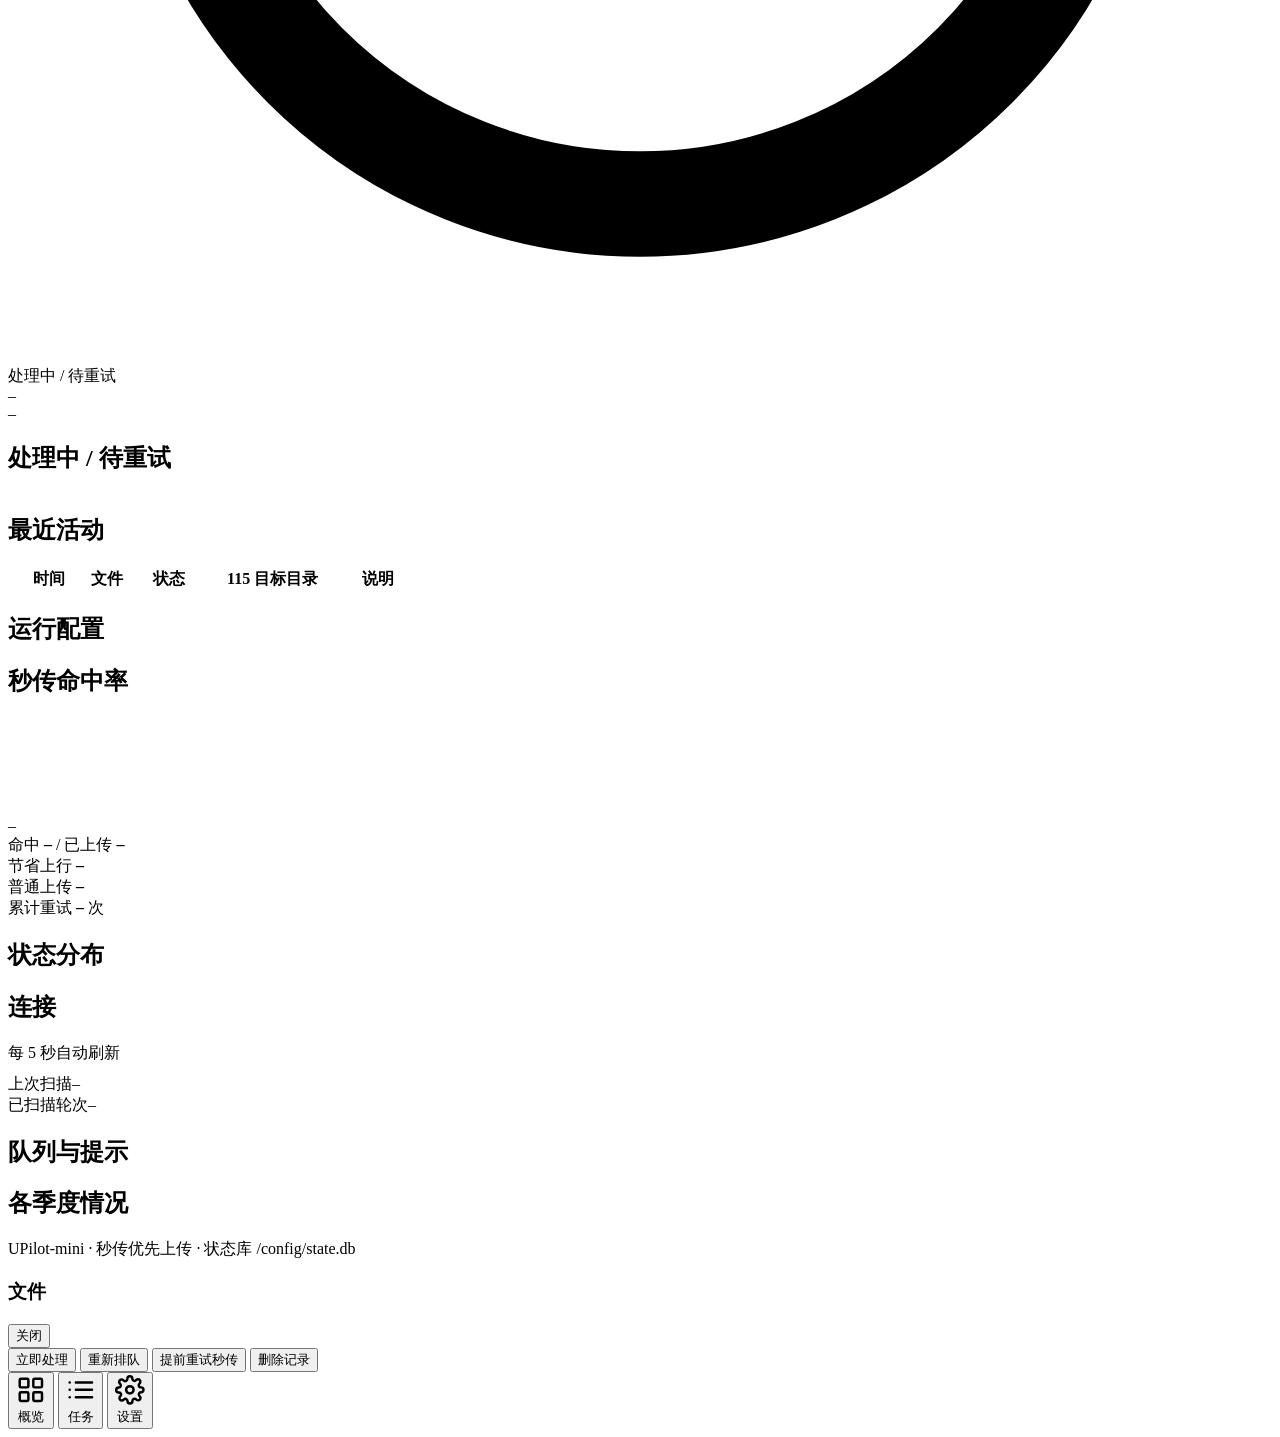
==== commit f0dc0959: "panel(copy): 概览与操作提示语改成书面语，「洗板」统一为「洗版」 - 概览提示、空状态、任务页、确认框、按钮悬停说明和接口返回的操作反馈统一措辞 - 运行配置列表的名称与设置页对齐（115" ====
--- a/app/static/index.html
+++ b/app/static/index.html
@@ -27,30 +27,30 @@
     </div>
     <div class="spacer"></div>
     <div class="btns">
-      <button id="btn-pause" class="mini" title="暂停/恢复调度（在途任务会跑完）">
+      <button id="btn-pause" class="mini" title="暂停或恢复调度，进行中的任务会继续完成">
         <svg viewBox="0 0 24 24" fill="none" stroke="currentColor" stroke-width="2" stroke-linecap="round"><path d="M9 5v14"/><path d="M15 5v14"/></svg>
         <span id="pause-label">暂停调度</span>
       </button>
       <button id="btn-auto" class="mini" title="切换自动刷新间隔（3 / 5 / 10 / 30 秒）">
         <span class="switch on" id="auto"><i></i></span>自动刷新 <span id="auto-label" style="color:var(--dim)">5s</span>
       </button>
-      <button id="btn-refresh" class="mini" title="立刻刷新数据">
+      <button id="btn-refresh" class="mini" title="立即刷新数据">
         <svg viewBox="0 0 24 24" fill="none" stroke="currentColor" stroke-width="2" stroke-linecap="round"><path d="M21 12a9 9 0 1 1-3-6.7"/><path d="M21 3v6h-6"/></svg>
         刷新
       </button>
-      <button id="btn-scan" class="primary" title="立刻扫描监控目录">
+      <button id="btn-scan" class="primary" title="立即扫描监控目录">
         <svg viewBox="0 0 24 24" fill="none" stroke="currentColor" stroke-width="2" stroke-linecap="round"><circle cx="11" cy="11" r="7"/><path d="M20 20l-3.5-3.5"/></svg>
         立即扫描
       </button>
-      <button id="btn-retry" class="mini" title="把所有待重试的秒传提前到期">
+      <button id="btn-retry" class="mini" title="让所有待重试的文件立即重试秒传">
         <svg viewBox="0 0 24 24" fill="none" stroke="currentColor" stroke-width="2" stroke-linecap="round"><path d="M3 12a9 9 0 0 1 15-6.7"/><path d="M21 4v6h-6"/><path d="M21 12a9 9 0 0 1-15 6.7"/><path d="M3 20v-6h6"/></svg>
         立即重试秒传
       </button>
-      <button id="btn-requeue" class="mini" title="把出错的文件重新排队">
+      <button id="btn-requeue" class="mini" title="将处理失败的文件重新排队">
         <svg viewBox="0 0 24 24" fill="none" stroke="currentColor" stroke-width="2" stroke-linecap="round"><path d="M12 5v14"/><path d="M5 12h14"/></svg>
         失败项重新入队
       </button>
-      <button id="btn-sweep" class="mini" title="核对 115 里同一集的重复文件，只留最新的（旧的进回收站）">
+      <button id="btn-sweep" class="mini" title="核对 115 中同一集的多个版本，仅保留最新版，旧版移入回收站">
         <svg viewBox="0 0 24 24" fill="none" stroke="currentColor" stroke-width="2" stroke-linecap="round" stroke-linejoin="round"><path d="M3 6h18"/><path d="M8 6V4h8v2"/><path d="M19 6l-1 14H6L5 6"/><path d="M10 11v5"/><path d="M14 11v5"/></svg>
         核对同集
       </button>
@@ -144,9 +144,9 @@
             </div>
             <div class="legend">
               <div>命中 <b id="l-rapid">–</b> / 已上传 <b id="l-done">–</b></div>
-              <div>省下上行 <b id="l-saved">–</b></div>
-              <div>实际走流量 <b id="l-normal">–</b></div>
-              <div>秒传重试累计 <b id="l-retry">–</b> 次</div>
+              <div>节省上行 <b id="l-saved">–</b></div>
+              <div>普通上传 <b id="l-normal">–</b></div>
+              <div>累计重试 <b id="l-retry">–</b> 次</div>
             </div>
           </div>
         </div>
@@ -218,17 +218,17 @@
       <button id="btn-reload-config" class="mini">重新读取</button>
       <button id="btn-save-settings" class="primary">
         <svg viewBox="0 0 24 24" fill="none" stroke="currentColor" stroke-width="2" stroke-linecap="round"><path d="M19 21H5a2 2 0 0 1-2-2V5a2 2 0 0 1 2-2h11l5 5v11a2 2 0 0 1-2 2z"/><path d="M17 21v-8H7v8"/><path d="M7 3v5h8"/></svg>
-        保存设置
+        保存设置<span class="n"></span>
       </button>
     </div>
     <div id="settings-msg"></div>
 
     <div class="form-grid" id="settings-groups" style="margin-top:14px"></div>
     <div class="settings-bar save-bar" style="margin-top:14px;justify-content:flex-end">
-      <span style="color:var(--dim);font-size:12px">带「需重建容器」标记的字段要重建容器才生效</span>
+      <span class="save-state" id="save-state" aria-live="polite"></span>
       <div class="spacer"></div>
       <button id="btn-reload-config-bottom" class="mini">重新读取</button>
-      <button id="btn-save-settings-bottom" class="primary">保存设置</button>
+      <button id="btn-save-settings-bottom" class="primary">保存设置<span class="n"></span></button>
     </div>
     <div class="card" style="margin-top:14px">
       <h2>运行日志 <button id="btn-refresh-logs" class="mini">刷新</button></h2>
@@ -236,7 +236,7 @@
     </div>
   </section>
 
-  <footer>UPilot-mini · 只做「秒传优先上传」这件事 · 状态存于 <span id="f-db">/config/state.db</span></footer>
+  <footer>UPilot-mini · 秒传优先上传 · 状态库 <span id="f-db">/config/state.db</span></footer>
 </div>
 
 <div id="drawer" class="drawer">
